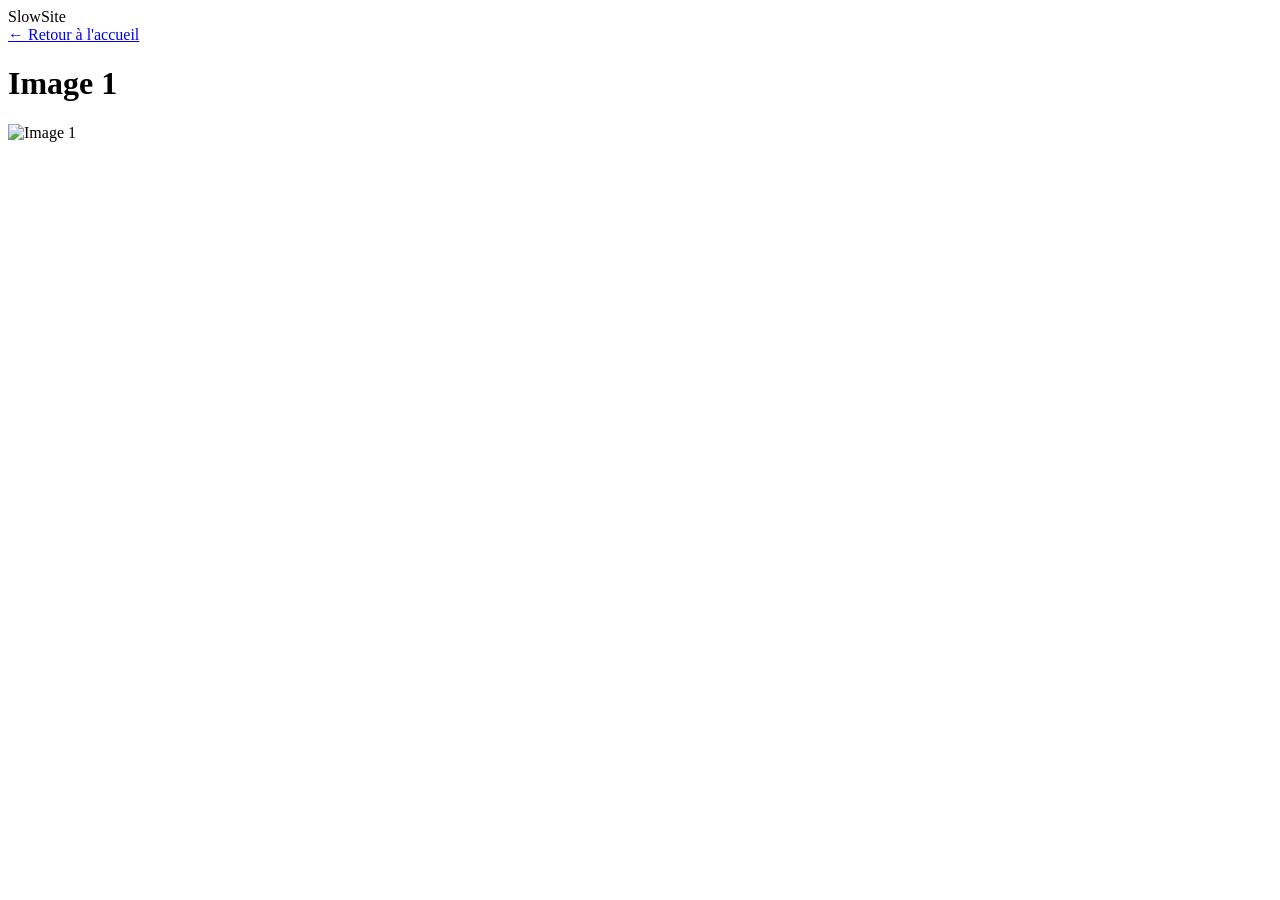
==== img1.html @ 8bd0c9df "update favicon" ====
<!DOCTYPE html>
<html lang="fr">
<head>
  <meta charset="utf-8" />
  <meta name="viewport" content="width=device-width, initial-scale=1" />
  <title>Image 1</title>
  <link rel="icon" type="image/svg+xml" href="img/favicon.svg">
  <link rel="stylesheet" href="css/styles.css">
  <script src="js/vendor/ui-kit.min.js"></script>
  <script src="js/app.js"></script>
</head>
<body>
  <div class="topbar"><div class="container nav"><div class="logo">Slow<span>Site</span></div><div class="menu"><a href="index.html">← Retour à l'accueil</a></div></div></div>
  <div class="section image-page"><div class="container">
    <h1>Image 1</h1>
    <div class="image-wrapper"><img src="img/img1.jpg" alt="Image 1"></div>
  </div></div>
  <script>
    if (new URLSearchParams(location.search).has('perf')) {
      var s = document.createElement('script');
      s.src = 'js/metrics.js'; s.defer = true; document.head.appendChild(s);
    }
  </script>
</body>
</html>
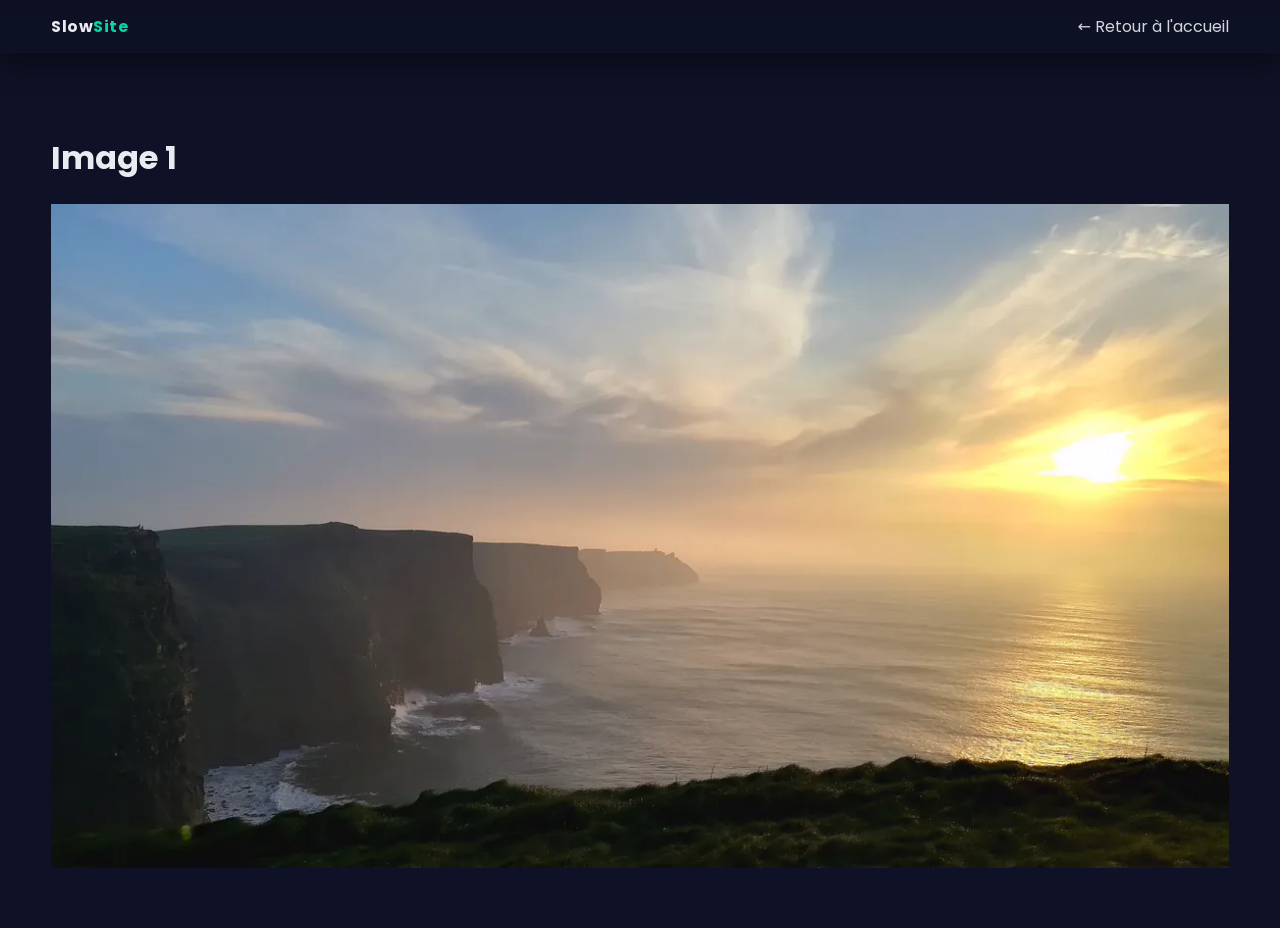
==== commit 24c5b81b: "update pages détail" ====
--- a/img1.html
+++ b/img1.html
@@ -13,7 +13,14 @@
   <div class="topbar"><div class="container nav"><div class="logo">Slow<span>Site</span></div><div class="menu"><a href="index.html">← Retour à l'accueil</a></div></div></div>
   <div class="section image-page"><div class="container">
     <h1>Image 1</h1>
-    <div class="image-wrapper"><img src="img/img1.jpg" alt="Image 1"></div>
+    <div class="image-wrapper">
+      <picture>
+        <source type="image/webp"
+                srcset="img/img1-840.webp 840w, img/img1-1200.webp 1200w, img/img1-2000.webp 2000w"
+                sizes="(max-width:1304px) 92vw, 1200px">
+        <img src="img/img1-840.jpg" alt="Image 1" width="1200" height="677">
+      </picture>
+    </div>
   </div></div>
   <script>
     if (new URLSearchParams(location.search).has('perf')) {
--- a/css/styles.css
+++ b/css/styles.css
@@ -0,0 +1,1260 @@
+@import url('extra.css');
+@import url('https://fonts.googleapis.com/css2?family=Poppins:wght@300;400;600&display=block');
+:root{--bg:#0f1226;--fg:#E8ECF1;--muted:#93A1B1;--primary:#7C5CFF;--accent:#06D6A0;--card:#15193A;--shadow:rgba(0,0,0,0.45)}
+*{box-sizing:border-box}
+html,body{margin:0;padding:0;background:var(--bg);color:var(--fg);font-family:'Poppins',system-ui,Segoe UI,Roboto,Arial,sans-serif}
+.container{width:min(1200px,92%);margin:0 auto}
+a{color:var(--fg);text-decoration:none;opacity:.9}a:hover{opacity:1}
+.topbar{position:sticky;top:0;backdrop-filter:blur(6px);background:linear-gradient(180deg,rgba(13,16,35,.8),rgba(13,16,35,.2));z-index:10;box-shadow:0 10px 30px var(--shadow)}
+.nav{display:flex;align-items:center;justify-content:space-between;padding:14px 0}
+.logo{font-weight:700;letter-spacing:.5px}.logo span{color:var(--accent)}.menu{display:flex;gap:22px}
+.hero{padding:90px 0 40px;background:radial-gradient(1200px 600px at 20% -10%, rgba(124,92,255,.35), transparent 60%), radial-gradient(900px 600px at 100% 0%, rgba(6,214,160,.25), transparent 60%)}
+.hero-inner{display:grid;grid-template-columns:1fr;gap:28px}
+.hero h1{font-size:clamp(28px,4vw,56px);line-height:1.05;margin:0 0 10px}
+.hero p{font-size:clamp(16px,1.8vw,22px);color:var(--muted)}
+.highlight{color:var(--accent)}
+.cta{display:inline-block;margin-top:18px;background:var(--primary);padding:14px 20px;border-radius:12px;box-shadow:0 20px 50px rgba(124,92,255,.35);transition:transform .2s ease, box-shadow .2s ease}
+.cta:hover{transform:translateY(-2px);box-shadow:0 28px 60px rgba(124,92,255,.45)}
+.section{padding:60px 0}.section h2{margin:0 0 20px}
+.gallery .grid{display:grid;grid-template-columns:repeat(3,1fr);gap:18px}
+.card{background:var(--card);border-radius:16px;overflow:hidden;box-shadow:0 20px 60px var(--shadow)}
+.card img{display:block;width:100%;height:auto;opacity:0;transition:opacity .6s ease}
+.card img.loaded{opacity:1}
+.features-grid{display:grid;grid-template-columns:repeat(4,1fr);gap:18px}
+.feature{background:var(--card);padding:18px;border-radius:14px;box-shadow:0 14px 40px var(--shadow)}
+.feature .icon{font-size:28px}
+.challenges ol{line-height:1.7}
+.footer{padding:30px 0;border-top:1px solid rgba(255,255,255,.08);color:#c9d1d9}
+.redundant-1{padding:1px;margin:1px;box-shadow:0 0 1px rgba(0,0,0,.1)}
+.redundant-2{padding:2px;margin:2px;box-shadow:0 0 2px rgba(0,0,0,.2)}
+.redundant-3{padding:3px;margin:3px;box-shadow:0 0 3px rgba(0,0,0,.3)}
+.redundant-4{padding:4px;margin:4px;box-shadow:0 0 4px rgba(0,0,0,.4)}
+.redundant-5{padding:0px;margin:5px;box-shadow:0 0 5px rgba(0,0,0,.5)}
+.redundant-6{padding:1px;margin:6px;box-shadow:0 0 6px rgba(0,0,0,.6)}
+.redundant-7{padding:2px;margin:0px;box-shadow:0 0 7px rgba(0,0,0,.7)}
+.redundant-8{padding:3px;margin:1px;box-shadow:0 0 8px rgba(0,0,0,.8)}
+.redundant-9{padding:4px;margin:2px;box-shadow:0 0 0px rgba(0,0,0,.0)}
+.redundant-10{padding:0px;margin:3px;box-shadow:0 0 1px rgba(0,0,0,.1)}
+.redundant-11{padding:1px;margin:4px;box-shadow:0 0 2px rgba(0,0,0,.2)}
+.redundant-12{padding:2px;margin:5px;box-shadow:0 0 3px rgba(0,0,0,.3)}
+.redundant-13{padding:3px;margin:6px;box-shadow:0 0 4px rgba(0,0,0,.4)}
+.redundant-14{padding:4px;margin:0px;box-shadow:0 0 5px rgba(0,0,0,.5)}
+.redundant-15{padding:0px;margin:1px;box-shadow:0 0 6px rgba(0,0,0,.6)}
+.redundant-16{padding:1px;margin:2px;box-shadow:0 0 7px rgba(0,0,0,.7)}
+.redundant-17{padding:2px;margin:3px;box-shadow:0 0 8px rgba(0,0,0,.8)}
+.redundant-18{padding:3px;margin:4px;box-shadow:0 0 0px rgba(0,0,0,.0)}
+.redundant-19{padding:4px;margin:5px;box-shadow:0 0 1px rgba(0,0,0,.1)}
+.redundant-20{padding:0px;margin:6px;box-shadow:0 0 2px rgba(0,0,0,.2)}
+.redundant-21{padding:1px;margin:0px;box-shadow:0 0 3px rgba(0,0,0,.3)}
+.redundant-22{padding:2px;margin:1px;box-shadow:0 0 4px rgba(0,0,0,.4)}
+.redundant-23{padding:3px;margin:2px;box-shadow:0 0 5px rgba(0,0,0,.5)}
+.redundant-24{padding:4px;margin:3px;box-shadow:0 0 6px rgba(0,0,0,.6)}
+.redundant-25{padding:0px;margin:4px;box-shadow:0 0 7px rgba(0,0,0,.7)}
+.redundant-26{padding:1px;margin:5px;box-shadow:0 0 8px rgba(0,0,0,.8)}
+.redundant-27{padding:2px;margin:6px;box-shadow:0 0 0px rgba(0,0,0,.0)}
+.redundant-28{padding:3px;margin:0px;box-shadow:0 0 1px rgba(0,0,0,.1)}
+.redundant-29{padding:4px;margin:1px;box-shadow:0 0 2px rgba(0,0,0,.2)}
+.redundant-30{padding:0px;margin:2px;box-shadow:0 0 3px rgba(0,0,0,.3)}
+.redundant-31{padding:1px;margin:3px;box-shadow:0 0 4px rgba(0,0,0,.4)}
+.redundant-32{padding:2px;margin:4px;box-shadow:0 0 5px rgba(0,0,0,.5)}
+.redundant-33{padding:3px;margin:5px;box-shadow:0 0 6px rgba(0,0,0,.6)}
+.redundant-34{padding:4px;margin:6px;box-shadow:0 0 7px rgba(0,0,0,.7)}
+.redundant-35{padding:0px;margin:0px;box-shadow:0 0 8px rgba(0,0,0,.8)}
+.redundant-36{padding:1px;margin:1px;box-shadow:0 0 0px rgba(0,0,0,.0)}
+.redundant-37{padding:2px;margin:2px;box-shadow:0 0 1px rgba(0,0,0,.1)}
+.redundant-38{padding:3px;margin:3px;box-shadow:0 0 2px rgba(0,0,0,.2)}
+.redundant-39{padding:4px;margin:4px;box-shadow:0 0 3px rgba(0,0,0,.3)}
+.redundant-40{padding:0px;margin:5px;box-shadow:0 0 4px rgba(0,0,0,.4)}
+.redundant-41{padding:1px;margin:6px;box-shadow:0 0 5px rgba(0,0,0,.5)}
+.redundant-42{padding:2px;margin:0px;box-shadow:0 0 6px rgba(0,0,0,.6)}
+.redundant-43{padding:3px;margin:1px;box-shadow:0 0 7px rgba(0,0,0,.7)}
+.redundant-44{padding:4px;margin:2px;box-shadow:0 0 8px rgba(0,0,0,.8)}
+.redundant-45{padding:0px;margin:3px;box-shadow:0 0 0px rgba(0,0,0,.0)}
+.redundant-46{padding:1px;margin:4px;box-shadow:0 0 1px rgba(0,0,0,.1)}
+.redundant-47{padding:2px;margin:5px;box-shadow:0 0 2px rgba(0,0,0,.2)}
+.redundant-48{padding:3px;margin:6px;box-shadow:0 0 3px rgba(0,0,0,.3)}
+.redundant-49{padding:4px;margin:0px;box-shadow:0 0 4px rgba(0,0,0,.4)}
+.redundant-50{padding:0px;margin:1px;box-shadow:0 0 5px rgba(0,0,0,.5)}
+.redundant-51{padding:1px;margin:2px;box-shadow:0 0 6px rgba(0,0,0,.6)}
+.redundant-52{padding:2px;margin:3px;box-shadow:0 0 7px rgba(0,0,0,.7)}
+.redundant-53{padding:3px;margin:4px;box-shadow:0 0 8px rgba(0,0,0,.8)}
+.redundant-54{padding:4px;margin:5px;box-shadow:0 0 0px rgba(0,0,0,.0)}
+.redundant-55{padding:0px;margin:6px;box-shadow:0 0 1px rgba(0,0,0,.1)}
+.redundant-56{padding:1px;margin:0px;box-shadow:0 0 2px rgba(0,0,0,.2)}
+.redundant-57{padding:2px;margin:1px;box-shadow:0 0 3px rgba(0,0,0,.3)}
+.redundant-58{padding:3px;margin:2px;box-shadow:0 0 4px rgba(0,0,0,.4)}
+.redundant-59{padding:4px;margin:3px;box-shadow:0 0 5px rgba(0,0,0,.5)}
+.redundant-60{padding:0px;margin:4px;box-shadow:0 0 6px rgba(0,0,0,.6)}
+.redundant-61{padding:1px;margin:5px;box-shadow:0 0 7px rgba(0,0,0,.7)}
+.redundant-62{padding:2px;margin:6px;box-shadow:0 0 8px rgba(0,0,0,.8)}
+.redundant-63{padding:3px;margin:0px;box-shadow:0 0 0px rgba(0,0,0,.0)}
+.redundant-64{padding:4px;margin:1px;box-shadow:0 0 1px rgba(0,0,0,.1)}
+.redundant-65{padding:0px;margin:2px;box-shadow:0 0 2px rgba(0,0,0,.2)}
+.redundant-66{padding:1px;margin:3px;box-shadow:0 0 3px rgba(0,0,0,.3)}
+.redundant-67{padding:2px;margin:4px;box-shadow:0 0 4px rgba(0,0,0,.4)}
+.redundant-68{padding:3px;margin:5px;box-shadow:0 0 5px rgba(0,0,0,.5)}
+.redundant-69{padding:4px;margin:6px;box-shadow:0 0 6px rgba(0,0,0,.6)}
+.redundant-70{padding:0px;margin:0px;box-shadow:0 0 7px rgba(0,0,0,.7)}
+.redundant-71{padding:1px;margin:1px;box-shadow:0 0 8px rgba(0,0,0,.8)}
+.redundant-72{padding:2px;margin:2px;box-shadow:0 0 0px rgba(0,0,0,.0)}
+.redundant-73{padding:3px;margin:3px;box-shadow:0 0 1px rgba(0,0,0,.1)}
+.redundant-74{padding:4px;margin:4px;box-shadow:0 0 2px rgba(0,0,0,.2)}
+.redundant-75{padding:0px;margin:5px;box-shadow:0 0 3px rgba(0,0,0,.3)}
+.redundant-76{padding:1px;margin:6px;box-shadow:0 0 4px rgba(0,0,0,.4)}
+.redundant-77{padding:2px;margin:0px;box-shadow:0 0 5px rgba(0,0,0,.5)}
+.redundant-78{padding:3px;margin:1px;box-shadow:0 0 6px rgba(0,0,0,.6)}
+.redundant-79{padding:4px;margin:2px;box-shadow:0 0 7px rgba(0,0,0,.7)}
+.redundant-80{padding:0px;margin:3px;box-shadow:0 0 8px rgba(0,0,0,.8)}
+.redundant-81{padding:1px;margin:4px;box-shadow:0 0 0px rgba(0,0,0,.0)}
+.redundant-82{padding:2px;margin:5px;box-shadow:0 0 1px rgba(0,0,0,.1)}
+.redundant-83{padding:3px;margin:6px;box-shadow:0 0 2px rgba(0,0,0,.2)}
+.redundant-84{padding:4px;margin:0px;box-shadow:0 0 3px rgba(0,0,0,.3)}
+.redundant-85{padding:0px;margin:1px;box-shadow:0 0 4px rgba(0,0,0,.4)}
+.redundant-86{padding:1px;margin:2px;box-shadow:0 0 5px rgba(0,0,0,.5)}
+.redundant-87{padding:2px;margin:3px;box-shadow:0 0 6px rgba(0,0,0,.6)}
+.redundant-88{padding:3px;margin:4px;box-shadow:0 0 7px rgba(0,0,0,.7)}
+.redundant-89{padding:4px;margin:5px;box-shadow:0 0 8px rgba(0,0,0,.8)}
+.redundant-90{padding:0px;margin:6px;box-shadow:0 0 0px rgba(0,0,0,.0)}
+.redundant-91{padding:1px;margin:0px;box-shadow:0 0 1px rgba(0,0,0,.1)}
+.redundant-92{padding:2px;margin:1px;box-shadow:0 0 2px rgba(0,0,0,.2)}
+.redundant-93{padding:3px;margin:2px;box-shadow:0 0 3px rgba(0,0,0,.3)}
+.redundant-94{padding:4px;margin:3px;box-shadow:0 0 4px rgba(0,0,0,.4)}
+.redundant-95{padding:0px;margin:4px;box-shadow:0 0 5px rgba(0,0,0,.5)}
+.redundant-96{padding:1px;margin:5px;box-shadow:0 0 6px rgba(0,0,0,.6)}
+.redundant-97{padding:2px;margin:6px;box-shadow:0 0 7px rgba(0,0,0,.7)}
+.redundant-98{padding:3px;margin:0px;box-shadow:0 0 8px rgba(0,0,0,.8)}
+.redundant-99{padding:4px;margin:1px;box-shadow:0 0 0px rgba(0,0,0,.0)}
+.redundant-100{padding:0px;margin:2px;box-shadow:0 0 1px rgba(0,0,0,.1)}
+.redundant-101{padding:1px;margin:3px;box-shadow:0 0 2px rgba(0,0,0,.2)}
+.redundant-102{padding:2px;margin:4px;box-shadow:0 0 3px rgba(0,0,0,.3)}
+.redundant-103{padding:3px;margin:5px;box-shadow:0 0 4px rgba(0,0,0,.4)}
+.redundant-104{padding:4px;margin:6px;box-shadow:0 0 5px rgba(0,0,0,.5)}
+.redundant-105{padding:0px;margin:0px;box-shadow:0 0 6px rgba(0,0,0,.6)}
+.redundant-106{padding:1px;margin:1px;box-shadow:0 0 7px rgba(0,0,0,.7)}
+.redundant-107{padding:2px;margin:2px;box-shadow:0 0 8px rgba(0,0,0,.8)}
+.redundant-108{padding:3px;margin:3px;box-shadow:0 0 0px rgba(0,0,0,.0)}
+.redundant-109{padding:4px;margin:4px;box-shadow:0 0 1px rgba(0,0,0,.1)}
+.redundant-110{padding:0px;margin:5px;box-shadow:0 0 2px rgba(0,0,0,.2)}
+.redundant-111{padding:1px;margin:6px;box-shadow:0 0 3px rgba(0,0,0,.3)}
+.redundant-112{padding:2px;margin:0px;box-shadow:0 0 4px rgba(0,0,0,.4)}
+.redundant-113{padding:3px;margin:1px;box-shadow:0 0 5px rgba(0,0,0,.5)}
+.redundant-114{padding:4px;margin:2px;box-shadow:0 0 6px rgba(0,0,0,.6)}
+.redundant-115{padding:0px;margin:3px;box-shadow:0 0 7px rgba(0,0,0,.7)}
+.redundant-116{padding:1px;margin:4px;box-shadow:0 0 8px rgba(0,0,0,.8)}
+.redundant-117{padding:2px;margin:5px;box-shadow:0 0 0px rgba(0,0,0,.0)}
+.redundant-118{padding:3px;margin:6px;box-shadow:0 0 1px rgba(0,0,0,.1)}
+.redundant-119{padding:4px;margin:0px;box-shadow:0 0 2px rgba(0,0,0,.2)}
+.redundant-120{padding:0px;margin:1px;box-shadow:0 0 3px rgba(0,0,0,.3)}
+.redundant-121{padding:1px;margin:2px;box-shadow:0 0 4px rgba(0,0,0,.4)}
+.redundant-122{padding:2px;margin:3px;box-shadow:0 0 5px rgba(0,0,0,.5)}
+.redundant-123{padding:3px;margin:4px;box-shadow:0 0 6px rgba(0,0,0,.6)}
+.redundant-124{padding:4px;margin:5px;box-shadow:0 0 7px rgba(0,0,0,.7)}
+.redundant-125{padding:0px;margin:6px;box-shadow:0 0 8px rgba(0,0,0,.8)}
+.redundant-126{padding:1px;margin:0px;box-shadow:0 0 0px rgba(0,0,0,.0)}
+.redundant-127{padding:2px;margin:1px;box-shadow:0 0 1px rgba(0,0,0,.1)}
+.redundant-128{padding:3px;margin:2px;box-shadow:0 0 2px rgba(0,0,0,.2)}
+.redundant-129{padding:4px;margin:3px;box-shadow:0 0 3px rgba(0,0,0,.3)}
+.redundant-130{padding:0px;margin:4px;box-shadow:0 0 4px rgba(0,0,0,.4)}
+.redundant-131{padding:1px;margin:5px;box-shadow:0 0 5px rgba(0,0,0,.5)}
+.redundant-132{padding:2px;margin:6px;box-shadow:0 0 6px rgba(0,0,0,.6)}
+.redundant-133{padding:3px;margin:0px;box-shadow:0 0 7px rgba(0,0,0,.7)}
+.redundant-134{padding:4px;margin:1px;box-shadow:0 0 8px rgba(0,0,0,.8)}
+.redundant-135{padding:0px;margin:2px;box-shadow:0 0 0px rgba(0,0,0,.0)}
+.redundant-136{padding:1px;margin:3px;box-shadow:0 0 1px rgba(0,0,0,.1)}
+.redundant-137{padding:2px;margin:4px;box-shadow:0 0 2px rgba(0,0,0,.2)}
+.redundant-138{padding:3px;margin:5px;box-shadow:0 0 3px rgba(0,0,0,.3)}
+.redundant-139{padding:4px;margin:6px;box-shadow:0 0 4px rgba(0,0,0,.4)}
+.redundant-140{padding:0px;margin:0px;box-shadow:0 0 5px rgba(0,0,0,.5)}
+.redundant-141{padding:1px;margin:1px;box-shadow:0 0 6px rgba(0,0,0,.6)}
+.redundant-142{padding:2px;margin:2px;box-shadow:0 0 7px rgba(0,0,0,.7)}
+.redundant-143{padding:3px;margin:3px;box-shadow:0 0 8px rgba(0,0,0,.8)}
+.redundant-144{padding:4px;margin:4px;box-shadow:0 0 0px rgba(0,0,0,.0)}
+.redundant-145{padding:0px;margin:5px;box-shadow:0 0 1px rgba(0,0,0,.1)}
+.redundant-146{padding:1px;margin:6px;box-shadow:0 0 2px rgba(0,0,0,.2)}
+.redundant-147{padding:2px;margin:0px;box-shadow:0 0 3px rgba(0,0,0,.3)}
+.redundant-148{padding:3px;margin:1px;box-shadow:0 0 4px rgba(0,0,0,.4)}
+.redundant-149{padding:4px;margin:2px;box-shadow:0 0 5px rgba(0,0,0,.5)}
+.redundant-150{padding:0px;margin:3px;box-shadow:0 0 6px rgba(0,0,0,.6)}
+.redundant-151{padding:1px;margin:4px;box-shadow:0 0 7px rgba(0,0,0,.7)}
+.redundant-152{padding:2px;margin:5px;box-shadow:0 0 8px rgba(0,0,0,.8)}
+.redundant-153{padding:3px;margin:6px;box-shadow:0 0 0px rgba(0,0,0,.0)}
+.redundant-154{padding:4px;margin:0px;box-shadow:0 0 1px rgba(0,0,0,.1)}
+.redundant-155{padding:0px;margin:1px;box-shadow:0 0 2px rgba(0,0,0,.2)}
+.redundant-156{padding:1px;margin:2px;box-shadow:0 0 3px rgba(0,0,0,.3)}
+.redundant-157{padding:2px;margin:3px;box-shadow:0 0 4px rgba(0,0,0,.4)}
+.redundant-158{padding:3px;margin:4px;box-shadow:0 0 5px rgba(0,0,0,.5)}
+.redundant-159{padding:4px;margin:5px;box-shadow:0 0 6px rgba(0,0,0,.6)}
+.redundant-160{padding:0px;margin:6px;box-shadow:0 0 7px rgba(0,0,0,.7)}
+.redundant-161{padding:1px;margin:0px;box-shadow:0 0 8px rgba(0,0,0,.8)}
+.redundant-162{padding:2px;margin:1px;box-shadow:0 0 0px rgba(0,0,0,.0)}
+.redundant-163{padding:3px;margin:2px;box-shadow:0 0 1px rgba(0,0,0,.1)}
+.redundant-164{padding:4px;margin:3px;box-shadow:0 0 2px rgba(0,0,0,.2)}
+.redundant-165{padding:0px;margin:4px;box-shadow:0 0 3px rgba(0,0,0,.3)}
+.redundant-166{padding:1px;margin:5px;box-shadow:0 0 4px rgba(0,0,0,.4)}
+.redundant-167{padding:2px;margin:6px;box-shadow:0 0 5px rgba(0,0,0,.5)}
+.redundant-168{padding:3px;margin:0px;box-shadow:0 0 6px rgba(0,0,0,.6)}
+.redundant-169{padding:4px;margin:1px;box-shadow:0 0 7px rgba(0,0,0,.7)}
+.redundant-170{padding:0px;margin:2px;box-shadow:0 0 8px rgba(0,0,0,.8)}
+.redundant-171{padding:1px;margin:3px;box-shadow:0 0 0px rgba(0,0,0,.0)}
+.redundant-172{padding:2px;margin:4px;box-shadow:0 0 1px rgba(0,0,0,.1)}
+.redundant-173{padding:3px;margin:5px;box-shadow:0 0 2px rgba(0,0,0,.2)}
+.redundant-174{padding:4px;margin:6px;box-shadow:0 0 3px rgba(0,0,0,.3)}
+.redundant-175{padding:0px;margin:0px;box-shadow:0 0 4px rgba(0,0,0,.4)}
+.redundant-176{padding:1px;margin:1px;box-shadow:0 0 5px rgba(0,0,0,.5)}
+.redundant-177{padding:2px;margin:2px;box-shadow:0 0 6px rgba(0,0,0,.6)}
+.redundant-178{padding:3px;margin:3px;box-shadow:0 0 7px rgba(0,0,0,.7)}
+.redundant-179{padding:4px;margin:4px;box-shadow:0 0 8px rgba(0,0,0,.8)}
+.redundant-180{padding:0px;margin:5px;box-shadow:0 0 0px rgba(0,0,0,.0)}
+.redundant-181{padding:1px;margin:6px;box-shadow:0 0 1px rgba(0,0,0,.1)}
+.redundant-182{padding:2px;margin:0px;box-shadow:0 0 2px rgba(0,0,0,.2)}
+.redundant-183{padding:3px;margin:1px;box-shadow:0 0 3px rgba(0,0,0,.3)}
+.redundant-184{padding:4px;margin:2px;box-shadow:0 0 4px rgba(0,0,0,.4)}
+.redundant-185{padding:0px;margin:3px;box-shadow:0 0 5px rgba(0,0,0,.5)}
+.redundant-186{padding:1px;margin:4px;box-shadow:0 0 6px rgba(0,0,0,.6)}
+.redundant-187{padding:2px;margin:5px;box-shadow:0 0 7px rgba(0,0,0,.7)}
+.redundant-188{padding:3px;margin:6px;box-shadow:0 0 8px rgba(0,0,0,.8)}
+.redundant-189{padding:4px;margin:0px;box-shadow:0 0 0px rgba(0,0,0,.0)}
+.redundant-190{padding:0px;margin:1px;box-shadow:0 0 1px rgba(0,0,0,.1)}
+.redundant-191{padding:1px;margin:2px;box-shadow:0 0 2px rgba(0,0,0,.2)}
+.redundant-192{padding:2px;margin:3px;box-shadow:0 0 3px rgba(0,0,0,.3)}
+.redundant-193{padding:3px;margin:4px;box-shadow:0 0 4px rgba(0,0,0,.4)}
+.redundant-194{padding:4px;margin:5px;box-shadow:0 0 5px rgba(0,0,0,.5)}
+.redundant-195{padding:0px;margin:6px;box-shadow:0 0 6px rgba(0,0,0,.6)}
+.redundant-196{padding:1px;margin:0px;box-shadow:0 0 7px rgba(0,0,0,.7)}
+.redundant-197{padding:2px;margin:1px;box-shadow:0 0 8px rgba(0,0,0,.8)}
+.redundant-198{padding:3px;margin:2px;box-shadow:0 0 0px rgba(0,0,0,.0)}
+.redundant-199{padding:4px;margin:3px;box-shadow:0 0 1px rgba(0,0,0,.1)}
+.redundant-200{padding:0px;margin:4px;box-shadow:0 0 2px rgba(0,0,0,.2)}
+.redundant-201{padding:1px;margin:5px;box-shadow:0 0 3px rgba(0,0,0,.3)}
+.redundant-202{padding:2px;margin:6px;box-shadow:0 0 4px rgba(0,0,0,.4)}
+.redundant-203{padding:3px;margin:0px;box-shadow:0 0 5px rgba(0,0,0,.5)}
+.redundant-204{padding:4px;margin:1px;box-shadow:0 0 6px rgba(0,0,0,.6)}
+.redundant-205{padding:0px;margin:2px;box-shadow:0 0 7px rgba(0,0,0,.7)}
+.redundant-206{padding:1px;margin:3px;box-shadow:0 0 8px rgba(0,0,0,.8)}
+.redundant-207{padding:2px;margin:4px;box-shadow:0 0 0px rgba(0,0,0,.0)}
+.redundant-208{padding:3px;margin:5px;box-shadow:0 0 1px rgba(0,0,0,.1)}
+.redundant-209{padding:4px;margin:6px;box-shadow:0 0 2px rgba(0,0,0,.2)}
+.redundant-210{padding:0px;margin:0px;box-shadow:0 0 3px rgba(0,0,0,.3)}
+.redundant-211{padding:1px;margin:1px;box-shadow:0 0 4px rgba(0,0,0,.4)}
+.redundant-212{padding:2px;margin:2px;box-shadow:0 0 5px rgba(0,0,0,.5)}
+.redundant-213{padding:3px;margin:3px;box-shadow:0 0 6px rgba(0,0,0,.6)}
+.redundant-214{padding:4px;margin:4px;box-shadow:0 0 7px rgba(0,0,0,.7)}
+.redundant-215{padding:0px;margin:5px;box-shadow:0 0 8px rgba(0,0,0,.8)}
+.redundant-216{padding:1px;margin:6px;box-shadow:0 0 0px rgba(0,0,0,.0)}
+.redundant-217{padding:2px;margin:0px;box-shadow:0 0 1px rgba(0,0,0,.1)}
+.redundant-218{padding:3px;margin:1px;box-shadow:0 0 2px rgba(0,0,0,.2)}
+.redundant-219{padding:4px;margin:2px;box-shadow:0 0 3px rgba(0,0,0,.3)}
+.redundant-220{padding:0px;margin:3px;box-shadow:0 0 4px rgba(0,0,0,.4)}
+.redundant-221{padding:1px;margin:4px;box-shadow:0 0 5px rgba(0,0,0,.5)}
+.redundant-222{padding:2px;margin:5px;box-shadow:0 0 6px rgba(0,0,0,.6)}
+.redundant-223{padding:3px;margin:6px;box-shadow:0 0 7px rgba(0,0,0,.7)}
+.redundant-224{padding:4px;margin:0px;box-shadow:0 0 8px rgba(0,0,0,.8)}
+.redundant-225{padding:0px;margin:1px;box-shadow:0 0 0px rgba(0,0,0,.0)}
+.redundant-226{padding:1px;margin:2px;box-shadow:0 0 1px rgba(0,0,0,.1)}
+.redundant-227{padding:2px;margin:3px;box-shadow:0 0 2px rgba(0,0,0,.2)}
+.redundant-228{padding:3px;margin:4px;box-shadow:0 0 3px rgba(0,0,0,.3)}
+.redundant-229{padding:4px;margin:5px;box-shadow:0 0 4px rgba(0,0,0,.4)}
+.redundant-230{padding:0px;margin:6px;box-shadow:0 0 5px rgba(0,0,0,.5)}
+.redundant-231{padding:1px;margin:0px;box-shadow:0 0 6px rgba(0,0,0,.6)}
+.redundant-232{padding:2px;margin:1px;box-shadow:0 0 7px rgba(0,0,0,.7)}
+.redundant-233{padding:3px;margin:2px;box-shadow:0 0 8px rgba(0,0,0,.8)}
+.redundant-234{padding:4px;margin:3px;box-shadow:0 0 0px rgba(0,0,0,.0)}
+.redundant-235{padding:0px;margin:4px;box-shadow:0 0 1px rgba(0,0,0,.1)}
+.redundant-236{padding:1px;margin:5px;box-shadow:0 0 2px rgba(0,0,0,.2)}
+.redundant-237{padding:2px;margin:6px;box-shadow:0 0 3px rgba(0,0,0,.3)}
+.redundant-238{padding:3px;margin:0px;box-shadow:0 0 4px rgba(0,0,0,.4)}
+.redundant-239{padding:4px;margin:1px;box-shadow:0 0 5px rgba(0,0,0,.5)}
+.redundant-240{padding:0px;margin:2px;box-shadow:0 0 6px rgba(0,0,0,.6)}
+.redundant-241{padding:1px;margin:3px;box-shadow:0 0 7px rgba(0,0,0,.7)}
+.redundant-242{padding:2px;margin:4px;box-shadow:0 0 8px rgba(0,0,0,.8)}
+.redundant-243{padding:3px;margin:5px;box-shadow:0 0 0px rgba(0,0,0,.0)}
+.redundant-244{padding:4px;margin:6px;box-shadow:0 0 1px rgba(0,0,0,.1)}
+.redundant-245{padding:0px;margin:0px;box-shadow:0 0 2px rgba(0,0,0,.2)}
+.redundant-246{padding:1px;margin:1px;box-shadow:0 0 3px rgba(0,0,0,.3)}
+.redundant-247{padding:2px;margin:2px;box-shadow:0 0 4px rgba(0,0,0,.4)}
+.redundant-248{padding:3px;margin:3px;box-shadow:0 0 5px rgba(0,0,0,.5)}
+.redundant-249{padding:4px;margin:4px;box-shadow:0 0 6px rgba(0,0,0,.6)}
+.redundant-250{padding:0px;margin:5px;box-shadow:0 0 7px rgba(0,0,0,.7)}
+.redundant-251{padding:1px;margin:6px;box-shadow:0 0 8px rgba(0,0,0,.8)}
+.redundant-252{padding:2px;margin:0px;box-shadow:0 0 0px rgba(0,0,0,.0)}
+.redundant-253{padding:3px;margin:1px;box-shadow:0 0 1px rgba(0,0,0,.1)}
+.redundant-254{padding:4px;margin:2px;box-shadow:0 0 2px rgba(0,0,0,.2)}
+.redundant-255{padding:0px;margin:3px;box-shadow:0 0 3px rgba(0,0,0,.3)}
+.redundant-256{padding:1px;margin:4px;box-shadow:0 0 4px rgba(0,0,0,.4)}
+.redundant-257{padding:2px;margin:5px;box-shadow:0 0 5px rgba(0,0,0,.5)}
+.redundant-258{padding:3px;margin:6px;box-shadow:0 0 6px rgba(0,0,0,.6)}
+.redundant-259{padding:4px;margin:0px;box-shadow:0 0 7px rgba(0,0,0,.7)}
+.redundant-260{padding:0px;margin:1px;box-shadow:0 0 8px rgba(0,0,0,.8)}
+.redundant-261{padding:1px;margin:2px;box-shadow:0 0 0px rgba(0,0,0,.0)}
+.redundant-262{padding:2px;margin:3px;box-shadow:0 0 1px rgba(0,0,0,.1)}
+.redundant-263{padding:3px;margin:4px;box-shadow:0 0 2px rgba(0,0,0,.2)}
+.redundant-264{padding:4px;margin:5px;box-shadow:0 0 3px rgba(0,0,0,.3)}
+.redundant-265{padding:0px;margin:6px;box-shadow:0 0 4px rgba(0,0,0,.4)}
+.redundant-266{padding:1px;margin:0px;box-shadow:0 0 5px rgba(0,0,0,.5)}
+.redundant-267{padding:2px;margin:1px;box-shadow:0 0 6px rgba(0,0,0,.6)}
+.redundant-268{padding:3px;margin:2px;box-shadow:0 0 7px rgba(0,0,0,.7)}
+.redundant-269{padding:4px;margin:3px;box-shadow:0 0 8px rgba(0,0,0,.8)}
+.redundant-270{padding:0px;margin:4px;box-shadow:0 0 0px rgba(0,0,0,.0)}
+.redundant-271{padding:1px;margin:5px;box-shadow:0 0 1px rgba(0,0,0,.1)}
+.redundant-272{padding:2px;margin:6px;box-shadow:0 0 2px rgba(0,0,0,.2)}
+.redundant-273{padding:3px;margin:0px;box-shadow:0 0 3px rgba(0,0,0,.3)}
+.redundant-274{padding:4px;margin:1px;box-shadow:0 0 4px rgba(0,0,0,.4)}
+.redundant-275{padding:0px;margin:2px;box-shadow:0 0 5px rgba(0,0,0,.5)}
+.redundant-276{padding:1px;margin:3px;box-shadow:0 0 6px rgba(0,0,0,.6)}
+.redundant-277{padding:2px;margin:4px;box-shadow:0 0 7px rgba(0,0,0,.7)}
+.redundant-278{padding:3px;margin:5px;box-shadow:0 0 8px rgba(0,0,0,.8)}
+.redundant-279{padding:4px;margin:6px;box-shadow:0 0 0px rgba(0,0,0,.0)}
+.redundant-280{padding:0px;margin:0px;box-shadow:0 0 1px rgba(0,0,0,.1)}
+.redundant-281{padding:1px;margin:1px;box-shadow:0 0 2px rgba(0,0,0,.2)}
+.redundant-282{padding:2px;margin:2px;box-shadow:0 0 3px rgba(0,0,0,.3)}
+.redundant-283{padding:3px;margin:3px;box-shadow:0 0 4px rgba(0,0,0,.4)}
+.redundant-284{padding:4px;margin:4px;box-shadow:0 0 5px rgba(0,0,0,.5)}
+.redundant-285{padding:0px;margin:5px;box-shadow:0 0 6px rgba(0,0,0,.6)}
+.redundant-286{padding:1px;margin:6px;box-shadow:0 0 7px rgba(0,0,0,.7)}
+.redundant-287{padding:2px;margin:0px;box-shadow:0 0 8px rgba(0,0,0,.8)}
+.redundant-288{padding:3px;margin:1px;box-shadow:0 0 0px rgba(0,0,0,.0)}
+.redundant-289{padding:4px;margin:2px;box-shadow:0 0 1px rgba(0,0,0,.1)}
+.redundant-290{padding:0px;margin:3px;box-shadow:0 0 2px rgba(0,0,0,.2)}
+.redundant-291{padding:1px;margin:4px;box-shadow:0 0 3px rgba(0,0,0,.3)}
+.redundant-292{padding:2px;margin:5px;box-shadow:0 0 4px rgba(0,0,0,.4)}
+.redundant-293{padding:3px;margin:6px;box-shadow:0 0 5px rgba(0,0,0,.5)}
+.redundant-294{padding:4px;margin:0px;box-shadow:0 0 6px rgba(0,0,0,.6)}
+.redundant-295{padding:0px;margin:1px;box-shadow:0 0 7px rgba(0,0,0,.7)}
+.redundant-296{padding:1px;margin:2px;box-shadow:0 0 8px rgba(0,0,0,.8)}
+.redundant-297{padding:2px;margin:3px;box-shadow:0 0 0px rgba(0,0,0,.0)}
+.redundant-298{padding:3px;margin:4px;box-shadow:0 0 1px rgba(0,0,0,.1)}
+.redundant-299{padding:4px;margin:5px;box-shadow:0 0 2px rgba(0,0,0,.2)}
+.redundant-300{padding:0px;margin:6px;box-shadow:0 0 3px rgba(0,0,0,.3)}
+.redundant-301{padding:1px;margin:0px;box-shadow:0 0 4px rgba(0,0,0,.4)}
+.redundant-302{padding:2px;margin:1px;box-shadow:0 0 5px rgba(0,0,0,.5)}
+.redundant-303{padding:3px;margin:2px;box-shadow:0 0 6px rgba(0,0,0,.6)}
+.redundant-304{padding:4px;margin:3px;box-shadow:0 0 7px rgba(0,0,0,.7)}
+.redundant-305{padding:0px;margin:4px;box-shadow:0 0 8px rgba(0,0,0,.8)}
+.redundant-306{padding:1px;margin:5px;box-shadow:0 0 0px rgba(0,0,0,.0)}
+.redundant-307{padding:2px;margin:6px;box-shadow:0 0 1px rgba(0,0,0,.1)}
+.redundant-308{padding:3px;margin:0px;box-shadow:0 0 2px rgba(0,0,0,.2)}
+.redundant-309{padding:4px;margin:1px;box-shadow:0 0 3px rgba(0,0,0,.3)}
+.redundant-310{padding:0px;margin:2px;box-shadow:0 0 4px rgba(0,0,0,.4)}
+.redundant-311{padding:1px;margin:3px;box-shadow:0 0 5px rgba(0,0,0,.5)}
+.redundant-312{padding:2px;margin:4px;box-shadow:0 0 6px rgba(0,0,0,.6)}
+.redundant-313{padding:3px;margin:5px;box-shadow:0 0 7px rgba(0,0,0,.7)}
+.redundant-314{padding:4px;margin:6px;box-shadow:0 0 8px rgba(0,0,0,.8)}
+.redundant-315{padding:0px;margin:0px;box-shadow:0 0 0px rgba(0,0,0,.0)}
+.redundant-316{padding:1px;margin:1px;box-shadow:0 0 1px rgba(0,0,0,.1)}
+.redundant-317{padding:2px;margin:2px;box-shadow:0 0 2px rgba(0,0,0,.2)}
+.redundant-318{padding:3px;margin:3px;box-shadow:0 0 3px rgba(0,0,0,.3)}
+.redundant-319{padding:4px;margin:4px;box-shadow:0 0 4px rgba(0,0,0,.4)}
+.redundant-320{padding:0px;margin:5px;box-shadow:0 0 5px rgba(0,0,0,.5)}
+.redundant-321{padding:1px;margin:6px;box-shadow:0 0 6px rgba(0,0,0,.6)}
+.redundant-322{padding:2px;margin:0px;box-shadow:0 0 7px rgba(0,0,0,.7)}
+.redundant-323{padding:3px;margin:1px;box-shadow:0 0 8px rgba(0,0,0,.8)}
+.redundant-324{padding:4px;margin:2px;box-shadow:0 0 0px rgba(0,0,0,.0)}
+.redundant-325{padding:0px;margin:3px;box-shadow:0 0 1px rgba(0,0,0,.1)}
+.redundant-326{padding:1px;margin:4px;box-shadow:0 0 2px rgba(0,0,0,.2)}
+.redundant-327{padding:2px;margin:5px;box-shadow:0 0 3px rgba(0,0,0,.3)}
+.redundant-328{padding:3px;margin:6px;box-shadow:0 0 4px rgba(0,0,0,.4)}
+.redundant-329{padding:4px;margin:0px;box-shadow:0 0 5px rgba(0,0,0,.5)}
+.redundant-330{padding:0px;margin:1px;box-shadow:0 0 6px rgba(0,0,0,.6)}
+.redundant-331{padding:1px;margin:2px;box-shadow:0 0 7px rgba(0,0,0,.7)}
+.redundant-332{padding:2px;margin:3px;box-shadow:0 0 8px rgba(0,0,0,.8)}
+.redundant-333{padding:3px;margin:4px;box-shadow:0 0 0px rgba(0,0,0,.0)}
+.redundant-334{padding:4px;margin:5px;box-shadow:0 0 1px rgba(0,0,0,.1)}
+.redundant-335{padding:0px;margin:6px;box-shadow:0 0 2px rgba(0,0,0,.2)}
+.redundant-336{padding:1px;margin:0px;box-shadow:0 0 3px rgba(0,0,0,.3)}
+.redundant-337{padding:2px;margin:1px;box-shadow:0 0 4px rgba(0,0,0,.4)}
+.redundant-338{padding:3px;margin:2px;box-shadow:0 0 5px rgba(0,0,0,.5)}
+.redundant-339{padding:4px;margin:3px;box-shadow:0 0 6px rgba(0,0,0,.6)}
+.redundant-340{padding:0px;margin:4px;box-shadow:0 0 7px rgba(0,0,0,.7)}
+.redundant-341{padding:1px;margin:5px;box-shadow:0 0 8px rgba(0,0,0,.8)}
+.redundant-342{padding:2px;margin:6px;box-shadow:0 0 0px rgba(0,0,0,.0)}
+.redundant-343{padding:3px;margin:0px;box-shadow:0 0 1px rgba(0,0,0,.1)}
+.redundant-344{padding:4px;margin:1px;box-shadow:0 0 2px rgba(0,0,0,.2)}
+.redundant-345{padding:0px;margin:2px;box-shadow:0 0 3px rgba(0,0,0,.3)}
+.redundant-346{padding:1px;margin:3px;box-shadow:0 0 4px rgba(0,0,0,.4)}
+.redundant-347{padding:2px;margin:4px;box-shadow:0 0 5px rgba(0,0,0,.5)}
+.redundant-348{padding:3px;margin:5px;box-shadow:0 0 6px rgba(0,0,0,.6)}
+.redundant-349{padding:4px;margin:6px;box-shadow:0 0 7px rgba(0,0,0,.7)}
+.redundant-350{padding:0px;margin:0px;box-shadow:0 0 8px rgba(0,0,0,.8)}
+.redundant-351{padding:1px;margin:1px;box-shadow:0 0 0px rgba(0,0,0,.0)}
+.redundant-352{padding:2px;margin:2px;box-shadow:0 0 1px rgba(0,0,0,.1)}
+.redundant-353{padding:3px;margin:3px;box-shadow:0 0 2px rgba(0,0,0,.2)}
+.redundant-354{padding:4px;margin:4px;box-shadow:0 0 3px rgba(0,0,0,.3)}
+.redundant-355{padding:0px;margin:5px;box-shadow:0 0 4px rgba(0,0,0,.4)}
+.redundant-356{padding:1px;margin:6px;box-shadow:0 0 5px rgba(0,0,0,.5)}
+.redundant-357{padding:2px;margin:0px;box-shadow:0 0 6px rgba(0,0,0,.6)}
+.redundant-358{padding:3px;margin:1px;box-shadow:0 0 7px rgba(0,0,0,.7)}
+.redundant-359{padding:4px;margin:2px;box-shadow:0 0 8px rgba(0,0,0,.8)}
+.redundant-360{padding:0px;margin:3px;box-shadow:0 0 0px rgba(0,0,0,.0)}
+.redundant-361{padding:1px;margin:4px;box-shadow:0 0 1px rgba(0,0,0,.1)}
+.redundant-362{padding:2px;margin:5px;box-shadow:0 0 2px rgba(0,0,0,.2)}
+.redundant-363{padding:3px;margin:6px;box-shadow:0 0 3px rgba(0,0,0,.3)}
+.redundant-364{padding:4px;margin:0px;box-shadow:0 0 4px rgba(0,0,0,.4)}
+.redundant-365{padding:0px;margin:1px;box-shadow:0 0 5px rgba(0,0,0,.5)}
+.redundant-366{padding:1px;margin:2px;box-shadow:0 0 6px rgba(0,0,0,.6)}
+.redundant-367{padding:2px;margin:3px;box-shadow:0 0 7px rgba(0,0,0,.7)}
+.redundant-368{padding:3px;margin:4px;box-shadow:0 0 8px rgba(0,0,0,.8)}
+.redundant-369{padding:4px;margin:5px;box-shadow:0 0 0px rgba(0,0,0,.0)}
+.redundant-370{padding:0px;margin:6px;box-shadow:0 0 1px rgba(0,0,0,.1)}
+.redundant-371{padding:1px;margin:0px;box-shadow:0 0 2px rgba(0,0,0,.2)}
+.redundant-372{padding:2px;margin:1px;box-shadow:0 0 3px rgba(0,0,0,.3)}
+.redundant-373{padding:3px;margin:2px;box-shadow:0 0 4px rgba(0,0,0,.4)}
+.redundant-374{padding:4px;margin:3px;box-shadow:0 0 5px rgba(0,0,0,.5)}
+.redundant-375{padding:0px;margin:4px;box-shadow:0 0 6px rgba(0,0,0,.6)}
+.redundant-376{padding:1px;margin:5px;box-shadow:0 0 7px rgba(0,0,0,.7)}
+.redundant-377{padding:2px;margin:6px;box-shadow:0 0 8px rgba(0,0,0,.8)}
+.redundant-378{padding:3px;margin:0px;box-shadow:0 0 0px rgba(0,0,0,.0)}
+.redundant-379{padding:4px;margin:1px;box-shadow:0 0 1px rgba(0,0,0,.1)}
+.redundant-380{padding:0px;margin:2px;box-shadow:0 0 2px rgba(0,0,0,.2)}
+.redundant-381{padding:1px;margin:3px;box-shadow:0 0 3px rgba(0,0,0,.3)}
+.redundant-382{padding:2px;margin:4px;box-shadow:0 0 4px rgba(0,0,0,.4)}
+.redundant-383{padding:3px;margin:5px;box-shadow:0 0 5px rgba(0,0,0,.5)}
+.redundant-384{padding:4px;margin:6px;box-shadow:0 0 6px rgba(0,0,0,.6)}
+.redundant-385{padding:0px;margin:0px;box-shadow:0 0 7px rgba(0,0,0,.7)}
+.redundant-386{padding:1px;margin:1px;box-shadow:0 0 8px rgba(0,0,0,.8)}
+.redundant-387{padding:2px;margin:2px;box-shadow:0 0 0px rgba(0,0,0,.0)}
+.redundant-388{padding:3px;margin:3px;box-shadow:0 0 1px rgba(0,0,0,.1)}
+.redundant-389{padding:4px;margin:4px;box-shadow:0 0 2px rgba(0,0,0,.2)}
+.redundant-390{padding:0px;margin:5px;box-shadow:0 0 3px rgba(0,0,0,.3)}
+.redundant-391{padding:1px;margin:6px;box-shadow:0 0 4px rgba(0,0,0,.4)}
+.redundant-392{padding:2px;margin:0px;box-shadow:0 0 5px rgba(0,0,0,.5)}
+.redundant-393{padding:3px;margin:1px;box-shadow:0 0 6px rgba(0,0,0,.6)}
+.redundant-394{padding:4px;margin:2px;box-shadow:0 0 7px rgba(0,0,0,.7)}
+.redundant-395{padding:0px;margin:3px;box-shadow:0 0 8px rgba(0,0,0,.8)}
+.redundant-396{padding:1px;margin:4px;box-shadow:0 0 0px rgba(0,0,0,.0)}
+.redundant-397{padding:2px;margin:5px;box-shadow:0 0 1px rgba(0,0,0,.1)}
+.redundant-398{padding:3px;margin:6px;box-shadow:0 0 2px rgba(0,0,0,.2)}
+.redundant-399{padding:4px;margin:0px;box-shadow:0 0 3px rgba(0,0,0,.3)}
+.redundant-400{padding:0px;margin:1px;box-shadow:0 0 4px rgba(0,0,0,.4)}
+.redundant-401{padding:1px;margin:2px;box-shadow:0 0 5px rgba(0,0,0,.5)}
+.redundant-402{padding:2px;margin:3px;box-shadow:0 0 6px rgba(0,0,0,.6)}
+.redundant-403{padding:3px;margin:4px;box-shadow:0 0 7px rgba(0,0,0,.7)}
+.redundant-404{padding:4px;margin:5px;box-shadow:0 0 8px rgba(0,0,0,.8)}
+.redundant-405{padding:0px;margin:6px;box-shadow:0 0 0px rgba(0,0,0,.0)}
+.redundant-406{padding:1px;margin:0px;box-shadow:0 0 1px rgba(0,0,0,.1)}
+.redundant-407{padding:2px;margin:1px;box-shadow:0 0 2px rgba(0,0,0,.2)}
+.redundant-408{padding:3px;margin:2px;box-shadow:0 0 3px rgba(0,0,0,.3)}
+.redundant-409{padding:4px;margin:3px;box-shadow:0 0 4px rgba(0,0,0,.4)}
+.redundant-410{padding:0px;margin:4px;box-shadow:0 0 5px rgba(0,0,0,.5)}
+.redundant-411{padding:1px;margin:5px;box-shadow:0 0 6px rgba(0,0,0,.6)}
+.redundant-412{padding:2px;margin:6px;box-shadow:0 0 7px rgba(0,0,0,.7)}
+.redundant-413{padding:3px;margin:0px;box-shadow:0 0 8px rgba(0,0,0,.8)}
+.redundant-414{padding:4px;margin:1px;box-shadow:0 0 0px rgba(0,0,0,.0)}
+.redundant-415{padding:0px;margin:2px;box-shadow:0 0 1px rgba(0,0,0,.1)}
+.redundant-416{padding:1px;margin:3px;box-shadow:0 0 2px rgba(0,0,0,.2)}
+.redundant-417{padding:2px;margin:4px;box-shadow:0 0 3px rgba(0,0,0,.3)}
+.redundant-418{padding:3px;margin:5px;box-shadow:0 0 4px rgba(0,0,0,.4)}
+.redundant-419{padding:4px;margin:6px;box-shadow:0 0 5px rgba(0,0,0,.5)}
+.redundant-420{padding:0px;margin:0px;box-shadow:0 0 6px rgba(0,0,0,.6)}
+.redundant-421{padding:1px;margin:1px;box-shadow:0 0 7px rgba(0,0,0,.7)}
+.redundant-422{padding:2px;margin:2px;box-shadow:0 0 8px rgba(0,0,0,.8)}
+.redundant-423{padding:3px;margin:3px;box-shadow:0 0 0px rgba(0,0,0,.0)}
+.redundant-424{padding:4px;margin:4px;box-shadow:0 0 1px rgba(0,0,0,.1)}
+.redundant-425{padding:0px;margin:5px;box-shadow:0 0 2px rgba(0,0,0,.2)}
+.redundant-426{padding:1px;margin:6px;box-shadow:0 0 3px rgba(0,0,0,.3)}
+.redundant-427{padding:2px;margin:0px;box-shadow:0 0 4px rgba(0,0,0,.4)}
+.redundant-428{padding:3px;margin:1px;box-shadow:0 0 5px rgba(0,0,0,.5)}
+.redundant-429{padding:4px;margin:2px;box-shadow:0 0 6px rgba(0,0,0,.6)}
+.redundant-430{padding:0px;margin:3px;box-shadow:0 0 7px rgba(0,0,0,.7)}
+.redundant-431{padding:1px;margin:4px;box-shadow:0 0 8px rgba(0,0,0,.8)}
+.redundant-432{padding:2px;margin:5px;box-shadow:0 0 0px rgba(0,0,0,.0)}
+.redundant-433{padding:3px;margin:6px;box-shadow:0 0 1px rgba(0,0,0,.1)}
+.redundant-434{padding:4px;margin:0px;box-shadow:0 0 2px rgba(0,0,0,.2)}
+.redundant-435{padding:0px;margin:1px;box-shadow:0 0 3px rgba(0,0,0,.3)}
+.redundant-436{padding:1px;margin:2px;box-shadow:0 0 4px rgba(0,0,0,.4)}
+.redundant-437{padding:2px;margin:3px;box-shadow:0 0 5px rgba(0,0,0,.5)}
+.redundant-438{padding:3px;margin:4px;box-shadow:0 0 6px rgba(0,0,0,.6)}
+.redundant-439{padding:4px;margin:5px;box-shadow:0 0 7px rgba(0,0,0,.7)}
+.redundant-440{padding:0px;margin:6px;box-shadow:0 0 8px rgba(0,0,0,.8)}
+.redundant-441{padding:1px;margin:0px;box-shadow:0 0 0px rgba(0,0,0,.0)}
+.redundant-442{padding:2px;margin:1px;box-shadow:0 0 1px rgba(0,0,0,.1)}
+.redundant-443{padding:3px;margin:2px;box-shadow:0 0 2px rgba(0,0,0,.2)}
+.redundant-444{padding:4px;margin:3px;box-shadow:0 0 3px rgba(0,0,0,.3)}
+.redundant-445{padding:0px;margin:4px;box-shadow:0 0 4px rgba(0,0,0,.4)}
+.redundant-446{padding:1px;margin:5px;box-shadow:0 0 5px rgba(0,0,0,.5)}
+.redundant-447{padding:2px;margin:6px;box-shadow:0 0 6px rgba(0,0,0,.6)}
+.redundant-448{padding:3px;margin:0px;box-shadow:0 0 7px rgba(0,0,0,.7)}
+.redundant-449{padding:4px;margin:1px;box-shadow:0 0 8px rgba(0,0,0,.8)}
+.redundant-450{padding:0px;margin:2px;box-shadow:0 0 0px rgba(0,0,0,.0)}
+.redundant-451{padding:1px;margin:3px;box-shadow:0 0 1px rgba(0,0,0,.1)}
+.redundant-452{padding:2px;margin:4px;box-shadow:0 0 2px rgba(0,0,0,.2)}
+.redundant-453{padding:3px;margin:5px;box-shadow:0 0 3px rgba(0,0,0,.3)}
+.redundant-454{padding:4px;margin:6px;box-shadow:0 0 4px rgba(0,0,0,.4)}
+.redundant-455{padding:0px;margin:0px;box-shadow:0 0 5px rgba(0,0,0,.5)}
+.redundant-456{padding:1px;margin:1px;box-shadow:0 0 6px rgba(0,0,0,.6)}
+.redundant-457{padding:2px;margin:2px;box-shadow:0 0 7px rgba(0,0,0,.7)}
+.redundant-458{padding:3px;margin:3px;box-shadow:0 0 8px rgba(0,0,0,.8)}
+.redundant-459{padding:4px;margin:4px;box-shadow:0 0 0px rgba(0,0,0,.0)}
+.redundant-460{padding:0px;margin:5px;box-shadow:0 0 1px rgba(0,0,0,.1)}
+.redundant-461{padding:1px;margin:6px;box-shadow:0 0 2px rgba(0,0,0,.2)}
+.redundant-462{padding:2px;margin:0px;box-shadow:0 0 3px rgba(0,0,0,.3)}
+.redundant-463{padding:3px;margin:1px;box-shadow:0 0 4px rgba(0,0,0,.4)}
+.redundant-464{padding:4px;margin:2px;box-shadow:0 0 5px rgba(0,0,0,.5)}
+.redundant-465{padding:0px;margin:3px;box-shadow:0 0 6px rgba(0,0,0,.6)}
+.redundant-466{padding:1px;margin:4px;box-shadow:0 0 7px rgba(0,0,0,.7)}
+.redundant-467{padding:2px;margin:5px;box-shadow:0 0 8px rgba(0,0,0,.8)}
+.redundant-468{padding:3px;margin:6px;box-shadow:0 0 0px rgba(0,0,0,.0)}
+.redundant-469{padding:4px;margin:0px;box-shadow:0 0 1px rgba(0,0,0,.1)}
+.redundant-470{padding:0px;margin:1px;box-shadow:0 0 2px rgba(0,0,0,.2)}
+.redundant-471{padding:1px;margin:2px;box-shadow:0 0 3px rgba(0,0,0,.3)}
+.redundant-472{padding:2px;margin:3px;box-shadow:0 0 4px rgba(0,0,0,.4)}
+.redundant-473{padding:3px;margin:4px;box-shadow:0 0 5px rgba(0,0,0,.5)}
+.redundant-474{padding:4px;margin:5px;box-shadow:0 0 6px rgba(0,0,0,.6)}
+.redundant-475{padding:0px;margin:6px;box-shadow:0 0 7px rgba(0,0,0,.7)}
+.redundant-476{padding:1px;margin:0px;box-shadow:0 0 8px rgba(0,0,0,.8)}
+.redundant-477{padding:2px;margin:1px;box-shadow:0 0 0px rgba(0,0,0,.0)}
+.redundant-478{padding:3px;margin:2px;box-shadow:0 0 1px rgba(0,0,0,.1)}
+.redundant-479{padding:4px;margin:3px;box-shadow:0 0 2px rgba(0,0,0,.2)}
+.redundant-480{padding:0px;margin:4px;box-shadow:0 0 3px rgba(0,0,0,.3)}
+.redundant-481{padding:1px;margin:5px;box-shadow:0 0 4px rgba(0,0,0,.4)}
+.redundant-482{padding:2px;margin:6px;box-shadow:0 0 5px rgba(0,0,0,.5)}
+.redundant-483{padding:3px;margin:0px;box-shadow:0 0 6px rgba(0,0,0,.6)}
+.redundant-484{padding:4px;margin:1px;box-shadow:0 0 7px rgba(0,0,0,.7)}
+.redundant-485{padding:0px;margin:2px;box-shadow:0 0 8px rgba(0,0,0,.8)}
+.redundant-486{padding:1px;margin:3px;box-shadow:0 0 0px rgba(0,0,0,.0)}
+.redundant-487{padding:2px;margin:4px;box-shadow:0 0 1px rgba(0,0,0,.1)}
+.redundant-488{padding:3px;margin:5px;box-shadow:0 0 2px rgba(0,0,0,.2)}
+.redundant-489{padding:4px;margin:6px;box-shadow:0 0 3px rgba(0,0,0,.3)}
+.redundant-490{padding:0px;margin:0px;box-shadow:0 0 4px rgba(0,0,0,.4)}
+.redundant-491{padding:1px;margin:1px;box-shadow:0 0 5px rgba(0,0,0,.5)}
+.redundant-492{padding:2px;margin:2px;box-shadow:0 0 6px rgba(0,0,0,.6)}
+.redundant-493{padding:3px;margin:3px;box-shadow:0 0 7px rgba(0,0,0,.7)}
+.redundant-494{padding:4px;margin:4px;box-shadow:0 0 8px rgba(0,0,0,.8)}
+.redundant-495{padding:0px;margin:5px;box-shadow:0 0 0px rgba(0,0,0,.0)}
+.redundant-496{padding:1px;margin:6px;box-shadow:0 0 1px rgba(0,0,0,.1)}
+.redundant-497{padding:2px;margin:0px;box-shadow:0 0 2px rgba(0,0,0,.2)}
+.redundant-498{padding:3px;margin:1px;box-shadow:0 0 3px rgba(0,0,0,.3)}
+.redundant-499{padding:4px;margin:2px;box-shadow:0 0 4px rgba(0,0,0,.4)}
+.redundant-500{padding:0px;margin:3px;box-shadow:0 0 5px rgba(0,0,0,.5)}
+.redundant-501{padding:1px;margin:4px;box-shadow:0 0 6px rgba(0,0,0,.6)}
+.redundant-502{padding:2px;margin:5px;box-shadow:0 0 7px rgba(0,0,0,.7)}
+.redundant-503{padding:3px;margin:6px;box-shadow:0 0 8px rgba(0,0,0,.8)}
+.redundant-504{padding:4px;margin:0px;box-shadow:0 0 0px rgba(0,0,0,.0)}
+.redundant-505{padding:0px;margin:1px;box-shadow:0 0 1px rgba(0,0,0,.1)}
+.redundant-506{padding:1px;margin:2px;box-shadow:0 0 2px rgba(0,0,0,.2)}
+.redundant-507{padding:2px;margin:3px;box-shadow:0 0 3px rgba(0,0,0,.3)}
+.redundant-508{padding:3px;margin:4px;box-shadow:0 0 4px rgba(0,0,0,.4)}
+.redundant-509{padding:4px;margin:5px;box-shadow:0 0 5px rgba(0,0,0,.5)}
+.redundant-510{padding:0px;margin:6px;box-shadow:0 0 6px rgba(0,0,0,.6)}
+.redundant-511{padding:1px;margin:0px;box-shadow:0 0 7px rgba(0,0,0,.7)}
+.redundant-512{padding:2px;margin:1px;box-shadow:0 0 8px rgba(0,0,0,.8)}
+.redundant-513{padding:3px;margin:2px;box-shadow:0 0 0px rgba(0,0,0,.0)}
+.redundant-514{padding:4px;margin:3px;box-shadow:0 0 1px rgba(0,0,0,.1)}
+.redundant-515{padding:0px;margin:4px;box-shadow:0 0 2px rgba(0,0,0,.2)}
+.redundant-516{padding:1px;margin:5px;box-shadow:0 0 3px rgba(0,0,0,.3)}
+.redundant-517{padding:2px;margin:6px;box-shadow:0 0 4px rgba(0,0,0,.4)}
+.redundant-518{padding:3px;margin:0px;box-shadow:0 0 5px rgba(0,0,0,.5)}
+.redundant-519{padding:4px;margin:1px;box-shadow:0 0 6px rgba(0,0,0,.6)}
+.redundant-520{padding:0px;margin:2px;box-shadow:0 0 7px rgba(0,0,0,.7)}
+.redundant-521{padding:1px;margin:3px;box-shadow:0 0 8px rgba(0,0,0,.8)}
+.redundant-522{padding:2px;margin:4px;box-shadow:0 0 0px rgba(0,0,0,.0)}
+.redundant-523{padding:3px;margin:5px;box-shadow:0 0 1px rgba(0,0,0,.1)}
+.redundant-524{padding:4px;margin:6px;box-shadow:0 0 2px rgba(0,0,0,.2)}
+.redundant-525{padding:0px;margin:0px;box-shadow:0 0 3px rgba(0,0,0,.3)}
+.redundant-526{padding:1px;margin:1px;box-shadow:0 0 4px rgba(0,0,0,.4)}
+.redundant-527{padding:2px;margin:2px;box-shadow:0 0 5px rgba(0,0,0,.5)}
+.redundant-528{padding:3px;margin:3px;box-shadow:0 0 6px rgba(0,0,0,.6)}
+.redundant-529{padding:4px;margin:4px;box-shadow:0 0 7px rgba(0,0,0,.7)}
+.redundant-530{padding:0px;margin:5px;box-shadow:0 0 8px rgba(0,0,0,.8)}
+.redundant-531{padding:1px;margin:6px;box-shadow:0 0 0px rgba(0,0,0,.0)}
+.redundant-532{padding:2px;margin:0px;box-shadow:0 0 1px rgba(0,0,0,.1)}
+.redundant-533{padding:3px;margin:1px;box-shadow:0 0 2px rgba(0,0,0,.2)}
+.redundant-534{padding:4px;margin:2px;box-shadow:0 0 3px rgba(0,0,0,.3)}
+.redundant-535{padding:0px;margin:3px;box-shadow:0 0 4px rgba(0,0,0,.4)}
+.redundant-536{padding:1px;margin:4px;box-shadow:0 0 5px rgba(0,0,0,.5)}
+.redundant-537{padding:2px;margin:5px;box-shadow:0 0 6px rgba(0,0,0,.6)}
+.redundant-538{padding:3px;margin:6px;box-shadow:0 0 7px rgba(0,0,0,.7)}
+.redundant-539{padding:4px;margin:0px;box-shadow:0 0 8px rgba(0,0,0,.8)}
+.redundant-540{padding:0px;margin:1px;box-shadow:0 0 0px rgba(0,0,0,.0)}
+.redundant-541{padding:1px;margin:2px;box-shadow:0 0 1px rgba(0,0,0,.1)}
+.redundant-542{padding:2px;margin:3px;box-shadow:0 0 2px rgba(0,0,0,.2)}
+.redundant-543{padding:3px;margin:4px;box-shadow:0 0 3px rgba(0,0,0,.3)}
+.redundant-544{padding:4px;margin:5px;box-shadow:0 0 4px rgba(0,0,0,.4)}
+.redundant-545{padding:0px;margin:6px;box-shadow:0 0 5px rgba(0,0,0,.5)}
+.redundant-546{padding:1px;margin:0px;box-shadow:0 0 6px rgba(0,0,0,.6)}
+.redundant-547{padding:2px;margin:1px;box-shadow:0 0 7px rgba(0,0,0,.7)}
+.redundant-548{padding:3px;margin:2px;box-shadow:0 0 8px rgba(0,0,0,.8)}
+.redundant-549{padding:4px;margin:3px;box-shadow:0 0 0px rgba(0,0,0,.0)}
+.redundant-550{padding:0px;margin:4px;box-shadow:0 0 1px rgba(0,0,0,.1)}
+.redundant-551{padding:1px;margin:5px;box-shadow:0 0 2px rgba(0,0,0,.2)}
+.redundant-552{padding:2px;margin:6px;box-shadow:0 0 3px rgba(0,0,0,.3)}
+.redundant-553{padding:3px;margin:0px;box-shadow:0 0 4px rgba(0,0,0,.4)}
+.redundant-554{padding:4px;margin:1px;box-shadow:0 0 5px rgba(0,0,0,.5)}
+.redundant-555{padding:0px;margin:2px;box-shadow:0 0 6px rgba(0,0,0,.6)}
+.redundant-556{padding:1px;margin:3px;box-shadow:0 0 7px rgba(0,0,0,.7)}
+.redundant-557{padding:2px;margin:4px;box-shadow:0 0 8px rgba(0,0,0,.8)}
+.redundant-558{padding:3px;margin:5px;box-shadow:0 0 0px rgba(0,0,0,.0)}
+.redundant-559{padding:4px;margin:6px;box-shadow:0 0 1px rgba(0,0,0,.1)}
+.redundant-560{padding:0px;margin:0px;box-shadow:0 0 2px rgba(0,0,0,.2)}
+.redundant-561{padding:1px;margin:1px;box-shadow:0 0 3px rgba(0,0,0,.3)}
+.redundant-562{padding:2px;margin:2px;box-shadow:0 0 4px rgba(0,0,0,.4)}
+.redundant-563{padding:3px;margin:3px;box-shadow:0 0 5px rgba(0,0,0,.5)}
+.redundant-564{padding:4px;margin:4px;box-shadow:0 0 6px rgba(0,0,0,.6)}
+.redundant-565{padding:0px;margin:5px;box-shadow:0 0 7px rgba(0,0,0,.7)}
+.redundant-566{padding:1px;margin:6px;box-shadow:0 0 8px rgba(0,0,0,.8)}
+.redundant-567{padding:2px;margin:0px;box-shadow:0 0 0px rgba(0,0,0,.0)}
+.redundant-568{padding:3px;margin:1px;box-shadow:0 0 1px rgba(0,0,0,.1)}
+.redundant-569{padding:4px;margin:2px;box-shadow:0 0 2px rgba(0,0,0,.2)}
+.redundant-570{padding:0px;margin:3px;box-shadow:0 0 3px rgba(0,0,0,.3)}
+.redundant-571{padding:1px;margin:4px;box-shadow:0 0 4px rgba(0,0,0,.4)}
+.redundant-572{padding:2px;margin:5px;box-shadow:0 0 5px rgba(0,0,0,.5)}
+.redundant-573{padding:3px;margin:6px;box-shadow:0 0 6px rgba(0,0,0,.6)}
+.redundant-574{padding:4px;margin:0px;box-shadow:0 0 7px rgba(0,0,0,.7)}
+.redundant-575{padding:0px;margin:1px;box-shadow:0 0 8px rgba(0,0,0,.8)}
+.redundant-576{padding:1px;margin:2px;box-shadow:0 0 0px rgba(0,0,0,.0)}
+.redundant-577{padding:2px;margin:3px;box-shadow:0 0 1px rgba(0,0,0,.1)}
+.redundant-578{padding:3px;margin:4px;box-shadow:0 0 2px rgba(0,0,0,.2)}
+.redundant-579{padding:4px;margin:5px;box-shadow:0 0 3px rgba(0,0,0,.3)}
+.redundant-580{padding:0px;margin:6px;box-shadow:0 0 4px rgba(0,0,0,.4)}
+.redundant-581{padding:1px;margin:0px;box-shadow:0 0 5px rgba(0,0,0,.5)}
+.redundant-582{padding:2px;margin:1px;box-shadow:0 0 6px rgba(0,0,0,.6)}
+.redundant-583{padding:3px;margin:2px;box-shadow:0 0 7px rgba(0,0,0,.7)}
+.redundant-584{padding:4px;margin:3px;box-shadow:0 0 8px rgba(0,0,0,.8)}
+.redundant-585{padding:0px;margin:4px;box-shadow:0 0 0px rgba(0,0,0,.0)}
+.redundant-586{padding:1px;margin:5px;box-shadow:0 0 1px rgba(0,0,0,.1)}
+.redundant-587{padding:2px;margin:6px;box-shadow:0 0 2px rgba(0,0,0,.2)}
+.redundant-588{padding:3px;margin:0px;box-shadow:0 0 3px rgba(0,0,0,.3)}
+.redundant-589{padding:4px;margin:1px;box-shadow:0 0 4px rgba(0,0,0,.4)}
+.redundant-590{padding:0px;margin:2px;box-shadow:0 0 5px rgba(0,0,0,.5)}
+.redundant-591{padding:1px;margin:3px;box-shadow:0 0 6px rgba(0,0,0,.6)}
+.redundant-592{padding:2px;margin:4px;box-shadow:0 0 7px rgba(0,0,0,.7)}
+.redundant-593{padding:3px;margin:5px;box-shadow:0 0 8px rgba(0,0,0,.8)}
+.redundant-594{padding:4px;margin:6px;box-shadow:0 0 0px rgba(0,0,0,.0)}
+.redundant-595{padding:0px;margin:0px;box-shadow:0 0 1px rgba(0,0,0,.1)}
+.redundant-596{padding:1px;margin:1px;box-shadow:0 0 2px rgba(0,0,0,.2)}
+.redundant-597{padding:2px;margin:2px;box-shadow:0 0 3px rgba(0,0,0,.3)}
+.redundant-598{padding:3px;margin:3px;box-shadow:0 0 4px rgba(0,0,0,.4)}
+.redundant-599{padding:4px;margin:4px;box-shadow:0 0 5px rgba(0,0,0,.5)}
+.redundant-600{padding:0px;margin:5px;box-shadow:0 0 6px rgba(0,0,0,.6)}
+.redundant-601{padding:1px;margin:6px;box-shadow:0 0 7px rgba(0,0,0,.7)}
+.redundant-602{padding:2px;margin:0px;box-shadow:0 0 8px rgba(0,0,0,.8)}
+.redundant-603{padding:3px;margin:1px;box-shadow:0 0 0px rgba(0,0,0,.0)}
+.redundant-604{padding:4px;margin:2px;box-shadow:0 0 1px rgba(0,0,0,.1)}
+.redundant-605{padding:0px;margin:3px;box-shadow:0 0 2px rgba(0,0,0,.2)}
+.redundant-606{padding:1px;margin:4px;box-shadow:0 0 3px rgba(0,0,0,.3)}
+.redundant-607{padding:2px;margin:5px;box-shadow:0 0 4px rgba(0,0,0,.4)}
+.redundant-608{padding:3px;margin:6px;box-shadow:0 0 5px rgba(0,0,0,.5)}
+.redundant-609{padding:4px;margin:0px;box-shadow:0 0 6px rgba(0,0,0,.6)}
+.redundant-610{padding:0px;margin:1px;box-shadow:0 0 7px rgba(0,0,0,.7)}
+.redundant-611{padding:1px;margin:2px;box-shadow:0 0 8px rgba(0,0,0,.8)}
+.redundant-612{padding:2px;margin:3px;box-shadow:0 0 0px rgba(0,0,0,.0)}
+.redundant-613{padding:3px;margin:4px;box-shadow:0 0 1px rgba(0,0,0,.1)}
+.redundant-614{padding:4px;margin:5px;box-shadow:0 0 2px rgba(0,0,0,.2)}
+.redundant-615{padding:0px;margin:6px;box-shadow:0 0 3px rgba(0,0,0,.3)}
+.redundant-616{padding:1px;margin:0px;box-shadow:0 0 4px rgba(0,0,0,.4)}
+.redundant-617{padding:2px;margin:1px;box-shadow:0 0 5px rgba(0,0,0,.5)}
+.redundant-618{padding:3px;margin:2px;box-shadow:0 0 6px rgba(0,0,0,.6)}
+.redundant-619{padding:4px;margin:3px;box-shadow:0 0 7px rgba(0,0,0,.7)}
+.redundant-620{padding:0px;margin:4px;box-shadow:0 0 8px rgba(0,0,0,.8)}
+.redundant-621{padding:1px;margin:5px;box-shadow:0 0 0px rgba(0,0,0,.0)}
+.redundant-622{padding:2px;margin:6px;box-shadow:0 0 1px rgba(0,0,0,.1)}
+.redundant-623{padding:3px;margin:0px;box-shadow:0 0 2px rgba(0,0,0,.2)}
+.redundant-624{padding:4px;margin:1px;box-shadow:0 0 3px rgba(0,0,0,.3)}
+.redundant-625{padding:0px;margin:2px;box-shadow:0 0 4px rgba(0,0,0,.4)}
+.redundant-626{padding:1px;margin:3px;box-shadow:0 0 5px rgba(0,0,0,.5)}
+.redundant-627{padding:2px;margin:4px;box-shadow:0 0 6px rgba(0,0,0,.6)}
+.redundant-628{padding:3px;margin:5px;box-shadow:0 0 7px rgba(0,0,0,.7)}
+.redundant-629{padding:4px;margin:6px;box-shadow:0 0 8px rgba(0,0,0,.8)}
+.redundant-630{padding:0px;margin:0px;box-shadow:0 0 0px rgba(0,0,0,.0)}
+.redundant-631{padding:1px;margin:1px;box-shadow:0 0 1px rgba(0,0,0,.1)}
+.redundant-632{padding:2px;margin:2px;box-shadow:0 0 2px rgba(0,0,0,.2)}
+.redundant-633{padding:3px;margin:3px;box-shadow:0 0 3px rgba(0,0,0,.3)}
+.redundant-634{padding:4px;margin:4px;box-shadow:0 0 4px rgba(0,0,0,.4)}
+.redundant-635{padding:0px;margin:5px;box-shadow:0 0 5px rgba(0,0,0,.5)}
+.redundant-636{padding:1px;margin:6px;box-shadow:0 0 6px rgba(0,0,0,.6)}
+.redundant-637{padding:2px;margin:0px;box-shadow:0 0 7px rgba(0,0,0,.7)}
+.redundant-638{padding:3px;margin:1px;box-shadow:0 0 8px rgba(0,0,0,.8)}
+.redundant-639{padding:4px;margin:2px;box-shadow:0 0 0px rgba(0,0,0,.0)}
+.redundant-640{padding:0px;margin:3px;box-shadow:0 0 1px rgba(0,0,0,.1)}
+.redundant-641{padding:1px;margin:4px;box-shadow:0 0 2px rgba(0,0,0,.2)}
+.redundant-642{padding:2px;margin:5px;box-shadow:0 0 3px rgba(0,0,0,.3)}
+.redundant-643{padding:3px;margin:6px;box-shadow:0 0 4px rgba(0,0,0,.4)}
+.redundant-644{padding:4px;margin:0px;box-shadow:0 0 5px rgba(0,0,0,.5)}
+.redundant-645{padding:0px;margin:1px;box-shadow:0 0 6px rgba(0,0,0,.6)}
+.redundant-646{padding:1px;margin:2px;box-shadow:0 0 7px rgba(0,0,0,.7)}
+.redundant-647{padding:2px;margin:3px;box-shadow:0 0 8px rgba(0,0,0,.8)}
+.redundant-648{padding:3px;margin:4px;box-shadow:0 0 0px rgba(0,0,0,.0)}
+.redundant-649{padding:4px;margin:5px;box-shadow:0 0 1px rgba(0,0,0,.1)}
+.redundant-650{padding:0px;margin:6px;box-shadow:0 0 2px rgba(0,0,0,.2)}
+.redundant-651{padding:1px;margin:0px;box-shadow:0 0 3px rgba(0,0,0,.3)}
+.redundant-652{padding:2px;margin:1px;box-shadow:0 0 4px rgba(0,0,0,.4)}
+.redundant-653{padding:3px;margin:2px;box-shadow:0 0 5px rgba(0,0,0,.5)}
+.redundant-654{padding:4px;margin:3px;box-shadow:0 0 6px rgba(0,0,0,.6)}
+.redundant-655{padding:0px;margin:4px;box-shadow:0 0 7px rgba(0,0,0,.7)}
+.redundant-656{padding:1px;margin:5px;box-shadow:0 0 8px rgba(0,0,0,.8)}
+.redundant-657{padding:2px;margin:6px;box-shadow:0 0 0px rgba(0,0,0,.0)}
+.redundant-658{padding:3px;margin:0px;box-shadow:0 0 1px rgba(0,0,0,.1)}
+.redundant-659{padding:4px;margin:1px;box-shadow:0 0 2px rgba(0,0,0,.2)}
+.redundant-660{padding:0px;margin:2px;box-shadow:0 0 3px rgba(0,0,0,.3)}
+.redundant-661{padding:1px;margin:3px;box-shadow:0 0 4px rgba(0,0,0,.4)}
+.redundant-662{padding:2px;margin:4px;box-shadow:0 0 5px rgba(0,0,0,.5)}
+.redundant-663{padding:3px;margin:5px;box-shadow:0 0 6px rgba(0,0,0,.6)}
+.redundant-664{padding:4px;margin:6px;box-shadow:0 0 7px rgba(0,0,0,.7)}
+.redundant-665{padding:0px;margin:0px;box-shadow:0 0 8px rgba(0,0,0,.8)}
+.redundant-666{padding:1px;margin:1px;box-shadow:0 0 0px rgba(0,0,0,.0)}
+.redundant-667{padding:2px;margin:2px;box-shadow:0 0 1px rgba(0,0,0,.1)}
+.redundant-668{padding:3px;margin:3px;box-shadow:0 0 2px rgba(0,0,0,.2)}
+.redundant-669{padding:4px;margin:4px;box-shadow:0 0 3px rgba(0,0,0,.3)}
+.redundant-670{padding:0px;margin:5px;box-shadow:0 0 4px rgba(0,0,0,.4)}
+.redundant-671{padding:1px;margin:6px;box-shadow:0 0 5px rgba(0,0,0,.5)}
+.redundant-672{padding:2px;margin:0px;box-shadow:0 0 6px rgba(0,0,0,.6)}
+.redundant-673{padding:3px;margin:1px;box-shadow:0 0 7px rgba(0,0,0,.7)}
+.redundant-674{padding:4px;margin:2px;box-shadow:0 0 8px rgba(0,0,0,.8)}
+.redundant-675{padding:0px;margin:3px;box-shadow:0 0 0px rgba(0,0,0,.0)}
+.redundant-676{padding:1px;margin:4px;box-shadow:0 0 1px rgba(0,0,0,.1)}
+.redundant-677{padding:2px;margin:5px;box-shadow:0 0 2px rgba(0,0,0,.2)}
+.redundant-678{padding:3px;margin:6px;box-shadow:0 0 3px rgba(0,0,0,.3)}
+.redundant-679{padding:4px;margin:0px;box-shadow:0 0 4px rgba(0,0,0,.4)}
+.redundant-680{padding:0px;margin:1px;box-shadow:0 0 5px rgba(0,0,0,.5)}
+.redundant-681{padding:1px;margin:2px;box-shadow:0 0 6px rgba(0,0,0,.6)}
+.redundant-682{padding:2px;margin:3px;box-shadow:0 0 7px rgba(0,0,0,.7)}
+.redundant-683{padding:3px;margin:4px;box-shadow:0 0 8px rgba(0,0,0,.8)}
+.redundant-684{padding:4px;margin:5px;box-shadow:0 0 0px rgba(0,0,0,.0)}
+.redundant-685{padding:0px;margin:6px;box-shadow:0 0 1px rgba(0,0,0,.1)}
+.redundant-686{padding:1px;margin:0px;box-shadow:0 0 2px rgba(0,0,0,.2)}
+.redundant-687{padding:2px;margin:1px;box-shadow:0 0 3px rgba(0,0,0,.3)}
+.redundant-688{padding:3px;margin:2px;box-shadow:0 0 4px rgba(0,0,0,.4)}
+.redundant-689{padding:4px;margin:3px;box-shadow:0 0 5px rgba(0,0,0,.5)}
+.redundant-690{padding:0px;margin:4px;box-shadow:0 0 6px rgba(0,0,0,.6)}
+.redundant-691{padding:1px;margin:5px;box-shadow:0 0 7px rgba(0,0,0,.7)}
+.redundant-692{padding:2px;margin:6px;box-shadow:0 0 8px rgba(0,0,0,.8)}
+.redundant-693{padding:3px;margin:0px;box-shadow:0 0 0px rgba(0,0,0,.0)}
+.redundant-694{padding:4px;margin:1px;box-shadow:0 0 1px rgba(0,0,0,.1)}
+.redundant-695{padding:0px;margin:2px;box-shadow:0 0 2px rgba(0,0,0,.2)}
+.redundant-696{padding:1px;margin:3px;box-shadow:0 0 3px rgba(0,0,0,.3)}
+.redundant-697{padding:2px;margin:4px;box-shadow:0 0 4px rgba(0,0,0,.4)}
+.redundant-698{padding:3px;margin:5px;box-shadow:0 0 5px rgba(0,0,0,.5)}
+.redundant-699{padding:4px;margin:6px;box-shadow:0 0 6px rgba(0,0,0,.6)}
+.redundant-700{padding:0px;margin:0px;box-shadow:0 0 7px rgba(0,0,0,.7)}
+.redundant-701{padding:1px;margin:1px;box-shadow:0 0 8px rgba(0,0,0,.8)}
+.redundant-702{padding:2px;margin:2px;box-shadow:0 0 0px rgba(0,0,0,.0)}
+.redundant-703{padding:3px;margin:3px;box-shadow:0 0 1px rgba(0,0,0,.1)}
+.redundant-704{padding:4px;margin:4px;box-shadow:0 0 2px rgba(0,0,0,.2)}
+.redundant-705{padding:0px;margin:5px;box-shadow:0 0 3px rgba(0,0,0,.3)}
+.redundant-706{padding:1px;margin:6px;box-shadow:0 0 4px rgba(0,0,0,.4)}
+.redundant-707{padding:2px;margin:0px;box-shadow:0 0 5px rgba(0,0,0,.5)}
+.redundant-708{padding:3px;margin:1px;box-shadow:0 0 6px rgba(0,0,0,.6)}
+.redundant-709{padding:4px;margin:2px;box-shadow:0 0 7px rgba(0,0,0,.7)}
+.redundant-710{padding:0px;margin:3px;box-shadow:0 0 8px rgba(0,0,0,.8)}
+.redundant-711{padding:1px;margin:4px;box-shadow:0 0 0px rgba(0,0,0,.0)}
+.redundant-712{padding:2px;margin:5px;box-shadow:0 0 1px rgba(0,0,0,.1)}
+.redundant-713{padding:3px;margin:6px;box-shadow:0 0 2px rgba(0,0,0,.2)}
+.redundant-714{padding:4px;margin:0px;box-shadow:0 0 3px rgba(0,0,0,.3)}
+.redundant-715{padding:0px;margin:1px;box-shadow:0 0 4px rgba(0,0,0,.4)}
+.redundant-716{padding:1px;margin:2px;box-shadow:0 0 5px rgba(0,0,0,.5)}
+.redundant-717{padding:2px;margin:3px;box-shadow:0 0 6px rgba(0,0,0,.6)}
+.redundant-718{padding:3px;margin:4px;box-shadow:0 0 7px rgba(0,0,0,.7)}
+.redundant-719{padding:4px;margin:5px;box-shadow:0 0 8px rgba(0,0,0,.8)}
+.redundant-720{padding:0px;margin:6px;box-shadow:0 0 0px rgba(0,0,0,.0)}
+.redundant-721{padding:1px;margin:0px;box-shadow:0 0 1px rgba(0,0,0,.1)}
+.redundant-722{padding:2px;margin:1px;box-shadow:0 0 2px rgba(0,0,0,.2)}
+.redundant-723{padding:3px;margin:2px;box-shadow:0 0 3px rgba(0,0,0,.3)}
+.redundant-724{padding:4px;margin:3px;box-shadow:0 0 4px rgba(0,0,0,.4)}
+.redundant-725{padding:0px;margin:4px;box-shadow:0 0 5px rgba(0,0,0,.5)}
+.redundant-726{padding:1px;margin:5px;box-shadow:0 0 6px rgba(0,0,0,.6)}
+.redundant-727{padding:2px;margin:6px;box-shadow:0 0 7px rgba(0,0,0,.7)}
+.redundant-728{padding:3px;margin:0px;box-shadow:0 0 8px rgba(0,0,0,.8)}
+.redundant-729{padding:4px;margin:1px;box-shadow:0 0 0px rgba(0,0,0,.0)}
+.redundant-730{padding:0px;margin:2px;box-shadow:0 0 1px rgba(0,0,0,.1)}
+.redundant-731{padding:1px;margin:3px;box-shadow:0 0 2px rgba(0,0,0,.2)}
+.redundant-732{padding:2px;margin:4px;box-shadow:0 0 3px rgba(0,0,0,.3)}
+.redundant-733{padding:3px;margin:5px;box-shadow:0 0 4px rgba(0,0,0,.4)}
+.redundant-734{padding:4px;margin:6px;box-shadow:0 0 5px rgba(0,0,0,.5)}
+.redundant-735{padding:0px;margin:0px;box-shadow:0 0 6px rgba(0,0,0,.6)}
+.redundant-736{padding:1px;margin:1px;box-shadow:0 0 7px rgba(0,0,0,.7)}
+.redundant-737{padding:2px;margin:2px;box-shadow:0 0 8px rgba(0,0,0,.8)}
+.redundant-738{padding:3px;margin:3px;box-shadow:0 0 0px rgba(0,0,0,.0)}
+.redundant-739{padding:4px;margin:4px;box-shadow:0 0 1px rgba(0,0,0,.1)}
+.redundant-740{padding:0px;margin:5px;box-shadow:0 0 2px rgba(0,0,0,.2)}
+.redundant-741{padding:1px;margin:6px;box-shadow:0 0 3px rgba(0,0,0,.3)}
+.redundant-742{padding:2px;margin:0px;box-shadow:0 0 4px rgba(0,0,0,.4)}
+.redundant-743{padding:3px;margin:1px;box-shadow:0 0 5px rgba(0,0,0,.5)}
+.redundant-744{padding:4px;margin:2px;box-shadow:0 0 6px rgba(0,0,0,.6)}
+.redundant-745{padding:0px;margin:3px;box-shadow:0 0 7px rgba(0,0,0,.7)}
+.redundant-746{padding:1px;margin:4px;box-shadow:0 0 8px rgba(0,0,0,.8)}
+.redundant-747{padding:2px;margin:5px;box-shadow:0 0 0px rgba(0,0,0,.0)}
+.redundant-748{padding:3px;margin:6px;box-shadow:0 0 1px rgba(0,0,0,.1)}
+.redundant-749{padding:4px;margin:0px;box-shadow:0 0 2px rgba(0,0,0,.2)}
+.redundant-750{padding:0px;margin:1px;box-shadow:0 0 3px rgba(0,0,0,.3)}
+.redundant-751{padding:1px;margin:2px;box-shadow:0 0 4px rgba(0,0,0,.4)}
+.redundant-752{padding:2px;margin:3px;box-shadow:0 0 5px rgba(0,0,0,.5)}
+.redundant-753{padding:3px;margin:4px;box-shadow:0 0 6px rgba(0,0,0,.6)}
+.redundant-754{padding:4px;margin:5px;box-shadow:0 0 7px rgba(0,0,0,.7)}
+.redundant-755{padding:0px;margin:6px;box-shadow:0 0 8px rgba(0,0,0,.8)}
+.redundant-756{padding:1px;margin:0px;box-shadow:0 0 0px rgba(0,0,0,.0)}
+.redundant-757{padding:2px;margin:1px;box-shadow:0 0 1px rgba(0,0,0,.1)}
+.redundant-758{padding:3px;margin:2px;box-shadow:0 0 2px rgba(0,0,0,.2)}
+.redundant-759{padding:4px;margin:3px;box-shadow:0 0 3px rgba(0,0,0,.3)}
+.redundant-760{padding:0px;margin:4px;box-shadow:0 0 4px rgba(0,0,0,.4)}
+.redundant-761{padding:1px;margin:5px;box-shadow:0 0 5px rgba(0,0,0,.5)}
+.redundant-762{padding:2px;margin:6px;box-shadow:0 0 6px rgba(0,0,0,.6)}
+.redundant-763{padding:3px;margin:0px;box-shadow:0 0 7px rgba(0,0,0,.7)}
+.redundant-764{padding:4px;margin:1px;box-shadow:0 0 8px rgba(0,0,0,.8)}
+.redundant-765{padding:0px;margin:2px;box-shadow:0 0 0px rgba(0,0,0,.0)}
+.redundant-766{padding:1px;margin:3px;box-shadow:0 0 1px rgba(0,0,0,.1)}
+.redundant-767{padding:2px;margin:4px;box-shadow:0 0 2px rgba(0,0,0,.2)}
+.redundant-768{padding:3px;margin:5px;box-shadow:0 0 3px rgba(0,0,0,.3)}
+.redundant-769{padding:4px;margin:6px;box-shadow:0 0 4px rgba(0,0,0,.4)}
+.redundant-770{padding:0px;margin:0px;box-shadow:0 0 5px rgba(0,0,0,.5)}
+.redundant-771{padding:1px;margin:1px;box-shadow:0 0 6px rgba(0,0,0,.6)}
+.redundant-772{padding:2px;margin:2px;box-shadow:0 0 7px rgba(0,0,0,.7)}
+.redundant-773{padding:3px;margin:3px;box-shadow:0 0 8px rgba(0,0,0,.8)}
+.redundant-774{padding:4px;margin:4px;box-shadow:0 0 0px rgba(0,0,0,.0)}
+.redundant-775{padding:0px;margin:5px;box-shadow:0 0 1px rgba(0,0,0,.1)}
+.redundant-776{padding:1px;margin:6px;box-shadow:0 0 2px rgba(0,0,0,.2)}
+.redundant-777{padding:2px;margin:0px;box-shadow:0 0 3px rgba(0,0,0,.3)}
+.redundant-778{padding:3px;margin:1px;box-shadow:0 0 4px rgba(0,0,0,.4)}
+.redundant-779{padding:4px;margin:2px;box-shadow:0 0 5px rgba(0,0,0,.5)}
+.redundant-780{padding:0px;margin:3px;box-shadow:0 0 6px rgba(0,0,0,.6)}
+.redundant-781{padding:1px;margin:4px;box-shadow:0 0 7px rgba(0,0,0,.7)}
+.redundant-782{padding:2px;margin:5px;box-shadow:0 0 8px rgba(0,0,0,.8)}
+.redundant-783{padding:3px;margin:6px;box-shadow:0 0 0px rgba(0,0,0,.0)}
+.redundant-784{padding:4px;margin:0px;box-shadow:0 0 1px rgba(0,0,0,.1)}
+.redundant-785{padding:0px;margin:1px;box-shadow:0 0 2px rgba(0,0,0,.2)}
+.redundant-786{padding:1px;margin:2px;box-shadow:0 0 3px rgba(0,0,0,.3)}
+.redundant-787{padding:2px;margin:3px;box-shadow:0 0 4px rgba(0,0,0,.4)}
+.redundant-788{padding:3px;margin:4px;box-shadow:0 0 5px rgba(0,0,0,.5)}
+.redundant-789{padding:4px;margin:5px;box-shadow:0 0 6px rgba(0,0,0,.6)}
+.redundant-790{padding:0px;margin:6px;box-shadow:0 0 7px rgba(0,0,0,.7)}
+.redundant-791{padding:1px;margin:0px;box-shadow:0 0 8px rgba(0,0,0,.8)}
+.redundant-792{padding:2px;margin:1px;box-shadow:0 0 0px rgba(0,0,0,.0)}
+.redundant-793{padding:3px;margin:2px;box-shadow:0 0 1px rgba(0,0,0,.1)}
+.redundant-794{padding:4px;margin:3px;box-shadow:0 0 2px rgba(0,0,0,.2)}
+.redundant-795{padding:0px;margin:4px;box-shadow:0 0 3px rgba(0,0,0,.3)}
+.redundant-796{padding:1px;margin:5px;box-shadow:0 0 4px rgba(0,0,0,.4)}
+.redundant-797{padding:2px;margin:6px;box-shadow:0 0 5px rgba(0,0,0,.5)}
+.redundant-798{padding:3px;margin:0px;box-shadow:0 0 6px rgba(0,0,0,.6)}
+.redundant-799{padding:4px;margin:1px;box-shadow:0 0 7px rgba(0,0,0,.7)}
+.redundant-800{padding:0px;margin:2px;box-shadow:0 0 8px rgba(0,0,0,.8)}
+.redundant-801{padding:1px;margin:3px;box-shadow:0 0 0px rgba(0,0,0,.0)}
+.redundant-802{padding:2px;margin:4px;box-shadow:0 0 1px rgba(0,0,0,.1)}
+.redundant-803{padding:3px;margin:5px;box-shadow:0 0 2px rgba(0,0,0,.2)}
+.redundant-804{padding:4px;margin:6px;box-shadow:0 0 3px rgba(0,0,0,.3)}
+.redundant-805{padding:0px;margin:0px;box-shadow:0 0 4px rgba(0,0,0,.4)}
+.redundant-806{padding:1px;margin:1px;box-shadow:0 0 5px rgba(0,0,0,.5)}
+.redundant-807{padding:2px;margin:2px;box-shadow:0 0 6px rgba(0,0,0,.6)}
+.redundant-808{padding:3px;margin:3px;box-shadow:0 0 7px rgba(0,0,0,.7)}
+.redundant-809{padding:4px;margin:4px;box-shadow:0 0 8px rgba(0,0,0,.8)}
+.redundant-810{padding:0px;margin:5px;box-shadow:0 0 0px rgba(0,0,0,.0)}
+.redundant-811{padding:1px;margin:6px;box-shadow:0 0 1px rgba(0,0,0,.1)}
+.redundant-812{padding:2px;margin:0px;box-shadow:0 0 2px rgba(0,0,0,.2)}
+.redundant-813{padding:3px;margin:1px;box-shadow:0 0 3px rgba(0,0,0,.3)}
+.redundant-814{padding:4px;margin:2px;box-shadow:0 0 4px rgba(0,0,0,.4)}
+.redundant-815{padding:0px;margin:3px;box-shadow:0 0 5px rgba(0,0,0,.5)}
+.redundant-816{padding:1px;margin:4px;box-shadow:0 0 6px rgba(0,0,0,.6)}
+.redundant-817{padding:2px;margin:5px;box-shadow:0 0 7px rgba(0,0,0,.7)}
+.redundant-818{padding:3px;margin:6px;box-shadow:0 0 8px rgba(0,0,0,.8)}
+.redundant-819{padding:4px;margin:0px;box-shadow:0 0 0px rgba(0,0,0,.0)}
+.redundant-820{padding:0px;margin:1px;box-shadow:0 0 1px rgba(0,0,0,.1)}
+.redundant-821{padding:1px;margin:2px;box-shadow:0 0 2px rgba(0,0,0,.2)}
+.redundant-822{padding:2px;margin:3px;box-shadow:0 0 3px rgba(0,0,0,.3)}
+.redundant-823{padding:3px;margin:4px;box-shadow:0 0 4px rgba(0,0,0,.4)}
+.redundant-824{padding:4px;margin:5px;box-shadow:0 0 5px rgba(0,0,0,.5)}
+.redundant-825{padding:0px;margin:6px;box-shadow:0 0 6px rgba(0,0,0,.6)}
+.redundant-826{padding:1px;margin:0px;box-shadow:0 0 7px rgba(0,0,0,.7)}
+.redundant-827{padding:2px;margin:1px;box-shadow:0 0 8px rgba(0,0,0,.8)}
+.redundant-828{padding:3px;margin:2px;box-shadow:0 0 0px rgba(0,0,0,.0)}
+.redundant-829{padding:4px;margin:3px;box-shadow:0 0 1px rgba(0,0,0,.1)}
+.redundant-830{padding:0px;margin:4px;box-shadow:0 0 2px rgba(0,0,0,.2)}
+.redundant-831{padding:1px;margin:5px;box-shadow:0 0 3px rgba(0,0,0,.3)}
+.redundant-832{padding:2px;margin:6px;box-shadow:0 0 4px rgba(0,0,0,.4)}
+.redundant-833{padding:3px;margin:0px;box-shadow:0 0 5px rgba(0,0,0,.5)}
+.redundant-834{padding:4px;margin:1px;box-shadow:0 0 6px rgba(0,0,0,.6)}
+.redundant-835{padding:0px;margin:2px;box-shadow:0 0 7px rgba(0,0,0,.7)}
+.redundant-836{padding:1px;margin:3px;box-shadow:0 0 8px rgba(0,0,0,.8)}
+.redundant-837{padding:2px;margin:4px;box-shadow:0 0 0px rgba(0,0,0,.0)}
+.redundant-838{padding:3px;margin:5px;box-shadow:0 0 1px rgba(0,0,0,.1)}
+.redundant-839{padding:4px;margin:6px;box-shadow:0 0 2px rgba(0,0,0,.2)}
+.redundant-840{padding:0px;margin:0px;box-shadow:0 0 3px rgba(0,0,0,.3)}
+.redundant-841{padding:1px;margin:1px;box-shadow:0 0 4px rgba(0,0,0,.4)}
+.redundant-842{padding:2px;margin:2px;box-shadow:0 0 5px rgba(0,0,0,.5)}
+.redundant-843{padding:3px;margin:3px;box-shadow:0 0 6px rgba(0,0,0,.6)}
+.redundant-844{padding:4px;margin:4px;box-shadow:0 0 7px rgba(0,0,0,.7)}
+.redundant-845{padding:0px;margin:5px;box-shadow:0 0 8px rgba(0,0,0,.8)}
+.redundant-846{padding:1px;margin:6px;box-shadow:0 0 0px rgba(0,0,0,.0)}
+.redundant-847{padding:2px;margin:0px;box-shadow:0 0 1px rgba(0,0,0,.1)}
+.redundant-848{padding:3px;margin:1px;box-shadow:0 0 2px rgba(0,0,0,.2)}
+.redundant-849{padding:4px;margin:2px;box-shadow:0 0 3px rgba(0,0,0,.3)}
+.redundant-850{padding:0px;margin:3px;box-shadow:0 0 4px rgba(0,0,0,.4)}
+.redundant-851{padding:1px;margin:4px;box-shadow:0 0 5px rgba(0,0,0,.5)}
+.redundant-852{padding:2px;margin:5px;box-shadow:0 0 6px rgba(0,0,0,.6)}
+.redundant-853{padding:3px;margin:6px;box-shadow:0 0 7px rgba(0,0,0,.7)}
+.redundant-854{padding:4px;margin:0px;box-shadow:0 0 8px rgba(0,0,0,.8)}
+.redundant-855{padding:0px;margin:1px;box-shadow:0 0 0px rgba(0,0,0,.0)}
+.redundant-856{padding:1px;margin:2px;box-shadow:0 0 1px rgba(0,0,0,.1)}
+.redundant-857{padding:2px;margin:3px;box-shadow:0 0 2px rgba(0,0,0,.2)}
+.redundant-858{padding:3px;margin:4px;box-shadow:0 0 3px rgba(0,0,0,.3)}
+.redundant-859{padding:4px;margin:5px;box-shadow:0 0 4px rgba(0,0,0,.4)}
+.redundant-860{padding:0px;margin:6px;box-shadow:0 0 5px rgba(0,0,0,.5)}
+.redundant-861{padding:1px;margin:0px;box-shadow:0 0 6px rgba(0,0,0,.6)}
+.redundant-862{padding:2px;margin:1px;box-shadow:0 0 7px rgba(0,0,0,.7)}
+.redundant-863{padding:3px;margin:2px;box-shadow:0 0 8px rgba(0,0,0,.8)}
+.redundant-864{padding:4px;margin:3px;box-shadow:0 0 0px rgba(0,0,0,.0)}
+.redundant-865{padding:0px;margin:4px;box-shadow:0 0 1px rgba(0,0,0,.1)}
+.redundant-866{padding:1px;margin:5px;box-shadow:0 0 2px rgba(0,0,0,.2)}
+.redundant-867{padding:2px;margin:6px;box-shadow:0 0 3px rgba(0,0,0,.3)}
+.redundant-868{padding:3px;margin:0px;box-shadow:0 0 4px rgba(0,0,0,.4)}
+.redundant-869{padding:4px;margin:1px;box-shadow:0 0 5px rgba(0,0,0,.5)}
+.redundant-870{padding:0px;margin:2px;box-shadow:0 0 6px rgba(0,0,0,.6)}
+.redundant-871{padding:1px;margin:3px;box-shadow:0 0 7px rgba(0,0,0,.7)}
+.redundant-872{padding:2px;margin:4px;box-shadow:0 0 8px rgba(0,0,0,.8)}
+.redundant-873{padding:3px;margin:5px;box-shadow:0 0 0px rgba(0,0,0,.0)}
+.redundant-874{padding:4px;margin:6px;box-shadow:0 0 1px rgba(0,0,0,.1)}
+.redundant-875{padding:0px;margin:0px;box-shadow:0 0 2px rgba(0,0,0,.2)}
+.redundant-876{padding:1px;margin:1px;box-shadow:0 0 3px rgba(0,0,0,.3)}
+.redundant-877{padding:2px;margin:2px;box-shadow:0 0 4px rgba(0,0,0,.4)}
+.redundant-878{padding:3px;margin:3px;box-shadow:0 0 5px rgba(0,0,0,.5)}
+.redundant-879{padding:4px;margin:4px;box-shadow:0 0 6px rgba(0,0,0,.6)}
+.redundant-880{padding:0px;margin:5px;box-shadow:0 0 7px rgba(0,0,0,.7)}
+.redundant-881{padding:1px;margin:6px;box-shadow:0 0 8px rgba(0,0,0,.8)}
+.redundant-882{padding:2px;margin:0px;box-shadow:0 0 0px rgba(0,0,0,.0)}
+.redundant-883{padding:3px;margin:1px;box-shadow:0 0 1px rgba(0,0,0,.1)}
+.redundant-884{padding:4px;margin:2px;box-shadow:0 0 2px rgba(0,0,0,.2)}
+.redundant-885{padding:0px;margin:3px;box-shadow:0 0 3px rgba(0,0,0,.3)}
+.redundant-886{padding:1px;margin:4px;box-shadow:0 0 4px rgba(0,0,0,.4)}
+.redundant-887{padding:2px;margin:5px;box-shadow:0 0 5px rgba(0,0,0,.5)}
+.redundant-888{padding:3px;margin:6px;box-shadow:0 0 6px rgba(0,0,0,.6)}
+.redundant-889{padding:4px;margin:0px;box-shadow:0 0 7px rgba(0,0,0,.7)}
+.redundant-890{padding:0px;margin:1px;box-shadow:0 0 8px rgba(0,0,0,.8)}
+.redundant-891{padding:1px;margin:2px;box-shadow:0 0 0px rgba(0,0,0,.0)}
+.redundant-892{padding:2px;margin:3px;box-shadow:0 0 1px rgba(0,0,0,.1)}
+.redundant-893{padding:3px;margin:4px;box-shadow:0 0 2px rgba(0,0,0,.2)}
+.redundant-894{padding:4px;margin:5px;box-shadow:0 0 3px rgba(0,0,0,.3)}
+.redundant-895{padding:0px;margin:6px;box-shadow:0 0 4px rgba(0,0,0,.4)}
+.redundant-896{padding:1px;margin:0px;box-shadow:0 0 5px rgba(0,0,0,.5)}
+.redundant-897{padding:2px;margin:1px;box-shadow:0 0 6px rgba(0,0,0,.6)}
+.redundant-898{padding:3px;margin:2px;box-shadow:0 0 7px rgba(0,0,0,.7)}
+.redundant-899{padding:4px;margin:3px;box-shadow:0 0 8px rgba(0,0,0,.8)}
+.redundant-900{padding:0px;margin:4px;box-shadow:0 0 0px rgba(0,0,0,.0)}
+.redundant-901{padding:1px;margin:5px;box-shadow:0 0 1px rgba(0,0,0,.1)}
+.redundant-902{padding:2px;margin:6px;box-shadow:0 0 2px rgba(0,0,0,.2)}
+.redundant-903{padding:3px;margin:0px;box-shadow:0 0 3px rgba(0,0,0,.3)}
+.redundant-904{padding:4px;margin:1px;box-shadow:0 0 4px rgba(0,0,0,.4)}
+.redundant-905{padding:0px;margin:2px;box-shadow:0 0 5px rgba(0,0,0,.5)}
+.redundant-906{padding:1px;margin:3px;box-shadow:0 0 6px rgba(0,0,0,.6)}
+.redundant-907{padding:2px;margin:4px;box-shadow:0 0 7px rgba(0,0,0,.7)}
+.redundant-908{padding:3px;margin:5px;box-shadow:0 0 8px rgba(0,0,0,.8)}
+.redundant-909{padding:4px;margin:6px;box-shadow:0 0 0px rgba(0,0,0,.0)}
+.redundant-910{padding:0px;margin:0px;box-shadow:0 0 1px rgba(0,0,0,.1)}
+.redundant-911{padding:1px;margin:1px;box-shadow:0 0 2px rgba(0,0,0,.2)}
+.redundant-912{padding:2px;margin:2px;box-shadow:0 0 3px rgba(0,0,0,.3)}
+.redundant-913{padding:3px;margin:3px;box-shadow:0 0 4px rgba(0,0,0,.4)}
+.redundant-914{padding:4px;margin:4px;box-shadow:0 0 5px rgba(0,0,0,.5)}
+.redundant-915{padding:0px;margin:5px;box-shadow:0 0 6px rgba(0,0,0,.6)}
+.redundant-916{padding:1px;margin:6px;box-shadow:0 0 7px rgba(0,0,0,.7)}
+.redundant-917{padding:2px;margin:0px;box-shadow:0 0 8px rgba(0,0,0,.8)}
+.redundant-918{padding:3px;margin:1px;box-shadow:0 0 0px rgba(0,0,0,.0)}
+.redundant-919{padding:4px;margin:2px;box-shadow:0 0 1px rgba(0,0,0,.1)}
+.redundant-920{padding:0px;margin:3px;box-shadow:0 0 2px rgba(0,0,0,.2)}
+.redundant-921{padding:1px;margin:4px;box-shadow:0 0 3px rgba(0,0,0,.3)}
+.redundant-922{padding:2px;margin:5px;box-shadow:0 0 4px rgba(0,0,0,.4)}
+.redundant-923{padding:3px;margin:6px;box-shadow:0 0 5px rgba(0,0,0,.5)}
+.redundant-924{padding:4px;margin:0px;box-shadow:0 0 6px rgba(0,0,0,.6)}
+.redundant-925{padding:0px;margin:1px;box-shadow:0 0 7px rgba(0,0,0,.7)}
+.redundant-926{padding:1px;margin:2px;box-shadow:0 0 8px rgba(0,0,0,.8)}
+.redundant-927{padding:2px;margin:3px;box-shadow:0 0 0px rgba(0,0,0,.0)}
+.redundant-928{padding:3px;margin:4px;box-shadow:0 0 1px rgba(0,0,0,.1)}
+.redundant-929{padding:4px;margin:5px;box-shadow:0 0 2px rgba(0,0,0,.2)}
+.redundant-930{padding:0px;margin:6px;box-shadow:0 0 3px rgba(0,0,0,.3)}
+.redundant-931{padding:1px;margin:0px;box-shadow:0 0 4px rgba(0,0,0,.4)}
+.redundant-932{padding:2px;margin:1px;box-shadow:0 0 5px rgba(0,0,0,.5)}
+.redundant-933{padding:3px;margin:2px;box-shadow:0 0 6px rgba(0,0,0,.6)}
+.redundant-934{padding:4px;margin:3px;box-shadow:0 0 7px rgba(0,0,0,.7)}
+.redundant-935{padding:0px;margin:4px;box-shadow:0 0 8px rgba(0,0,0,.8)}
+.redundant-936{padding:1px;margin:5px;box-shadow:0 0 0px rgba(0,0,0,.0)}
+.redundant-937{padding:2px;margin:6px;box-shadow:0 0 1px rgba(0,0,0,.1)}
+.redundant-938{padding:3px;margin:0px;box-shadow:0 0 2px rgba(0,0,0,.2)}
+.redundant-939{padding:4px;margin:1px;box-shadow:0 0 3px rgba(0,0,0,.3)}
+.redundant-940{padding:0px;margin:2px;box-shadow:0 0 4px rgba(0,0,0,.4)}
+.redundant-941{padding:1px;margin:3px;box-shadow:0 0 5px rgba(0,0,0,.5)}
+.redundant-942{padding:2px;margin:4px;box-shadow:0 0 6px rgba(0,0,0,.6)}
+.redundant-943{padding:3px;margin:5px;box-shadow:0 0 7px rgba(0,0,0,.7)}
+.redundant-944{padding:4px;margin:6px;box-shadow:0 0 8px rgba(0,0,0,.8)}
+.redundant-945{padding:0px;margin:0px;box-shadow:0 0 0px rgba(0,0,0,.0)}
+.redundant-946{padding:1px;margin:1px;box-shadow:0 0 1px rgba(0,0,0,.1)}
+.redundant-947{padding:2px;margin:2px;box-shadow:0 0 2px rgba(0,0,0,.2)}
+.redundant-948{padding:3px;margin:3px;box-shadow:0 0 3px rgba(0,0,0,.3)}
+.redundant-949{padding:4px;margin:4px;box-shadow:0 0 4px rgba(0,0,0,.4)}
+.redundant-950{padding:0px;margin:5px;box-shadow:0 0 5px rgba(0,0,0,.5)}
+.redundant-951{padding:1px;margin:6px;box-shadow:0 0 6px rgba(0,0,0,.6)}
+.redundant-952{padding:2px;margin:0px;box-shadow:0 0 7px rgba(0,0,0,.7)}
+.redundant-953{padding:3px;margin:1px;box-shadow:0 0 8px rgba(0,0,0,.8)}
+.redundant-954{padding:4px;margin:2px;box-shadow:0 0 0px rgba(0,0,0,.0)}
+.redundant-955{padding:0px;margin:3px;box-shadow:0 0 1px rgba(0,0,0,.1)}
+.redundant-956{padding:1px;margin:4px;box-shadow:0 0 2px rgba(0,0,0,.2)}
+.redundant-957{padding:2px;margin:5px;box-shadow:0 0 3px rgba(0,0,0,.3)}
+.redundant-958{padding:3px;margin:6px;box-shadow:0 0 4px rgba(0,0,0,.4)}
+.redundant-959{padding:4px;margin:0px;box-shadow:0 0 5px rgba(0,0,0,.5)}
+.redundant-960{padding:0px;margin:1px;box-shadow:0 0 6px rgba(0,0,0,.6)}
+.redundant-961{padding:1px;margin:2px;box-shadow:0 0 7px rgba(0,0,0,.7)}
+.redundant-962{padding:2px;margin:3px;box-shadow:0 0 8px rgba(0,0,0,.8)}
+.redundant-963{padding:3px;margin:4px;box-shadow:0 0 0px rgba(0,0,0,.0)}
+.redundant-964{padding:4px;margin:5px;box-shadow:0 0 1px rgba(0,0,0,.1)}
+.redundant-965{padding:0px;margin:6px;box-shadow:0 0 2px rgba(0,0,0,.2)}
+.redundant-966{padding:1px;margin:0px;box-shadow:0 0 3px rgba(0,0,0,.3)}
+.redundant-967{padding:2px;margin:1px;box-shadow:0 0 4px rgba(0,0,0,.4)}
+.redundant-968{padding:3px;margin:2px;box-shadow:0 0 5px rgba(0,0,0,.5)}
+.redundant-969{padding:4px;margin:3px;box-shadow:0 0 6px rgba(0,0,0,.6)}
+.redundant-970{padding:0px;margin:4px;box-shadow:0 0 7px rgba(0,0,0,.7)}
+.redundant-971{padding:1px;margin:5px;box-shadow:0 0 8px rgba(0,0,0,.8)}
+.redundant-972{padding:2px;margin:6px;box-shadow:0 0 0px rgba(0,0,0,.0)}
+.redundant-973{padding:3px;margin:0px;box-shadow:0 0 1px rgba(0,0,0,.1)}
+.redundant-974{padding:4px;margin:1px;box-shadow:0 0 2px rgba(0,0,0,.2)}
+.redundant-975{padding:0px;margin:2px;box-shadow:0 0 3px rgba(0,0,0,.3)}
+.redundant-976{padding:1px;margin:3px;box-shadow:0 0 4px rgba(0,0,0,.4)}
+.redundant-977{padding:2px;margin:4px;box-shadow:0 0 5px rgba(0,0,0,.5)}
+.redundant-978{padding:3px;margin:5px;box-shadow:0 0 6px rgba(0,0,0,.6)}
+.redundant-979{padding:4px;margin:6px;box-shadow:0 0 7px rgba(0,0,0,.7)}
+.redundant-980{padding:0px;margin:0px;box-shadow:0 0 8px rgba(0,0,0,.8)}
+.redundant-981{padding:1px;margin:1px;box-shadow:0 0 0px rgba(0,0,0,.0)}
+.redundant-982{padding:2px;margin:2px;box-shadow:0 0 1px rgba(0,0,0,.1)}
+.redundant-983{padding:3px;margin:3px;box-shadow:0 0 2px rgba(0,0,0,.2)}
+.redundant-984{padding:4px;margin:4px;box-shadow:0 0 3px rgba(0,0,0,.3)}
+.redundant-985{padding:0px;margin:5px;box-shadow:0 0 4px rgba(0,0,0,.4)}
+.redundant-986{padding:1px;margin:6px;box-shadow:0 0 5px rgba(0,0,0,.5)}
+.redundant-987{padding:2px;margin:0px;box-shadow:0 0 6px rgba(0,0,0,.6)}
+.redundant-988{padding:3px;margin:1px;box-shadow:0 0 7px rgba(0,0,0,.7)}
+.redundant-989{padding:4px;margin:2px;box-shadow:0 0 8px rgba(0,0,0,.8)}
+.redundant-990{padding:0px;margin:3px;box-shadow:0 0 0px rgba(0,0,0,.0)}
+.redundant-991{padding:1px;margin:4px;box-shadow:0 0 1px rgba(0,0,0,.1)}
+.redundant-992{padding:2px;margin:5px;box-shadow:0 0 2px rgba(0,0,0,.2)}
+.redundant-993{padding:3px;margin:6px;box-shadow:0 0 3px rgba(0,0,0,.3)}
+.redundant-994{padding:4px;margin:0px;box-shadow:0 0 4px rgba(0,0,0,.4)}
+.redundant-995{padding:0px;margin:1px;box-shadow:0 0 5px rgba(0,0,0,.5)}
+.redundant-996{padding:1px;margin:2px;box-shadow:0 0 6px rgba(0,0,0,.6)}
+.redundant-997{padding:2px;margin:3px;box-shadow:0 0 7px rgba(0,0,0,.7)}
+.redundant-998{padding:3px;margin:4px;box-shadow:0 0 8px rgba(0,0,0,.8)}
+.redundant-999{padding:4px;margin:5px;box-shadow:0 0 0px rgba(0,0,0,.0)}
+.redundant-1000{padding:0px;margin:6px;box-shadow:0 0 1px rgba(0,0,0,.1)}
+.redundant-1001{padding:1px;margin:0px;box-shadow:0 0 2px rgba(0,0,0,.2)}
+.redundant-1002{padding:2px;margin:1px;box-shadow:0 0 3px rgba(0,0,0,.3)}
+.redundant-1003{padding:3px;margin:2px;box-shadow:0 0 4px rgba(0,0,0,.4)}
+.redundant-1004{padding:4px;margin:3px;box-shadow:0 0 5px rgba(0,0,0,.5)}
+.redundant-1005{padding:0px;margin:4px;box-shadow:0 0 6px rgba(0,0,0,.6)}
+.redundant-1006{padding:1px;margin:5px;box-shadow:0 0 7px rgba(0,0,0,.7)}
+.redundant-1007{padding:2px;margin:6px;box-shadow:0 0 8px rgba(0,0,0,.8)}
+.redundant-1008{padding:3px;margin:0px;box-shadow:0 0 0px rgba(0,0,0,.0)}
+.redundant-1009{padding:4px;margin:1px;box-shadow:0 0 1px rgba(0,0,0,.1)}
+.redundant-1010{padding:0px;margin:2px;box-shadow:0 0 2px rgba(0,0,0,.2)}
+.redundant-1011{padding:1px;margin:3px;box-shadow:0 0 3px rgba(0,0,0,.3)}
+.redundant-1012{padding:2px;margin:4px;box-shadow:0 0 4px rgba(0,0,0,.4)}
+.redundant-1013{padding:3px;margin:5px;box-shadow:0 0 5px rgba(0,0,0,.5)}
+.redundant-1014{padding:4px;margin:6px;box-shadow:0 0 6px rgba(0,0,0,.6)}
+.redundant-1015{padding:0px;margin:0px;box-shadow:0 0 7px rgba(0,0,0,.7)}
+.redundant-1016{padding:1px;margin:1px;box-shadow:0 0 8px rgba(0,0,0,.8)}
+.redundant-1017{padding:2px;margin:2px;box-shadow:0 0 0px rgba(0,0,0,.0)}
+.redundant-1018{padding:3px;margin:3px;box-shadow:0 0 1px rgba(0,0,0,.1)}
+.redundant-1019{padding:4px;margin:4px;box-shadow:0 0 2px rgba(0,0,0,.2)}
+.redundant-1020{padding:0px;margin:5px;box-shadow:0 0 3px rgba(0,0,0,.3)}
+.redundant-1021{padding:1px;margin:6px;box-shadow:0 0 4px rgba(0,0,0,.4)}
+.redundant-1022{padding:2px;margin:0px;box-shadow:0 0 5px rgba(0,0,0,.5)}
+.redundant-1023{padding:3px;margin:1px;box-shadow:0 0 6px rgba(0,0,0,.6)}
+.redundant-1024{padding:4px;margin:2px;box-shadow:0 0 7px rgba(0,0,0,.7)}
+.redundant-1025{padding:0px;margin:3px;box-shadow:0 0 8px rgba(0,0,0,.8)}
+.redundant-1026{padding:1px;margin:4px;box-shadow:0 0 0px rgba(0,0,0,.0)}
+.redundant-1027{padding:2px;margin:5px;box-shadow:0 0 1px rgba(0,0,0,.1)}
+.redundant-1028{padding:3px;margin:6px;box-shadow:0 0 2px rgba(0,0,0,.2)}
+.redundant-1029{padding:4px;margin:0px;box-shadow:0 0 3px rgba(0,0,0,.3)}
+.redundant-1030{padding:0px;margin:1px;box-shadow:0 0 4px rgba(0,0,0,.4)}
+.redundant-1031{padding:1px;margin:2px;box-shadow:0 0 5px rgba(0,0,0,.5)}
+.redundant-1032{padding:2px;margin:3px;box-shadow:0 0 6px rgba(0,0,0,.6)}
+.redundant-1033{padding:3px;margin:4px;box-shadow:0 0 7px rgba(0,0,0,.7)}
+.redundant-1034{padding:4px;margin:5px;box-shadow:0 0 8px rgba(0,0,0,.8)}
+.redundant-1035{padding:0px;margin:6px;box-shadow:0 0 0px rgba(0,0,0,.0)}
+.redundant-1036{padding:1px;margin:0px;box-shadow:0 0 1px rgba(0,0,0,.1)}
+.redundant-1037{padding:2px;margin:1px;box-shadow:0 0 2px rgba(0,0,0,.2)}
+.redundant-1038{padding:3px;margin:2px;box-shadow:0 0 3px rgba(0,0,0,.3)}
+.redundant-1039{padding:4px;margin:3px;box-shadow:0 0 4px rgba(0,0,0,.4)}
+.redundant-1040{padding:0px;margin:4px;box-shadow:0 0 5px rgba(0,0,0,.5)}
+.redundant-1041{padding:1px;margin:5px;box-shadow:0 0 6px rgba(0,0,0,.6)}
+.redundant-1042{padding:2px;margin:6px;box-shadow:0 0 7px rgba(0,0,0,.7)}
+.redundant-1043{padding:3px;margin:0px;box-shadow:0 0 8px rgba(0,0,0,.8)}
+.redundant-1044{padding:4px;margin:1px;box-shadow:0 0 0px rgba(0,0,0,.0)}
+.redundant-1045{padding:0px;margin:2px;box-shadow:0 0 1px rgba(0,0,0,.1)}
+.redundant-1046{padding:1px;margin:3px;box-shadow:0 0 2px rgba(0,0,0,.2)}
+.redundant-1047{padding:2px;margin:4px;box-shadow:0 0 3px rgba(0,0,0,.3)}
+.redundant-1048{padding:3px;margin:5px;box-shadow:0 0 4px rgba(0,0,0,.4)}
+.redundant-1049{padding:4px;margin:6px;box-shadow:0 0 5px rgba(0,0,0,.5)}
+.redundant-1050{padding:0px;margin:0px;box-shadow:0 0 6px rgba(0,0,0,.6)}
+.redundant-1051{padding:1px;margin:1px;box-shadow:0 0 7px rgba(0,0,0,.7)}
+.redundant-1052{padding:2px;margin:2px;box-shadow:0 0 8px rgba(0,0,0,.8)}
+.redundant-1053{padding:3px;margin:3px;box-shadow:0 0 0px rgba(0,0,0,.0)}
+.redundant-1054{padding:4px;margin:4px;box-shadow:0 0 1px rgba(0,0,0,.1)}
+.redundant-1055{padding:0px;margin:5px;box-shadow:0 0 2px rgba(0,0,0,.2)}
+.redundant-1056{padding:1px;margin:6px;box-shadow:0 0 3px rgba(0,0,0,.3)}
+.redundant-1057{padding:2px;margin:0px;box-shadow:0 0 4px rgba(0,0,0,.4)}
+.redundant-1058{padding:3px;margin:1px;box-shadow:0 0 5px rgba(0,0,0,.5)}
+.redundant-1059{padding:4px;margin:2px;box-shadow:0 0 6px rgba(0,0,0,.6)}
+.redundant-1060{padding:0px;margin:3px;box-shadow:0 0 7px rgba(0,0,0,.7)}
+.redundant-1061{padding:1px;margin:4px;box-shadow:0 0 8px rgba(0,0,0,.8)}
+.redundant-1062{padding:2px;margin:5px;box-shadow:0 0 0px rgba(0,0,0,.0)}
+.redundant-1063{padding:3px;margin:6px;box-shadow:0 0 1px rgba(0,0,0,.1)}
+.redundant-1064{padding:4px;margin:0px;box-shadow:0 0 2px rgba(0,0,0,.2)}
+.redundant-1065{padding:0px;margin:1px;box-shadow:0 0 3px rgba(0,0,0,.3)}
+.redundant-1066{padding:1px;margin:2px;box-shadow:0 0 4px rgba(0,0,0,.4)}
+.redundant-1067{padding:2px;margin:3px;box-shadow:0 0 5px rgba(0,0,0,.5)}
+.redundant-1068{padding:3px;margin:4px;box-shadow:0 0 6px rgba(0,0,0,.6)}
+.redundant-1069{padding:4px;margin:5px;box-shadow:0 0 7px rgba(0,0,0,.7)}
+.redundant-1070{padding:0px;margin:6px;box-shadow:0 0 8px rgba(0,0,0,.8)}
+.redundant-1071{padding:1px;margin:0px;box-shadow:0 0 0px rgba(0,0,0,.0)}
+.redundant-1072{padding:2px;margin:1px;box-shadow:0 0 1px rgba(0,0,0,.1)}
+.redundant-1073{padding:3px;margin:2px;box-shadow:0 0 2px rgba(0,0,0,.2)}
+.redundant-1074{padding:4px;margin:3px;box-shadow:0 0 3px rgba(0,0,0,.3)}
+.redundant-1075{padding:0px;margin:4px;box-shadow:0 0 4px rgba(0,0,0,.4)}
+.redundant-1076{padding:1px;margin:5px;box-shadow:0 0 5px rgba(0,0,0,.5)}
+.redundant-1077{padding:2px;margin:6px;box-shadow:0 0 6px rgba(0,0,0,.6)}
+.redundant-1078{padding:3px;margin:0px;box-shadow:0 0 7px rgba(0,0,0,.7)}
+.redundant-1079{padding:4px;margin:1px;box-shadow:0 0 8px rgba(0,0,0,.8)}
+.redundant-1080{padding:0px;margin:2px;box-shadow:0 0 0px rgba(0,0,0,.0)}
+.redundant-1081{padding:1px;margin:3px;box-shadow:0 0 1px rgba(0,0,0,.1)}
+.redundant-1082{padding:2px;margin:4px;box-shadow:0 0 2px rgba(0,0,0,.2)}
+.redundant-1083{padding:3px;margin:5px;box-shadow:0 0 3px rgba(0,0,0,.3)}
+.redundant-1084{padding:4px;margin:6px;box-shadow:0 0 4px rgba(0,0,0,.4)}
+.redundant-1085{padding:0px;margin:0px;box-shadow:0 0 5px rgba(0,0,0,.5)}
+.redundant-1086{padding:1px;margin:1px;box-shadow:0 0 6px rgba(0,0,0,.6)}
+.redundant-1087{padding:2px;margin:2px;box-shadow:0 0 7px rgba(0,0,0,.7)}
+.redundant-1088{padding:3px;margin:3px;box-shadow:0 0 8px rgba(0,0,0,.8)}
+.redundant-1089{padding:4px;margin:4px;box-shadow:0 0 0px rgba(0,0,0,.0)}
+.redundant-1090{padding:0px;margin:5px;box-shadow:0 0 1px rgba(0,0,0,.1)}
+.redundant-1091{padding:1px;margin:6px;box-shadow:0 0 2px rgba(0,0,0,.2)}
+.redundant-1092{padding:2px;margin:0px;box-shadow:0 0 3px rgba(0,0,0,.3)}
+.redundant-1093{padding:3px;margin:1px;box-shadow:0 0 4px rgba(0,0,0,.4)}
+.redundant-1094{padding:4px;margin:2px;box-shadow:0 0 5px rgba(0,0,0,.5)}
+.redundant-1095{padding:0px;margin:3px;box-shadow:0 0 6px rgba(0,0,0,.6)}
+.redundant-1096{padding:1px;margin:4px;box-shadow:0 0 7px rgba(0,0,0,.7)}
+.redundant-1097{padding:2px;margin:5px;box-shadow:0 0 8px rgba(0,0,0,.8)}
+.redundant-1098{padding:3px;margin:6px;box-shadow:0 0 0px rgba(0,0,0,.0)}
+.redundant-1099{padding:4px;margin:0px;box-shadow:0 0 1px rgba(0,0,0,.1)}
+.redundant-1100{padding:0px;margin:1px;box-shadow:0 0 2px rgba(0,0,0,.2)}
+.redundant-1101{padding:1px;margin:2px;box-shadow:0 0 3px rgba(0,0,0,.3)}
+.redundant-1102{padding:2px;margin:3px;box-shadow:0 0 4px rgba(0,0,0,.4)}
+.redundant-1103{padding:3px;margin:4px;box-shadow:0 0 5px rgba(0,0,0,.5)}
+.redundant-1104{padding:4px;margin:5px;box-shadow:0 0 6px rgba(0,0,0,.6)}
+.redundant-1105{padding:0px;margin:6px;box-shadow:0 0 7px rgba(0,0,0,.7)}
+.redundant-1106{padding:1px;margin:0px;box-shadow:0 0 8px rgba(0,0,0,.8)}
+.redundant-1107{padding:2px;margin:1px;box-shadow:0 0 0px rgba(0,0,0,.0)}
+.redundant-1108{padding:3px;margin:2px;box-shadow:0 0 1px rgba(0,0,0,.1)}
+.redundant-1109{padding:4px;margin:3px;box-shadow:0 0 2px rgba(0,0,0,.2)}
+.redundant-1110{padding:0px;margin:4px;box-shadow:0 0 3px rgba(0,0,0,.3)}
+.redundant-1111{padding:1px;margin:5px;box-shadow:0 0 4px rgba(0,0,0,.4)}
+.redundant-1112{padding:2px;margin:6px;box-shadow:0 0 5px rgba(0,0,0,.5)}
+.redundant-1113{padding:3px;margin:0px;box-shadow:0 0 6px rgba(0,0,0,.6)}
+.redundant-1114{padding:4px;margin:1px;box-shadow:0 0 7px rgba(0,0,0,.7)}
+.redundant-1115{padding:0px;margin:2px;box-shadow:0 0 8px rgba(0,0,0,.8)}
+.redundant-1116{padding:1px;margin:3px;box-shadow:0 0 0px rgba(0,0,0,.0)}
+.redundant-1117{padding:2px;margin:4px;box-shadow:0 0 1px rgba(0,0,0,.1)}
+.redundant-1118{padding:3px;margin:5px;box-shadow:0 0 2px rgba(0,0,0,.2)}
+.redundant-1119{padding:4px;margin:6px;box-shadow:0 0 3px rgba(0,0,0,.3)}
+.redundant-1120{padding:0px;margin:0px;box-shadow:0 0 4px rgba(0,0,0,.4)}
+.redundant-1121{padding:1px;margin:1px;box-shadow:0 0 5px rgba(0,0,0,.5)}
+.redundant-1122{padding:2px;margin:2px;box-shadow:0 0 6px rgba(0,0,0,.6)}
+.redundant-1123{padding:3px;margin:3px;box-shadow:0 0 7px rgba(0,0,0,.7)}
+.redundant-1124{padding:4px;margin:4px;box-shadow:0 0 8px rgba(0,0,0,.8)}
+.redundant-1125{padding:0px;margin:5px;box-shadow:0 0 0px rgba(0,0,0,.0)}
+.redundant-1126{padding:1px;margin:6px;box-shadow:0 0 1px rgba(0,0,0,.1)}
+.redundant-1127{padding:2px;margin:0px;box-shadow:0 0 2px rgba(0,0,0,.2)}
+.redundant-1128{padding:3px;margin:1px;box-shadow:0 0 3px rgba(0,0,0,.3)}
+.redundant-1129{padding:4px;margin:2px;box-shadow:0 0 4px rgba(0,0,0,.4)}
+.redundant-1130{padding:0px;margin:3px;box-shadow:0 0 5px rgba(0,0,0,.5)}
+.redundant-1131{padding:1px;margin:4px;box-shadow:0 0 6px rgba(0,0,0,.6)}
+.redundant-1132{padding:2px;margin:5px;box-shadow:0 0 7px rgba(0,0,0,.7)}
+.redundant-1133{padding:3px;margin:6px;box-shadow:0 0 8px rgba(0,0,0,.8)}
+.redundant-1134{padding:4px;margin:0px;box-shadow:0 0 0px rgba(0,0,0,.0)}
+.redundant-1135{padding:0px;margin:1px;box-shadow:0 0 1px rgba(0,0,0,.1)}
+.redundant-1136{padding:1px;margin:2px;box-shadow:0 0 2px rgba(0,0,0,.2)}
+.redundant-1137{padding:2px;margin:3px;box-shadow:0 0 3px rgba(0,0,0,.3)}
+.redundant-1138{padding:3px;margin:4px;box-shadow:0 0 4px rgba(0,0,0,.4)}
+.redundant-1139{padding:4px;margin:5px;box-shadow:0 0 5px rgba(0,0,0,.5)}
+.redundant-1140{padding:0px;margin:6px;box-shadow:0 0 6px rgba(0,0,0,.6)}
+.redundant-1141{padding:1px;margin:0px;box-shadow:0 0 7px rgba(0,0,0,.7)}
+.redundant-1142{padding:2px;margin:1px;box-shadow:0 0 8px rgba(0,0,0,.8)}
+.redundant-1143{padding:3px;margin:2px;box-shadow:0 0 0px rgba(0,0,0,.0)}
+.redundant-1144{padding:4px;margin:3px;box-shadow:0 0 1px rgba(0,0,0,.1)}
+.redundant-1145{padding:0px;margin:4px;box-shadow:0 0 2px rgba(0,0,0,.2)}
+.redundant-1146{padding:1px;margin:5px;box-shadow:0 0 3px rgba(0,0,0,.3)}
+.redundant-1147{padding:2px;margin:6px;box-shadow:0 0 4px rgba(0,0,0,.4)}
+.redundant-1148{padding:3px;margin:0px;box-shadow:0 0 5px rgba(0,0,0,.5)}
+.redundant-1149{padding:4px;margin:1px;box-shadow:0 0 6px rgba(0,0,0,.6)}
+.redundant-1150{padding:0px;margin:2px;box-shadow:0 0 7px rgba(0,0,0,.7)}
+.redundant-1151{padding:1px;margin:3px;box-shadow:0 0 8px rgba(0,0,0,.8)}
+.redundant-1152{padding:2px;margin:4px;box-shadow:0 0 0px rgba(0,0,0,.0)}
+.redundant-1153{padding:3px;margin:5px;box-shadow:0 0 1px rgba(0,0,0,.1)}
+.redundant-1154{padding:4px;margin:6px;box-shadow:0 0 2px rgba(0,0,0,.2)}
+.redundant-1155{padding:0px;margin:0px;box-shadow:0 0 3px rgba(0,0,0,.3)}
+.redundant-1156{padding:1px;margin:1px;box-shadow:0 0 4px rgba(0,0,0,.4)}
+.redundant-1157{padding:2px;margin:2px;box-shadow:0 0 5px rgba(0,0,0,.5)}
+.redundant-1158{padding:3px;margin:3px;box-shadow:0 0 6px rgba(0,0,0,.6)}
+.redundant-1159{padding:4px;margin:4px;box-shadow:0 0 7px rgba(0,0,0,.7)}
+.redundant-1160{padding:0px;margin:5px;box-shadow:0 0 8px rgba(0,0,0,.8)}
+.redundant-1161{padding:1px;margin:6px;box-shadow:0 0 0px rgba(0,0,0,.0)}
+.redundant-1162{padding:2px;margin:0px;box-shadow:0 0 1px rgba(0,0,0,.1)}
+.redundant-1163{padding:3px;margin:1px;box-shadow:0 0 2px rgba(0,0,0,.2)}
+.redundant-1164{padding:4px;margin:2px;box-shadow:0 0 3px rgba(0,0,0,.3)}
+.redundant-1165{padding:0px;margin:3px;box-shadow:0 0 4px rgba(0,0,0,.4)}
+.redundant-1166{padding:1px;margin:4px;box-shadow:0 0 5px rgba(0,0,0,.5)}
+.redundant-1167{padding:2px;margin:5px;box-shadow:0 0 6px rgba(0,0,0,.6)}
+.redundant-1168{padding:3px;margin:6px;box-shadow:0 0 7px rgba(0,0,0,.7)}
+.redundant-1169{padding:4px;margin:0px;box-shadow:0 0 8px rgba(0,0,0,.8)}
+.redundant-1170{padding:0px;margin:1px;box-shadow:0 0 0px rgba(0,0,0,.0)}
+.redundant-1171{padding:1px;margin:2px;box-shadow:0 0 1px rgba(0,0,0,.1)}
+.redundant-1172{padding:2px;margin:3px;box-shadow:0 0 2px rgba(0,0,0,.2)}
+.redundant-1173{padding:3px;margin:4px;box-shadow:0 0 3px rgba(0,0,0,.3)}
+.redundant-1174{padding:4px;margin:5px;box-shadow:0 0 4px rgba(0,0,0,.4)}
+.redundant-1175{padding:0px;margin:6px;box-shadow:0 0 5px rgba(0,0,0,.5)}
+.redundant-1176{padding:1px;margin:0px;box-shadow:0 0 6px rgba(0,0,0,.6)}
+.redundant-1177{padding:2px;margin:1px;box-shadow:0 0 7px rgba(0,0,0,.7)}
+.redundant-1178{padding:3px;margin:2px;box-shadow:0 0 8px rgba(0,0,0,.8)}
+.redundant-1179{padding:4px;margin:3px;box-shadow:0 0 0px rgba(0,0,0,.0)}
+.redundant-1180{padding:0px;margin:4px;box-shadow:0 0 1px rgba(0,0,0,.1)}
+.redundant-1181{padding:1px;margin:5px;box-shadow:0 0 2px rgba(0,0,0,.2)}
+.redundant-1182{padding:2px;margin:6px;box-shadow:0 0 3px rgba(0,0,0,.3)}
+.redundant-1183{padding:3px;margin:0px;box-shadow:0 0 4px rgba(0,0,0,.4)}
+.redundant-1184{padding:4px;margin:1px;box-shadow:0 0 5px rgba(0,0,0,.5)}
+.redundant-1185{padding:0px;margin:2px;box-shadow:0 0 6px rgba(0,0,0,.6)}
+.redundant-1186{padding:1px;margin:3px;box-shadow:0 0 7px rgba(0,0,0,.7)}
+.redundant-1187{padding:2px;margin:4px;box-shadow:0 0 8px rgba(0,0,0,.8)}
+.redundant-1188{padding:3px;margin:5px;box-shadow:0 0 0px rgba(0,0,0,.0)}
+.redundant-1189{padding:4px;margin:6px;box-shadow:0 0 1px rgba(0,0,0,.1)}
+.redundant-1190{padding:0px;margin:0px;box-shadow:0 0 2px rgba(0,0,0,.2)}
+.redundant-1191{padding:1px;margin:1px;box-shadow:0 0 3px rgba(0,0,0,.3)}
+.redundant-1192{padding:2px;margin:2px;box-shadow:0 0 4px rgba(0,0,0,.4)}
+.redundant-1193{padding:3px;margin:3px;box-shadow:0 0 5px rgba(0,0,0,.5)}
+.redundant-1194{padding:4px;margin:4px;box-shadow:0 0 6px rgba(0,0,0,.6)}
+.redundant-1195{padding:0px;margin:5px;box-shadow:0 0 7px rgba(0,0,0,.7)}
+.redundant-1196{padding:1px;margin:6px;box-shadow:0 0 8px rgba(0,0,0,.8)}
+.redundant-1197{padding:2px;margin:0px;box-shadow:0 0 0px rgba(0,0,0,.0)}
+.redundant-1198{padding:3px;margin:1px;box-shadow:0 0 1px rgba(0,0,0,.1)}
+.redundant-1199{padding:4px;margin:2px;box-shadow:0 0 2px rgba(0,0,0,.2)}
+@media (max-width:900px){.features-grid{grid-template-columns:repeat(2,1fr)}.gallery .grid{grid-template-columns:repeat(2,1fr)}}
+@media (max-width:560px){.features-grid{grid-template-columns:1fr}.gallery .grid{grid-template-columns:1fr}}
+
+.gallery-filter{display:flex;align-items:center;flex-wrap:wrap;gap:10px;margin-top:26px}
+.gallery-filter label{color:var(--muted);font-size:14px}
+.gallery-filter input{background:var(--card);color:var(--fg);border:1px solid rgba(255,255,255,.14);
+  border-radius:10px;padding:9px 12px;min-width:min(320px,100%);font:inherit;font-size:14px}
+.gallery-filter input:focus{outline:2px solid var(--primary);outline-offset:1px}
+.filter-info{margin:0;color:var(--muted);font-size:13px}
+.card{transform:translateY(24px);transition:transform .35s ease}
+.card.visible{transform:translateY(0)}
+
+.activity{margin-top:34px}
+.activity-title{margin:0 0 2px;font-size:18px}
+.activity-sub{margin:0 0 12px;color:var(--muted);font-size:14px}
+.activity-scroll{overflow-x:auto;padding-bottom:4px}
+.calendar{display:grid;grid-auto-flow:column;grid-template-rows:repeat(7,11px);
+  grid-auto-columns:11px;gap:3px;width:max-content}
+.cal-day{border-radius:2px;background:var(--lvl0);transition:opacity .25s linear}
+:root{--lvl0:#1b1f44;--lvl1:#3a2f7a;--lvl2:#55439f;--lvl3:#6f57c6;--lvl4:#8f7bff}
+.cal-day[data-n="1"]{background:var(--lvl1)}
+.cal-day[data-n="2"]{background:var(--lvl2)}
+.cal-day[data-n="3"]{background:var(--lvl3)}
+.cal-day[data-n="4"]{background:var(--lvl4)}
+.activity-legend{display:flex;align-items:center;gap:4px;margin:10px 0 0;
+  color:var(--muted);font-size:12px}
+.activity-legend .lvl{width:11px;height:11px;border-radius:2px;display:inline-block}
+.activity-legend .lvl-0{background:var(--lvl0)}.activity-legend .lvl-1{background:var(--lvl1)}
+.activity-legend .lvl-2{background:var(--lvl2)}.activity-legend .lvl-3{background:var(--lvl3)}
+.activity-legend .lvl-4{background:var(--lvl4)}
+.activity-legend span:first-child{margin-right:2px}
+.activity-legend span:last-child{margin-left:2px}
+
+.image-wrapper img{display:block;width:100%;height:auto}
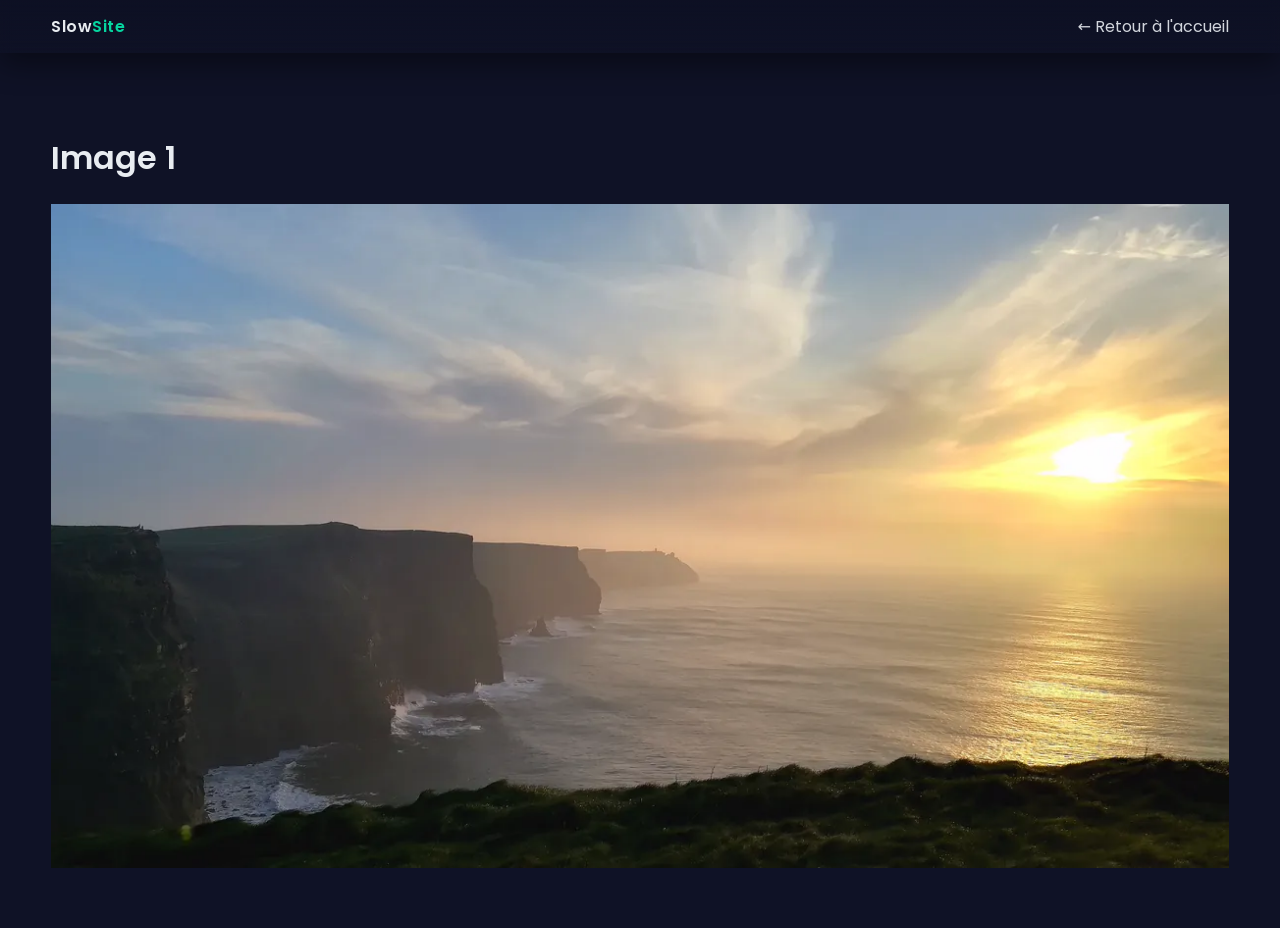
==== commit 12f28814: "update polices locales" ====
--- a/img1.html
+++ b/img1.html
@@ -5,9 +5,9 @@
   <meta name="viewport" content="width=device-width, initial-scale=1" />
   <title>Image 1</title>
   <link rel="icon" type="image/svg+xml" href="img/favicon.svg">
+  <link rel="preload" as="font" type="font/woff2" href="fonts/poppins-400.woff2" crossorigin>
+  <link rel="preload" as="font" type="font/woff2" href="fonts/poppins-600.woff2" crossorigin>
   <link rel="stylesheet" href="css/styles.css">
-  <script src="js/vendor/ui-kit.min.js"></script>
-  <script src="js/app.js"></script>
 </head>
 <body>
   <div class="topbar"><div class="container nav"><div class="logo">Slow<span>Site</span></div><div class="menu"><a href="index.html">← Retour à l'accueil</a></div></div></div>
--- a/css/styles.css
+++ b/css/styles.css
@@ -1,5 +1,5 @@
-@import url('extra.css');
-@import url('https://fonts.googleapis.com/css2?family=Poppins:wght@300;400;600&display=block');
+@font-face{font-family:'Poppins';font-style:normal;font-weight:400;font-display:swap;src:url('../fonts/poppins-400.woff2') format('woff2');unicode-range:U+0000-00FF,U+0131,U+0152-0153,U+02BB-02BC,U+02C6,U+02DA,U+02DC,U+0304,U+0308,U+0329,U+2000-206F,U+20AC,U+2122,U+2191,U+2193,U+2212,U+2215,U+FEFF,U+FFFD}
+@font-face{font-family:'Poppins';font-style:normal;font-weight:600;font-display:swap;src:url('../fonts/poppins-600.woff2') format('woff2');unicode-range:U+0000-00FF,U+0131,U+0152-0153,U+02BB-02BC,U+02C6,U+02DA,U+02DC,U+0304,U+0308,U+0329,U+2000-206F,U+20AC,U+2122,U+2191,U+2193,U+2212,U+2215,U+FEFF,U+FFFD}
 :root{--bg:#0f1226;--fg:#E8ECF1;--muted:#93A1B1;--primary:#7C5CFF;--accent:#06D6A0;--card:#15193A;--shadow:rgba(0,0,0,0.45)}
 *{box-sizing:border-box}
 html,body{margin:0;padding:0;background:var(--bg);color:var(--fg);font-family:'Poppins',system-ui,Segoe UI,Roboto,Arial,sans-serif}
@@ -8,11 +8,11 @@
 .topbar{position:sticky;top:0;backdrop-filter:blur(6px);background:linear-gradient(180deg,rgba(13,16,35,.8),rgba(13,16,35,.2));z-index:10;box-shadow:0 10px 30px var(--shadow)}
 .nav{display:flex;align-items:center;justify-content:space-between;padding:14px 0}
 .logo{font-weight:700;letter-spacing:.5px}.logo span{color:var(--accent)}.menu{display:flex;gap:22px}
-.hero{padding:90px 0 40px;background:radial-gradient(1200px 600px at 20% -10%, rgba(124,92,255,.35), transparent 60%), radial-gradient(900px 600px at 100% 0%, rgba(6,214,160,.25), transparent 60%)}
-.hero-inner{display:grid;grid-template-columns:1fr;gap:28px}
+.hero{position:relative;overflow:hidden;padding:90px 0 40px;box-shadow:0 2px 4px rgba(0,0,0,.14),0 8px 24px rgba(0,0,0,.22),0 24px 60px rgba(0,0,0,.18);background:radial-gradient(1200px 600px at 20% -10%, rgba(124,92,255,.35), transparent 60%), radial-gradient(900px 600px at 100% 0%, rgba(6,214,160,.25), transparent 60%)}
+.hero::before{content:"";position:absolute;inset:0;background:url('../img/hero-bg.webp') center / cover no-repeat;opacity:.04;pointer-events:none}
+.hero-inner{position:relative;z-index:1;display:grid;grid-template-columns:1fr;gap:28px}
 .hero h1{font-size:clamp(28px,4vw,56px);line-height:1.05;margin:0 0 10px}
 .hero p{font-size:clamp(16px,1.8vw,22px);color:var(--muted)}
-.highlight{color:var(--accent)}
 .cta{display:inline-block;margin-top:18px;background:var(--primary);padding:14px 20px;border-radius:12px;box-shadow:0 20px 50px rgba(124,92,255,.35);transition:transform .2s ease, box-shadow .2s ease}
 .cta:hover{transform:translateY(-2px);box-shadow:0 28px 60px rgba(124,92,255,.45)}
 .section{padding:60px 0}.section h2{margin:0 0 20px}
@@ -25,1205 +25,6 @@
 .feature .icon{font-size:28px}
 .challenges ol{line-height:1.7}
 .footer{padding:30px 0;border-top:1px solid rgba(255,255,255,.08);color:#c9d1d9}
-.redundant-1{padding:1px;margin:1px;box-shadow:0 0 1px rgba(0,0,0,.1)}
-.redundant-2{padding:2px;margin:2px;box-shadow:0 0 2px rgba(0,0,0,.2)}
-.redundant-3{padding:3px;margin:3px;box-shadow:0 0 3px rgba(0,0,0,.3)}
-.redundant-4{padding:4px;margin:4px;box-shadow:0 0 4px rgba(0,0,0,.4)}
-.redundant-5{padding:0px;margin:5px;box-shadow:0 0 5px rgba(0,0,0,.5)}
-.redundant-6{padding:1px;margin:6px;box-shadow:0 0 6px rgba(0,0,0,.6)}
-.redundant-7{padding:2px;margin:0px;box-shadow:0 0 7px rgba(0,0,0,.7)}
-.redundant-8{padding:3px;margin:1px;box-shadow:0 0 8px rgba(0,0,0,.8)}
-.redundant-9{padding:4px;margin:2px;box-shadow:0 0 0px rgba(0,0,0,.0)}
-.redundant-10{padding:0px;margin:3px;box-shadow:0 0 1px rgba(0,0,0,.1)}
-.redundant-11{padding:1px;margin:4px;box-shadow:0 0 2px rgba(0,0,0,.2)}
-.redundant-12{padding:2px;margin:5px;box-shadow:0 0 3px rgba(0,0,0,.3)}
-.redundant-13{padding:3px;margin:6px;box-shadow:0 0 4px rgba(0,0,0,.4)}
-.redundant-14{padding:4px;margin:0px;box-shadow:0 0 5px rgba(0,0,0,.5)}
-.redundant-15{padding:0px;margin:1px;box-shadow:0 0 6px rgba(0,0,0,.6)}
-.redundant-16{padding:1px;margin:2px;box-shadow:0 0 7px rgba(0,0,0,.7)}
-.redundant-17{padding:2px;margin:3px;box-shadow:0 0 8px rgba(0,0,0,.8)}
-.redundant-18{padding:3px;margin:4px;box-shadow:0 0 0px rgba(0,0,0,.0)}
-.redundant-19{padding:4px;margin:5px;box-shadow:0 0 1px rgba(0,0,0,.1)}
-.redundant-20{padding:0px;margin:6px;box-shadow:0 0 2px rgba(0,0,0,.2)}
-.redundant-21{padding:1px;margin:0px;box-shadow:0 0 3px rgba(0,0,0,.3)}
-.redundant-22{padding:2px;margin:1px;box-shadow:0 0 4px rgba(0,0,0,.4)}
-.redundant-23{padding:3px;margin:2px;box-shadow:0 0 5px rgba(0,0,0,.5)}
-.redundant-24{padding:4px;margin:3px;box-shadow:0 0 6px rgba(0,0,0,.6)}
-.redundant-25{padding:0px;margin:4px;box-shadow:0 0 7px rgba(0,0,0,.7)}
-.redundant-26{padding:1px;margin:5px;box-shadow:0 0 8px rgba(0,0,0,.8)}
-.redundant-27{padding:2px;margin:6px;box-shadow:0 0 0px rgba(0,0,0,.0)}
-.redundant-28{padding:3px;margin:0px;box-shadow:0 0 1px rgba(0,0,0,.1)}
-.redundant-29{padding:4px;margin:1px;box-shadow:0 0 2px rgba(0,0,0,.2)}
-.redundant-30{padding:0px;margin:2px;box-shadow:0 0 3px rgba(0,0,0,.3)}
-.redundant-31{padding:1px;margin:3px;box-shadow:0 0 4px rgba(0,0,0,.4)}
-.redundant-32{padding:2px;margin:4px;box-shadow:0 0 5px rgba(0,0,0,.5)}
-.redundant-33{padding:3px;margin:5px;box-shadow:0 0 6px rgba(0,0,0,.6)}
-.redundant-34{padding:4px;margin:6px;box-shadow:0 0 7px rgba(0,0,0,.7)}
-.redundant-35{padding:0px;margin:0px;box-shadow:0 0 8px rgba(0,0,0,.8)}
-.redundant-36{padding:1px;margin:1px;box-shadow:0 0 0px rgba(0,0,0,.0)}
-.redundant-37{padding:2px;margin:2px;box-shadow:0 0 1px rgba(0,0,0,.1)}
-.redundant-38{padding:3px;margin:3px;box-shadow:0 0 2px rgba(0,0,0,.2)}
-.redundant-39{padding:4px;margin:4px;box-shadow:0 0 3px rgba(0,0,0,.3)}
-.redundant-40{padding:0px;margin:5px;box-shadow:0 0 4px rgba(0,0,0,.4)}
-.redundant-41{padding:1px;margin:6px;box-shadow:0 0 5px rgba(0,0,0,.5)}
-.redundant-42{padding:2px;margin:0px;box-shadow:0 0 6px rgba(0,0,0,.6)}
-.redundant-43{padding:3px;margin:1px;box-shadow:0 0 7px rgba(0,0,0,.7)}
-.redundant-44{padding:4px;margin:2px;box-shadow:0 0 8px rgba(0,0,0,.8)}
-.redundant-45{padding:0px;margin:3px;box-shadow:0 0 0px rgba(0,0,0,.0)}
-.redundant-46{padding:1px;margin:4px;box-shadow:0 0 1px rgba(0,0,0,.1)}
-.redundant-47{padding:2px;margin:5px;box-shadow:0 0 2px rgba(0,0,0,.2)}
-.redundant-48{padding:3px;margin:6px;box-shadow:0 0 3px rgba(0,0,0,.3)}
-.redundant-49{padding:4px;margin:0px;box-shadow:0 0 4px rgba(0,0,0,.4)}
-.redundant-50{padding:0px;margin:1px;box-shadow:0 0 5px rgba(0,0,0,.5)}
-.redundant-51{padding:1px;margin:2px;box-shadow:0 0 6px rgba(0,0,0,.6)}
-.redundant-52{padding:2px;margin:3px;box-shadow:0 0 7px rgba(0,0,0,.7)}
-.redundant-53{padding:3px;margin:4px;box-shadow:0 0 8px rgba(0,0,0,.8)}
-.redundant-54{padding:4px;margin:5px;box-shadow:0 0 0px rgba(0,0,0,.0)}
-.redundant-55{padding:0px;margin:6px;box-shadow:0 0 1px rgba(0,0,0,.1)}
-.redundant-56{padding:1px;margin:0px;box-shadow:0 0 2px rgba(0,0,0,.2)}
-.redundant-57{padding:2px;margin:1px;box-shadow:0 0 3px rgba(0,0,0,.3)}
-.redundant-58{padding:3px;margin:2px;box-shadow:0 0 4px rgba(0,0,0,.4)}
-.redundant-59{padding:4px;margin:3px;box-shadow:0 0 5px rgba(0,0,0,.5)}
-.redundant-60{padding:0px;margin:4px;box-shadow:0 0 6px rgba(0,0,0,.6)}
-.redundant-61{padding:1px;margin:5px;box-shadow:0 0 7px rgba(0,0,0,.7)}
-.redundant-62{padding:2px;margin:6px;box-shadow:0 0 8px rgba(0,0,0,.8)}
-.redundant-63{padding:3px;margin:0px;box-shadow:0 0 0px rgba(0,0,0,.0)}
-.redundant-64{padding:4px;margin:1px;box-shadow:0 0 1px rgba(0,0,0,.1)}
-.redundant-65{padding:0px;margin:2px;box-shadow:0 0 2px rgba(0,0,0,.2)}
-.redundant-66{padding:1px;margin:3px;box-shadow:0 0 3px rgba(0,0,0,.3)}
-.redundant-67{padding:2px;margin:4px;box-shadow:0 0 4px rgba(0,0,0,.4)}
-.redundant-68{padding:3px;margin:5px;box-shadow:0 0 5px rgba(0,0,0,.5)}
-.redundant-69{padding:4px;margin:6px;box-shadow:0 0 6px rgba(0,0,0,.6)}
-.redundant-70{padding:0px;margin:0px;box-shadow:0 0 7px rgba(0,0,0,.7)}
-.redundant-71{padding:1px;margin:1px;box-shadow:0 0 8px rgba(0,0,0,.8)}
-.redundant-72{padding:2px;margin:2px;box-shadow:0 0 0px rgba(0,0,0,.0)}
-.redundant-73{padding:3px;margin:3px;box-shadow:0 0 1px rgba(0,0,0,.1)}
-.redundant-74{padding:4px;margin:4px;box-shadow:0 0 2px rgba(0,0,0,.2)}
-.redundant-75{padding:0px;margin:5px;box-shadow:0 0 3px rgba(0,0,0,.3)}
-.redundant-76{padding:1px;margin:6px;box-shadow:0 0 4px rgba(0,0,0,.4)}
-.redundant-77{padding:2px;margin:0px;box-shadow:0 0 5px rgba(0,0,0,.5)}
-.redundant-78{padding:3px;margin:1px;box-shadow:0 0 6px rgba(0,0,0,.6)}
-.redundant-79{padding:4px;margin:2px;box-shadow:0 0 7px rgba(0,0,0,.7)}
-.redundant-80{padding:0px;margin:3px;box-shadow:0 0 8px rgba(0,0,0,.8)}
-.redundant-81{padding:1px;margin:4px;box-shadow:0 0 0px rgba(0,0,0,.0)}
-.redundant-82{padding:2px;margin:5px;box-shadow:0 0 1px rgba(0,0,0,.1)}
-.redundant-83{padding:3px;margin:6px;box-shadow:0 0 2px rgba(0,0,0,.2)}
-.redundant-84{padding:4px;margin:0px;box-shadow:0 0 3px rgba(0,0,0,.3)}
-.redundant-85{padding:0px;margin:1px;box-shadow:0 0 4px rgba(0,0,0,.4)}
-.redundant-86{padding:1px;margin:2px;box-shadow:0 0 5px rgba(0,0,0,.5)}
-.redundant-87{padding:2px;margin:3px;box-shadow:0 0 6px rgba(0,0,0,.6)}
-.redundant-88{padding:3px;margin:4px;box-shadow:0 0 7px rgba(0,0,0,.7)}
-.redundant-89{padding:4px;margin:5px;box-shadow:0 0 8px rgba(0,0,0,.8)}
-.redundant-90{padding:0px;margin:6px;box-shadow:0 0 0px rgba(0,0,0,.0)}
-.redundant-91{padding:1px;margin:0px;box-shadow:0 0 1px rgba(0,0,0,.1)}
-.redundant-92{padding:2px;margin:1px;box-shadow:0 0 2px rgba(0,0,0,.2)}
-.redundant-93{padding:3px;margin:2px;box-shadow:0 0 3px rgba(0,0,0,.3)}
-.redundant-94{padding:4px;margin:3px;box-shadow:0 0 4px rgba(0,0,0,.4)}
-.redundant-95{padding:0px;margin:4px;box-shadow:0 0 5px rgba(0,0,0,.5)}
-.redundant-96{padding:1px;margin:5px;box-shadow:0 0 6px rgba(0,0,0,.6)}
-.redundant-97{padding:2px;margin:6px;box-shadow:0 0 7px rgba(0,0,0,.7)}
-.redundant-98{padding:3px;margin:0px;box-shadow:0 0 8px rgba(0,0,0,.8)}
-.redundant-99{padding:4px;margin:1px;box-shadow:0 0 0px rgba(0,0,0,.0)}
-.redundant-100{padding:0px;margin:2px;box-shadow:0 0 1px rgba(0,0,0,.1)}
-.redundant-101{padding:1px;margin:3px;box-shadow:0 0 2px rgba(0,0,0,.2)}
-.redundant-102{padding:2px;margin:4px;box-shadow:0 0 3px rgba(0,0,0,.3)}
-.redundant-103{padding:3px;margin:5px;box-shadow:0 0 4px rgba(0,0,0,.4)}
-.redundant-104{padding:4px;margin:6px;box-shadow:0 0 5px rgba(0,0,0,.5)}
-.redundant-105{padding:0px;margin:0px;box-shadow:0 0 6px rgba(0,0,0,.6)}
-.redundant-106{padding:1px;margin:1px;box-shadow:0 0 7px rgba(0,0,0,.7)}
-.redundant-107{padding:2px;margin:2px;box-shadow:0 0 8px rgba(0,0,0,.8)}
-.redundant-108{padding:3px;margin:3px;box-shadow:0 0 0px rgba(0,0,0,.0)}
-.redundant-109{padding:4px;margin:4px;box-shadow:0 0 1px rgba(0,0,0,.1)}
-.redundant-110{padding:0px;margin:5px;box-shadow:0 0 2px rgba(0,0,0,.2)}
-.redundant-111{padding:1px;margin:6px;box-shadow:0 0 3px rgba(0,0,0,.3)}
-.redundant-112{padding:2px;margin:0px;box-shadow:0 0 4px rgba(0,0,0,.4)}
-.redundant-113{padding:3px;margin:1px;box-shadow:0 0 5px rgba(0,0,0,.5)}
-.redundant-114{padding:4px;margin:2px;box-shadow:0 0 6px rgba(0,0,0,.6)}
-.redundant-115{padding:0px;margin:3px;box-shadow:0 0 7px rgba(0,0,0,.7)}
-.redundant-116{padding:1px;margin:4px;box-shadow:0 0 8px rgba(0,0,0,.8)}
-.redundant-117{padding:2px;margin:5px;box-shadow:0 0 0px rgba(0,0,0,.0)}
-.redundant-118{padding:3px;margin:6px;box-shadow:0 0 1px rgba(0,0,0,.1)}
-.redundant-119{padding:4px;margin:0px;box-shadow:0 0 2px rgba(0,0,0,.2)}
-.redundant-120{padding:0px;margin:1px;box-shadow:0 0 3px rgba(0,0,0,.3)}
-.redundant-121{padding:1px;margin:2px;box-shadow:0 0 4px rgba(0,0,0,.4)}
-.redundant-122{padding:2px;margin:3px;box-shadow:0 0 5px rgba(0,0,0,.5)}
-.redundant-123{padding:3px;margin:4px;box-shadow:0 0 6px rgba(0,0,0,.6)}
-.redundant-124{padding:4px;margin:5px;box-shadow:0 0 7px rgba(0,0,0,.7)}
-.redundant-125{padding:0px;margin:6px;box-shadow:0 0 8px rgba(0,0,0,.8)}
-.redundant-126{padding:1px;margin:0px;box-shadow:0 0 0px rgba(0,0,0,.0)}
-.redundant-127{padding:2px;margin:1px;box-shadow:0 0 1px rgba(0,0,0,.1)}
-.redundant-128{padding:3px;margin:2px;box-shadow:0 0 2px rgba(0,0,0,.2)}
-.redundant-129{padding:4px;margin:3px;box-shadow:0 0 3px rgba(0,0,0,.3)}
-.redundant-130{padding:0px;margin:4px;box-shadow:0 0 4px rgba(0,0,0,.4)}
-.redundant-131{padding:1px;margin:5px;box-shadow:0 0 5px rgba(0,0,0,.5)}
-.redundant-132{padding:2px;margin:6px;box-shadow:0 0 6px rgba(0,0,0,.6)}
-.redundant-133{padding:3px;margin:0px;box-shadow:0 0 7px rgba(0,0,0,.7)}
-.redundant-134{padding:4px;margin:1px;box-shadow:0 0 8px rgba(0,0,0,.8)}
-.redundant-135{padding:0px;margin:2px;box-shadow:0 0 0px rgba(0,0,0,.0)}
-.redundant-136{padding:1px;margin:3px;box-shadow:0 0 1px rgba(0,0,0,.1)}
-.redundant-137{padding:2px;margin:4px;box-shadow:0 0 2px rgba(0,0,0,.2)}
-.redundant-138{padding:3px;margin:5px;box-shadow:0 0 3px rgba(0,0,0,.3)}
-.redundant-139{padding:4px;margin:6px;box-shadow:0 0 4px rgba(0,0,0,.4)}
-.redundant-140{padding:0px;margin:0px;box-shadow:0 0 5px rgba(0,0,0,.5)}
-.redundant-141{padding:1px;margin:1px;box-shadow:0 0 6px rgba(0,0,0,.6)}
-.redundant-142{padding:2px;margin:2px;box-shadow:0 0 7px rgba(0,0,0,.7)}
-.redundant-143{padding:3px;margin:3px;box-shadow:0 0 8px rgba(0,0,0,.8)}
-.redundant-144{padding:4px;margin:4px;box-shadow:0 0 0px rgba(0,0,0,.0)}
-.redundant-145{padding:0px;margin:5px;box-shadow:0 0 1px rgba(0,0,0,.1)}
-.redundant-146{padding:1px;margin:6px;box-shadow:0 0 2px rgba(0,0,0,.2)}
-.redundant-147{padding:2px;margin:0px;box-shadow:0 0 3px rgba(0,0,0,.3)}
-.redundant-148{padding:3px;margin:1px;box-shadow:0 0 4px rgba(0,0,0,.4)}
-.redundant-149{padding:4px;margin:2px;box-shadow:0 0 5px rgba(0,0,0,.5)}
-.redundant-150{padding:0px;margin:3px;box-shadow:0 0 6px rgba(0,0,0,.6)}
-.redundant-151{padding:1px;margin:4px;box-shadow:0 0 7px rgba(0,0,0,.7)}
-.redundant-152{padding:2px;margin:5px;box-shadow:0 0 8px rgba(0,0,0,.8)}
-.redundant-153{padding:3px;margin:6px;box-shadow:0 0 0px rgba(0,0,0,.0)}
-.redundant-154{padding:4px;margin:0px;box-shadow:0 0 1px rgba(0,0,0,.1)}
-.redundant-155{padding:0px;margin:1px;box-shadow:0 0 2px rgba(0,0,0,.2)}
-.redundant-156{padding:1px;margin:2px;box-shadow:0 0 3px rgba(0,0,0,.3)}
-.redundant-157{padding:2px;margin:3px;box-shadow:0 0 4px rgba(0,0,0,.4)}
-.redundant-158{padding:3px;margin:4px;box-shadow:0 0 5px rgba(0,0,0,.5)}
-.redundant-159{padding:4px;margin:5px;box-shadow:0 0 6px rgba(0,0,0,.6)}
-.redundant-160{padding:0px;margin:6px;box-shadow:0 0 7px rgba(0,0,0,.7)}
-.redundant-161{padding:1px;margin:0px;box-shadow:0 0 8px rgba(0,0,0,.8)}
-.redundant-162{padding:2px;margin:1px;box-shadow:0 0 0px rgba(0,0,0,.0)}
-.redundant-163{padding:3px;margin:2px;box-shadow:0 0 1px rgba(0,0,0,.1)}
-.redundant-164{padding:4px;margin:3px;box-shadow:0 0 2px rgba(0,0,0,.2)}
-.redundant-165{padding:0px;margin:4px;box-shadow:0 0 3px rgba(0,0,0,.3)}
-.redundant-166{padding:1px;margin:5px;box-shadow:0 0 4px rgba(0,0,0,.4)}
-.redundant-167{padding:2px;margin:6px;box-shadow:0 0 5px rgba(0,0,0,.5)}
-.redundant-168{padding:3px;margin:0px;box-shadow:0 0 6px rgba(0,0,0,.6)}
-.redundant-169{padding:4px;margin:1px;box-shadow:0 0 7px rgba(0,0,0,.7)}
-.redundant-170{padding:0px;margin:2px;box-shadow:0 0 8px rgba(0,0,0,.8)}
-.redundant-171{padding:1px;margin:3px;box-shadow:0 0 0px rgba(0,0,0,.0)}
-.redundant-172{padding:2px;margin:4px;box-shadow:0 0 1px rgba(0,0,0,.1)}
-.redundant-173{padding:3px;margin:5px;box-shadow:0 0 2px rgba(0,0,0,.2)}
-.redundant-174{padding:4px;margin:6px;box-shadow:0 0 3px rgba(0,0,0,.3)}
-.redundant-175{padding:0px;margin:0px;box-shadow:0 0 4px rgba(0,0,0,.4)}
-.redundant-176{padding:1px;margin:1px;box-shadow:0 0 5px rgba(0,0,0,.5)}
-.redundant-177{padding:2px;margin:2px;box-shadow:0 0 6px rgba(0,0,0,.6)}
-.redundant-178{padding:3px;margin:3px;box-shadow:0 0 7px rgba(0,0,0,.7)}
-.redundant-179{padding:4px;margin:4px;box-shadow:0 0 8px rgba(0,0,0,.8)}
-.redundant-180{padding:0px;margin:5px;box-shadow:0 0 0px rgba(0,0,0,.0)}
-.redundant-181{padding:1px;margin:6px;box-shadow:0 0 1px rgba(0,0,0,.1)}
-.redundant-182{padding:2px;margin:0px;box-shadow:0 0 2px rgba(0,0,0,.2)}
-.redundant-183{padding:3px;margin:1px;box-shadow:0 0 3px rgba(0,0,0,.3)}
-.redundant-184{padding:4px;margin:2px;box-shadow:0 0 4px rgba(0,0,0,.4)}
-.redundant-185{padding:0px;margin:3px;box-shadow:0 0 5px rgba(0,0,0,.5)}
-.redundant-186{padding:1px;margin:4px;box-shadow:0 0 6px rgba(0,0,0,.6)}
-.redundant-187{padding:2px;margin:5px;box-shadow:0 0 7px rgba(0,0,0,.7)}
-.redundant-188{padding:3px;margin:6px;box-shadow:0 0 8px rgba(0,0,0,.8)}
-.redundant-189{padding:4px;margin:0px;box-shadow:0 0 0px rgba(0,0,0,.0)}
-.redundant-190{padding:0px;margin:1px;box-shadow:0 0 1px rgba(0,0,0,.1)}
-.redundant-191{padding:1px;margin:2px;box-shadow:0 0 2px rgba(0,0,0,.2)}
-.redundant-192{padding:2px;margin:3px;box-shadow:0 0 3px rgba(0,0,0,.3)}
-.redundant-193{padding:3px;margin:4px;box-shadow:0 0 4px rgba(0,0,0,.4)}
-.redundant-194{padding:4px;margin:5px;box-shadow:0 0 5px rgba(0,0,0,.5)}
-.redundant-195{padding:0px;margin:6px;box-shadow:0 0 6px rgba(0,0,0,.6)}
-.redundant-196{padding:1px;margin:0px;box-shadow:0 0 7px rgba(0,0,0,.7)}
-.redundant-197{padding:2px;margin:1px;box-shadow:0 0 8px rgba(0,0,0,.8)}
-.redundant-198{padding:3px;margin:2px;box-shadow:0 0 0px rgba(0,0,0,.0)}
-.redundant-199{padding:4px;margin:3px;box-shadow:0 0 1px rgba(0,0,0,.1)}
-.redundant-200{padding:0px;margin:4px;box-shadow:0 0 2px rgba(0,0,0,.2)}
-.redundant-201{padding:1px;margin:5px;box-shadow:0 0 3px rgba(0,0,0,.3)}
-.redundant-202{padding:2px;margin:6px;box-shadow:0 0 4px rgba(0,0,0,.4)}
-.redundant-203{padding:3px;margin:0px;box-shadow:0 0 5px rgba(0,0,0,.5)}
-.redundant-204{padding:4px;margin:1px;box-shadow:0 0 6px rgba(0,0,0,.6)}
-.redundant-205{padding:0px;margin:2px;box-shadow:0 0 7px rgba(0,0,0,.7)}
-.redundant-206{padding:1px;margin:3px;box-shadow:0 0 8px rgba(0,0,0,.8)}
-.redundant-207{padding:2px;margin:4px;box-shadow:0 0 0px rgba(0,0,0,.0)}
-.redundant-208{padding:3px;margin:5px;box-shadow:0 0 1px rgba(0,0,0,.1)}
-.redundant-209{padding:4px;margin:6px;box-shadow:0 0 2px rgba(0,0,0,.2)}
-.redundant-210{padding:0px;margin:0px;box-shadow:0 0 3px rgba(0,0,0,.3)}
-.redundant-211{padding:1px;margin:1px;box-shadow:0 0 4px rgba(0,0,0,.4)}
-.redundant-212{padding:2px;margin:2px;box-shadow:0 0 5px rgba(0,0,0,.5)}
-.redundant-213{padding:3px;margin:3px;box-shadow:0 0 6px rgba(0,0,0,.6)}
-.redundant-214{padding:4px;margin:4px;box-shadow:0 0 7px rgba(0,0,0,.7)}
-.redundant-215{padding:0px;margin:5px;box-shadow:0 0 8px rgba(0,0,0,.8)}
-.redundant-216{padding:1px;margin:6px;box-shadow:0 0 0px rgba(0,0,0,.0)}
-.redundant-217{padding:2px;margin:0px;box-shadow:0 0 1px rgba(0,0,0,.1)}
-.redundant-218{padding:3px;margin:1px;box-shadow:0 0 2px rgba(0,0,0,.2)}
-.redundant-219{padding:4px;margin:2px;box-shadow:0 0 3px rgba(0,0,0,.3)}
-.redundant-220{padding:0px;margin:3px;box-shadow:0 0 4px rgba(0,0,0,.4)}
-.redundant-221{padding:1px;margin:4px;box-shadow:0 0 5px rgba(0,0,0,.5)}
-.redundant-222{padding:2px;margin:5px;box-shadow:0 0 6px rgba(0,0,0,.6)}
-.redundant-223{padding:3px;margin:6px;box-shadow:0 0 7px rgba(0,0,0,.7)}
-.redundant-224{padding:4px;margin:0px;box-shadow:0 0 8px rgba(0,0,0,.8)}
-.redundant-225{padding:0px;margin:1px;box-shadow:0 0 0px rgba(0,0,0,.0)}
-.redundant-226{padding:1px;margin:2px;box-shadow:0 0 1px rgba(0,0,0,.1)}
-.redundant-227{padding:2px;margin:3px;box-shadow:0 0 2px rgba(0,0,0,.2)}
-.redundant-228{padding:3px;margin:4px;box-shadow:0 0 3px rgba(0,0,0,.3)}
-.redundant-229{padding:4px;margin:5px;box-shadow:0 0 4px rgba(0,0,0,.4)}
-.redundant-230{padding:0px;margin:6px;box-shadow:0 0 5px rgba(0,0,0,.5)}
-.redundant-231{padding:1px;margin:0px;box-shadow:0 0 6px rgba(0,0,0,.6)}
-.redundant-232{padding:2px;margin:1px;box-shadow:0 0 7px rgba(0,0,0,.7)}
-.redundant-233{padding:3px;margin:2px;box-shadow:0 0 8px rgba(0,0,0,.8)}
-.redundant-234{padding:4px;margin:3px;box-shadow:0 0 0px rgba(0,0,0,.0)}
-.redundant-235{padding:0px;margin:4px;box-shadow:0 0 1px rgba(0,0,0,.1)}
-.redundant-236{padding:1px;margin:5px;box-shadow:0 0 2px rgba(0,0,0,.2)}
-.redundant-237{padding:2px;margin:6px;box-shadow:0 0 3px rgba(0,0,0,.3)}
-.redundant-238{padding:3px;margin:0px;box-shadow:0 0 4px rgba(0,0,0,.4)}
-.redundant-239{padding:4px;margin:1px;box-shadow:0 0 5px rgba(0,0,0,.5)}
-.redundant-240{padding:0px;margin:2px;box-shadow:0 0 6px rgba(0,0,0,.6)}
-.redundant-241{padding:1px;margin:3px;box-shadow:0 0 7px rgba(0,0,0,.7)}
-.redundant-242{padding:2px;margin:4px;box-shadow:0 0 8px rgba(0,0,0,.8)}
-.redundant-243{padding:3px;margin:5px;box-shadow:0 0 0px rgba(0,0,0,.0)}
-.redundant-244{padding:4px;margin:6px;box-shadow:0 0 1px rgba(0,0,0,.1)}
-.redundant-245{padding:0px;margin:0px;box-shadow:0 0 2px rgba(0,0,0,.2)}
-.redundant-246{padding:1px;margin:1px;box-shadow:0 0 3px rgba(0,0,0,.3)}
-.redundant-247{padding:2px;margin:2px;box-shadow:0 0 4px rgba(0,0,0,.4)}
-.redundant-248{padding:3px;margin:3px;box-shadow:0 0 5px rgba(0,0,0,.5)}
-.redundant-249{padding:4px;margin:4px;box-shadow:0 0 6px rgba(0,0,0,.6)}
-.redundant-250{padding:0px;margin:5px;box-shadow:0 0 7px rgba(0,0,0,.7)}
-.redundant-251{padding:1px;margin:6px;box-shadow:0 0 8px rgba(0,0,0,.8)}
-.redundant-252{padding:2px;margin:0px;box-shadow:0 0 0px rgba(0,0,0,.0)}
-.redundant-253{padding:3px;margin:1px;box-shadow:0 0 1px rgba(0,0,0,.1)}
-.redundant-254{padding:4px;margin:2px;box-shadow:0 0 2px rgba(0,0,0,.2)}
-.redundant-255{padding:0px;margin:3px;box-shadow:0 0 3px rgba(0,0,0,.3)}
-.redundant-256{padding:1px;margin:4px;box-shadow:0 0 4px rgba(0,0,0,.4)}
-.redundant-257{padding:2px;margin:5px;box-shadow:0 0 5px rgba(0,0,0,.5)}
-.redundant-258{padding:3px;margin:6px;box-shadow:0 0 6px rgba(0,0,0,.6)}
-.redundant-259{padding:4px;margin:0px;box-shadow:0 0 7px rgba(0,0,0,.7)}
-.redundant-260{padding:0px;margin:1px;box-shadow:0 0 8px rgba(0,0,0,.8)}
-.redundant-261{padding:1px;margin:2px;box-shadow:0 0 0px rgba(0,0,0,.0)}
-.redundant-262{padding:2px;margin:3px;box-shadow:0 0 1px rgba(0,0,0,.1)}
-.redundant-263{padding:3px;margin:4px;box-shadow:0 0 2px rgba(0,0,0,.2)}
-.redundant-264{padding:4px;margin:5px;box-shadow:0 0 3px rgba(0,0,0,.3)}
-.redundant-265{padding:0px;margin:6px;box-shadow:0 0 4px rgba(0,0,0,.4)}
-.redundant-266{padding:1px;margin:0px;box-shadow:0 0 5px rgba(0,0,0,.5)}
-.redundant-267{padding:2px;margin:1px;box-shadow:0 0 6px rgba(0,0,0,.6)}
-.redundant-268{padding:3px;margin:2px;box-shadow:0 0 7px rgba(0,0,0,.7)}
-.redundant-269{padding:4px;margin:3px;box-shadow:0 0 8px rgba(0,0,0,.8)}
-.redundant-270{padding:0px;margin:4px;box-shadow:0 0 0px rgba(0,0,0,.0)}
-.redundant-271{padding:1px;margin:5px;box-shadow:0 0 1px rgba(0,0,0,.1)}
-.redundant-272{padding:2px;margin:6px;box-shadow:0 0 2px rgba(0,0,0,.2)}
-.redundant-273{padding:3px;margin:0px;box-shadow:0 0 3px rgba(0,0,0,.3)}
-.redundant-274{padding:4px;margin:1px;box-shadow:0 0 4px rgba(0,0,0,.4)}
-.redundant-275{padding:0px;margin:2px;box-shadow:0 0 5px rgba(0,0,0,.5)}
-.redundant-276{padding:1px;margin:3px;box-shadow:0 0 6px rgba(0,0,0,.6)}
-.redundant-277{padding:2px;margin:4px;box-shadow:0 0 7px rgba(0,0,0,.7)}
-.redundant-278{padding:3px;margin:5px;box-shadow:0 0 8px rgba(0,0,0,.8)}
-.redundant-279{padding:4px;margin:6px;box-shadow:0 0 0px rgba(0,0,0,.0)}
-.redundant-280{padding:0px;margin:0px;box-shadow:0 0 1px rgba(0,0,0,.1)}
-.redundant-281{padding:1px;margin:1px;box-shadow:0 0 2px rgba(0,0,0,.2)}
-.redundant-282{padding:2px;margin:2px;box-shadow:0 0 3px rgba(0,0,0,.3)}
-.redundant-283{padding:3px;margin:3px;box-shadow:0 0 4px rgba(0,0,0,.4)}
-.redundant-284{padding:4px;margin:4px;box-shadow:0 0 5px rgba(0,0,0,.5)}
-.redundant-285{padding:0px;margin:5px;box-shadow:0 0 6px rgba(0,0,0,.6)}
-.redundant-286{padding:1px;margin:6px;box-shadow:0 0 7px rgba(0,0,0,.7)}
-.redundant-287{padding:2px;margin:0px;box-shadow:0 0 8px rgba(0,0,0,.8)}
-.redundant-288{padding:3px;margin:1px;box-shadow:0 0 0px rgba(0,0,0,.0)}
-.redundant-289{padding:4px;margin:2px;box-shadow:0 0 1px rgba(0,0,0,.1)}
-.redundant-290{padding:0px;margin:3px;box-shadow:0 0 2px rgba(0,0,0,.2)}
-.redundant-291{padding:1px;margin:4px;box-shadow:0 0 3px rgba(0,0,0,.3)}
-.redundant-292{padding:2px;margin:5px;box-shadow:0 0 4px rgba(0,0,0,.4)}
-.redundant-293{padding:3px;margin:6px;box-shadow:0 0 5px rgba(0,0,0,.5)}
-.redundant-294{padding:4px;margin:0px;box-shadow:0 0 6px rgba(0,0,0,.6)}
-.redundant-295{padding:0px;margin:1px;box-shadow:0 0 7px rgba(0,0,0,.7)}
-.redundant-296{padding:1px;margin:2px;box-shadow:0 0 8px rgba(0,0,0,.8)}
-.redundant-297{padding:2px;margin:3px;box-shadow:0 0 0px rgba(0,0,0,.0)}
-.redundant-298{padding:3px;margin:4px;box-shadow:0 0 1px rgba(0,0,0,.1)}
-.redundant-299{padding:4px;margin:5px;box-shadow:0 0 2px rgba(0,0,0,.2)}
-.redundant-300{padding:0px;margin:6px;box-shadow:0 0 3px rgba(0,0,0,.3)}
-.redundant-301{padding:1px;margin:0px;box-shadow:0 0 4px rgba(0,0,0,.4)}
-.redundant-302{padding:2px;margin:1px;box-shadow:0 0 5px rgba(0,0,0,.5)}
-.redundant-303{padding:3px;margin:2px;box-shadow:0 0 6px rgba(0,0,0,.6)}
-.redundant-304{padding:4px;margin:3px;box-shadow:0 0 7px rgba(0,0,0,.7)}
-.redundant-305{padding:0px;margin:4px;box-shadow:0 0 8px rgba(0,0,0,.8)}
-.redundant-306{padding:1px;margin:5px;box-shadow:0 0 0px rgba(0,0,0,.0)}
-.redundant-307{padding:2px;margin:6px;box-shadow:0 0 1px rgba(0,0,0,.1)}
-.redundant-308{padding:3px;margin:0px;box-shadow:0 0 2px rgba(0,0,0,.2)}
-.redundant-309{padding:4px;margin:1px;box-shadow:0 0 3px rgba(0,0,0,.3)}
-.redundant-310{padding:0px;margin:2px;box-shadow:0 0 4px rgba(0,0,0,.4)}
-.redundant-311{padding:1px;margin:3px;box-shadow:0 0 5px rgba(0,0,0,.5)}
-.redundant-312{padding:2px;margin:4px;box-shadow:0 0 6px rgba(0,0,0,.6)}
-.redundant-313{padding:3px;margin:5px;box-shadow:0 0 7px rgba(0,0,0,.7)}
-.redundant-314{padding:4px;margin:6px;box-shadow:0 0 8px rgba(0,0,0,.8)}
-.redundant-315{padding:0px;margin:0px;box-shadow:0 0 0px rgba(0,0,0,.0)}
-.redundant-316{padding:1px;margin:1px;box-shadow:0 0 1px rgba(0,0,0,.1)}
-.redundant-317{padding:2px;margin:2px;box-shadow:0 0 2px rgba(0,0,0,.2)}
-.redundant-318{padding:3px;margin:3px;box-shadow:0 0 3px rgba(0,0,0,.3)}
-.redundant-319{padding:4px;margin:4px;box-shadow:0 0 4px rgba(0,0,0,.4)}
-.redundant-320{padding:0px;margin:5px;box-shadow:0 0 5px rgba(0,0,0,.5)}
-.redundant-321{padding:1px;margin:6px;box-shadow:0 0 6px rgba(0,0,0,.6)}
-.redundant-322{padding:2px;margin:0px;box-shadow:0 0 7px rgba(0,0,0,.7)}
-.redundant-323{padding:3px;margin:1px;box-shadow:0 0 8px rgba(0,0,0,.8)}
-.redundant-324{padding:4px;margin:2px;box-shadow:0 0 0px rgba(0,0,0,.0)}
-.redundant-325{padding:0px;margin:3px;box-shadow:0 0 1px rgba(0,0,0,.1)}
-.redundant-326{padding:1px;margin:4px;box-shadow:0 0 2px rgba(0,0,0,.2)}
-.redundant-327{padding:2px;margin:5px;box-shadow:0 0 3px rgba(0,0,0,.3)}
-.redundant-328{padding:3px;margin:6px;box-shadow:0 0 4px rgba(0,0,0,.4)}
-.redundant-329{padding:4px;margin:0px;box-shadow:0 0 5px rgba(0,0,0,.5)}
-.redundant-330{padding:0px;margin:1px;box-shadow:0 0 6px rgba(0,0,0,.6)}
-.redundant-331{padding:1px;margin:2px;box-shadow:0 0 7px rgba(0,0,0,.7)}
-.redundant-332{padding:2px;margin:3px;box-shadow:0 0 8px rgba(0,0,0,.8)}
-.redundant-333{padding:3px;margin:4px;box-shadow:0 0 0px rgba(0,0,0,.0)}
-.redundant-334{padding:4px;margin:5px;box-shadow:0 0 1px rgba(0,0,0,.1)}
-.redundant-335{padding:0px;margin:6px;box-shadow:0 0 2px rgba(0,0,0,.2)}
-.redundant-336{padding:1px;margin:0px;box-shadow:0 0 3px rgba(0,0,0,.3)}
-.redundant-337{padding:2px;margin:1px;box-shadow:0 0 4px rgba(0,0,0,.4)}
-.redundant-338{padding:3px;margin:2px;box-shadow:0 0 5px rgba(0,0,0,.5)}
-.redundant-339{padding:4px;margin:3px;box-shadow:0 0 6px rgba(0,0,0,.6)}
-.redundant-340{padding:0px;margin:4px;box-shadow:0 0 7px rgba(0,0,0,.7)}
-.redundant-341{padding:1px;margin:5px;box-shadow:0 0 8px rgba(0,0,0,.8)}
-.redundant-342{padding:2px;margin:6px;box-shadow:0 0 0px rgba(0,0,0,.0)}
-.redundant-343{padding:3px;margin:0px;box-shadow:0 0 1px rgba(0,0,0,.1)}
-.redundant-344{padding:4px;margin:1px;box-shadow:0 0 2px rgba(0,0,0,.2)}
-.redundant-345{padding:0px;margin:2px;box-shadow:0 0 3px rgba(0,0,0,.3)}
-.redundant-346{padding:1px;margin:3px;box-shadow:0 0 4px rgba(0,0,0,.4)}
-.redundant-347{padding:2px;margin:4px;box-shadow:0 0 5px rgba(0,0,0,.5)}
-.redundant-348{padding:3px;margin:5px;box-shadow:0 0 6px rgba(0,0,0,.6)}
-.redundant-349{padding:4px;margin:6px;box-shadow:0 0 7px rgba(0,0,0,.7)}
-.redundant-350{padding:0px;margin:0px;box-shadow:0 0 8px rgba(0,0,0,.8)}
-.redundant-351{padding:1px;margin:1px;box-shadow:0 0 0px rgba(0,0,0,.0)}
-.redundant-352{padding:2px;margin:2px;box-shadow:0 0 1px rgba(0,0,0,.1)}
-.redundant-353{padding:3px;margin:3px;box-shadow:0 0 2px rgba(0,0,0,.2)}
-.redundant-354{padding:4px;margin:4px;box-shadow:0 0 3px rgba(0,0,0,.3)}
-.redundant-355{padding:0px;margin:5px;box-shadow:0 0 4px rgba(0,0,0,.4)}
-.redundant-356{padding:1px;margin:6px;box-shadow:0 0 5px rgba(0,0,0,.5)}
-.redundant-357{padding:2px;margin:0px;box-shadow:0 0 6px rgba(0,0,0,.6)}
-.redundant-358{padding:3px;margin:1px;box-shadow:0 0 7px rgba(0,0,0,.7)}
-.redundant-359{padding:4px;margin:2px;box-shadow:0 0 8px rgba(0,0,0,.8)}
-.redundant-360{padding:0px;margin:3px;box-shadow:0 0 0px rgba(0,0,0,.0)}
-.redundant-361{padding:1px;margin:4px;box-shadow:0 0 1px rgba(0,0,0,.1)}
-.redundant-362{padding:2px;margin:5px;box-shadow:0 0 2px rgba(0,0,0,.2)}
-.redundant-363{padding:3px;margin:6px;box-shadow:0 0 3px rgba(0,0,0,.3)}
-.redundant-364{padding:4px;margin:0px;box-shadow:0 0 4px rgba(0,0,0,.4)}
-.redundant-365{padding:0px;margin:1px;box-shadow:0 0 5px rgba(0,0,0,.5)}
-.redundant-366{padding:1px;margin:2px;box-shadow:0 0 6px rgba(0,0,0,.6)}
-.redundant-367{padding:2px;margin:3px;box-shadow:0 0 7px rgba(0,0,0,.7)}
-.redundant-368{padding:3px;margin:4px;box-shadow:0 0 8px rgba(0,0,0,.8)}
-.redundant-369{padding:4px;margin:5px;box-shadow:0 0 0px rgba(0,0,0,.0)}
-.redundant-370{padding:0px;margin:6px;box-shadow:0 0 1px rgba(0,0,0,.1)}
-.redundant-371{padding:1px;margin:0px;box-shadow:0 0 2px rgba(0,0,0,.2)}
-.redundant-372{padding:2px;margin:1px;box-shadow:0 0 3px rgba(0,0,0,.3)}
-.redundant-373{padding:3px;margin:2px;box-shadow:0 0 4px rgba(0,0,0,.4)}
-.redundant-374{padding:4px;margin:3px;box-shadow:0 0 5px rgba(0,0,0,.5)}
-.redundant-375{padding:0px;margin:4px;box-shadow:0 0 6px rgba(0,0,0,.6)}
-.redundant-376{padding:1px;margin:5px;box-shadow:0 0 7px rgba(0,0,0,.7)}
-.redundant-377{padding:2px;margin:6px;box-shadow:0 0 8px rgba(0,0,0,.8)}
-.redundant-378{padding:3px;margin:0px;box-shadow:0 0 0px rgba(0,0,0,.0)}
-.redundant-379{padding:4px;margin:1px;box-shadow:0 0 1px rgba(0,0,0,.1)}
-.redundant-380{padding:0px;margin:2px;box-shadow:0 0 2px rgba(0,0,0,.2)}
-.redundant-381{padding:1px;margin:3px;box-shadow:0 0 3px rgba(0,0,0,.3)}
-.redundant-382{padding:2px;margin:4px;box-shadow:0 0 4px rgba(0,0,0,.4)}
-.redundant-383{padding:3px;margin:5px;box-shadow:0 0 5px rgba(0,0,0,.5)}
-.redundant-384{padding:4px;margin:6px;box-shadow:0 0 6px rgba(0,0,0,.6)}
-.redundant-385{padding:0px;margin:0px;box-shadow:0 0 7px rgba(0,0,0,.7)}
-.redundant-386{padding:1px;margin:1px;box-shadow:0 0 8px rgba(0,0,0,.8)}
-.redundant-387{padding:2px;margin:2px;box-shadow:0 0 0px rgba(0,0,0,.0)}
-.redundant-388{padding:3px;margin:3px;box-shadow:0 0 1px rgba(0,0,0,.1)}
-.redundant-389{padding:4px;margin:4px;box-shadow:0 0 2px rgba(0,0,0,.2)}
-.redundant-390{padding:0px;margin:5px;box-shadow:0 0 3px rgba(0,0,0,.3)}
-.redundant-391{padding:1px;margin:6px;box-shadow:0 0 4px rgba(0,0,0,.4)}
-.redundant-392{padding:2px;margin:0px;box-shadow:0 0 5px rgba(0,0,0,.5)}
-.redundant-393{padding:3px;margin:1px;box-shadow:0 0 6px rgba(0,0,0,.6)}
-.redundant-394{padding:4px;margin:2px;box-shadow:0 0 7px rgba(0,0,0,.7)}
-.redundant-395{padding:0px;margin:3px;box-shadow:0 0 8px rgba(0,0,0,.8)}
-.redundant-396{padding:1px;margin:4px;box-shadow:0 0 0px rgba(0,0,0,.0)}
-.redundant-397{padding:2px;margin:5px;box-shadow:0 0 1px rgba(0,0,0,.1)}
-.redundant-398{padding:3px;margin:6px;box-shadow:0 0 2px rgba(0,0,0,.2)}
-.redundant-399{padding:4px;margin:0px;box-shadow:0 0 3px rgba(0,0,0,.3)}
-.redundant-400{padding:0px;margin:1px;box-shadow:0 0 4px rgba(0,0,0,.4)}
-.redundant-401{padding:1px;margin:2px;box-shadow:0 0 5px rgba(0,0,0,.5)}
-.redundant-402{padding:2px;margin:3px;box-shadow:0 0 6px rgba(0,0,0,.6)}
-.redundant-403{padding:3px;margin:4px;box-shadow:0 0 7px rgba(0,0,0,.7)}
-.redundant-404{padding:4px;margin:5px;box-shadow:0 0 8px rgba(0,0,0,.8)}
-.redundant-405{padding:0px;margin:6px;box-shadow:0 0 0px rgba(0,0,0,.0)}
-.redundant-406{padding:1px;margin:0px;box-shadow:0 0 1px rgba(0,0,0,.1)}
-.redundant-407{padding:2px;margin:1px;box-shadow:0 0 2px rgba(0,0,0,.2)}
-.redundant-408{padding:3px;margin:2px;box-shadow:0 0 3px rgba(0,0,0,.3)}
-.redundant-409{padding:4px;margin:3px;box-shadow:0 0 4px rgba(0,0,0,.4)}
-.redundant-410{padding:0px;margin:4px;box-shadow:0 0 5px rgba(0,0,0,.5)}
-.redundant-411{padding:1px;margin:5px;box-shadow:0 0 6px rgba(0,0,0,.6)}
-.redundant-412{padding:2px;margin:6px;box-shadow:0 0 7px rgba(0,0,0,.7)}
-.redundant-413{padding:3px;margin:0px;box-shadow:0 0 8px rgba(0,0,0,.8)}
-.redundant-414{padding:4px;margin:1px;box-shadow:0 0 0px rgba(0,0,0,.0)}
-.redundant-415{padding:0px;margin:2px;box-shadow:0 0 1px rgba(0,0,0,.1)}
-.redundant-416{padding:1px;margin:3px;box-shadow:0 0 2px rgba(0,0,0,.2)}
-.redundant-417{padding:2px;margin:4px;box-shadow:0 0 3px rgba(0,0,0,.3)}
-.redundant-418{padding:3px;margin:5px;box-shadow:0 0 4px rgba(0,0,0,.4)}
-.redundant-419{padding:4px;margin:6px;box-shadow:0 0 5px rgba(0,0,0,.5)}
-.redundant-420{padding:0px;margin:0px;box-shadow:0 0 6px rgba(0,0,0,.6)}
-.redundant-421{padding:1px;margin:1px;box-shadow:0 0 7px rgba(0,0,0,.7)}
-.redundant-422{padding:2px;margin:2px;box-shadow:0 0 8px rgba(0,0,0,.8)}
-.redundant-423{padding:3px;margin:3px;box-shadow:0 0 0px rgba(0,0,0,.0)}
-.redundant-424{padding:4px;margin:4px;box-shadow:0 0 1px rgba(0,0,0,.1)}
-.redundant-425{padding:0px;margin:5px;box-shadow:0 0 2px rgba(0,0,0,.2)}
-.redundant-426{padding:1px;margin:6px;box-shadow:0 0 3px rgba(0,0,0,.3)}
-.redundant-427{padding:2px;margin:0px;box-shadow:0 0 4px rgba(0,0,0,.4)}
-.redundant-428{padding:3px;margin:1px;box-shadow:0 0 5px rgba(0,0,0,.5)}
-.redundant-429{padding:4px;margin:2px;box-shadow:0 0 6px rgba(0,0,0,.6)}
-.redundant-430{padding:0px;margin:3px;box-shadow:0 0 7px rgba(0,0,0,.7)}
-.redundant-431{padding:1px;margin:4px;box-shadow:0 0 8px rgba(0,0,0,.8)}
-.redundant-432{padding:2px;margin:5px;box-shadow:0 0 0px rgba(0,0,0,.0)}
-.redundant-433{padding:3px;margin:6px;box-shadow:0 0 1px rgba(0,0,0,.1)}
-.redundant-434{padding:4px;margin:0px;box-shadow:0 0 2px rgba(0,0,0,.2)}
-.redundant-435{padding:0px;margin:1px;box-shadow:0 0 3px rgba(0,0,0,.3)}
-.redundant-436{padding:1px;margin:2px;box-shadow:0 0 4px rgba(0,0,0,.4)}
-.redundant-437{padding:2px;margin:3px;box-shadow:0 0 5px rgba(0,0,0,.5)}
-.redundant-438{padding:3px;margin:4px;box-shadow:0 0 6px rgba(0,0,0,.6)}
-.redundant-439{padding:4px;margin:5px;box-shadow:0 0 7px rgba(0,0,0,.7)}
-.redundant-440{padding:0px;margin:6px;box-shadow:0 0 8px rgba(0,0,0,.8)}
-.redundant-441{padding:1px;margin:0px;box-shadow:0 0 0px rgba(0,0,0,.0)}
-.redundant-442{padding:2px;margin:1px;box-shadow:0 0 1px rgba(0,0,0,.1)}
-.redundant-443{padding:3px;margin:2px;box-shadow:0 0 2px rgba(0,0,0,.2)}
-.redundant-444{padding:4px;margin:3px;box-shadow:0 0 3px rgba(0,0,0,.3)}
-.redundant-445{padding:0px;margin:4px;box-shadow:0 0 4px rgba(0,0,0,.4)}
-.redundant-446{padding:1px;margin:5px;box-shadow:0 0 5px rgba(0,0,0,.5)}
-.redundant-447{padding:2px;margin:6px;box-shadow:0 0 6px rgba(0,0,0,.6)}
-.redundant-448{padding:3px;margin:0px;box-shadow:0 0 7px rgba(0,0,0,.7)}
-.redundant-449{padding:4px;margin:1px;box-shadow:0 0 8px rgba(0,0,0,.8)}
-.redundant-450{padding:0px;margin:2px;box-shadow:0 0 0px rgba(0,0,0,.0)}
-.redundant-451{padding:1px;margin:3px;box-shadow:0 0 1px rgba(0,0,0,.1)}
-.redundant-452{padding:2px;margin:4px;box-shadow:0 0 2px rgba(0,0,0,.2)}
-.redundant-453{padding:3px;margin:5px;box-shadow:0 0 3px rgba(0,0,0,.3)}
-.redundant-454{padding:4px;margin:6px;box-shadow:0 0 4px rgba(0,0,0,.4)}
-.redundant-455{padding:0px;margin:0px;box-shadow:0 0 5px rgba(0,0,0,.5)}
-.redundant-456{padding:1px;margin:1px;box-shadow:0 0 6px rgba(0,0,0,.6)}
-.redundant-457{padding:2px;margin:2px;box-shadow:0 0 7px rgba(0,0,0,.7)}
-.redundant-458{padding:3px;margin:3px;box-shadow:0 0 8px rgba(0,0,0,.8)}
-.redundant-459{padding:4px;margin:4px;box-shadow:0 0 0px rgba(0,0,0,.0)}
-.redundant-460{padding:0px;margin:5px;box-shadow:0 0 1px rgba(0,0,0,.1)}
-.redundant-461{padding:1px;margin:6px;box-shadow:0 0 2px rgba(0,0,0,.2)}
-.redundant-462{padding:2px;margin:0px;box-shadow:0 0 3px rgba(0,0,0,.3)}
-.redundant-463{padding:3px;margin:1px;box-shadow:0 0 4px rgba(0,0,0,.4)}
-.redundant-464{padding:4px;margin:2px;box-shadow:0 0 5px rgba(0,0,0,.5)}
-.redundant-465{padding:0px;margin:3px;box-shadow:0 0 6px rgba(0,0,0,.6)}
-.redundant-466{padding:1px;margin:4px;box-shadow:0 0 7px rgba(0,0,0,.7)}
-.redundant-467{padding:2px;margin:5px;box-shadow:0 0 8px rgba(0,0,0,.8)}
-.redundant-468{padding:3px;margin:6px;box-shadow:0 0 0px rgba(0,0,0,.0)}
-.redundant-469{padding:4px;margin:0px;box-shadow:0 0 1px rgba(0,0,0,.1)}
-.redundant-470{padding:0px;margin:1px;box-shadow:0 0 2px rgba(0,0,0,.2)}
-.redundant-471{padding:1px;margin:2px;box-shadow:0 0 3px rgba(0,0,0,.3)}
-.redundant-472{padding:2px;margin:3px;box-shadow:0 0 4px rgba(0,0,0,.4)}
-.redundant-473{padding:3px;margin:4px;box-shadow:0 0 5px rgba(0,0,0,.5)}
-.redundant-474{padding:4px;margin:5px;box-shadow:0 0 6px rgba(0,0,0,.6)}
-.redundant-475{padding:0px;margin:6px;box-shadow:0 0 7px rgba(0,0,0,.7)}
-.redundant-476{padding:1px;margin:0px;box-shadow:0 0 8px rgba(0,0,0,.8)}
-.redundant-477{padding:2px;margin:1px;box-shadow:0 0 0px rgba(0,0,0,.0)}
-.redundant-478{padding:3px;margin:2px;box-shadow:0 0 1px rgba(0,0,0,.1)}
-.redundant-479{padding:4px;margin:3px;box-shadow:0 0 2px rgba(0,0,0,.2)}
-.redundant-480{padding:0px;margin:4px;box-shadow:0 0 3px rgba(0,0,0,.3)}
-.redundant-481{padding:1px;margin:5px;box-shadow:0 0 4px rgba(0,0,0,.4)}
-.redundant-482{padding:2px;margin:6px;box-shadow:0 0 5px rgba(0,0,0,.5)}
-.redundant-483{padding:3px;margin:0px;box-shadow:0 0 6px rgba(0,0,0,.6)}
-.redundant-484{padding:4px;margin:1px;box-shadow:0 0 7px rgba(0,0,0,.7)}
-.redundant-485{padding:0px;margin:2px;box-shadow:0 0 8px rgba(0,0,0,.8)}
-.redundant-486{padding:1px;margin:3px;box-shadow:0 0 0px rgba(0,0,0,.0)}
-.redundant-487{padding:2px;margin:4px;box-shadow:0 0 1px rgba(0,0,0,.1)}
-.redundant-488{padding:3px;margin:5px;box-shadow:0 0 2px rgba(0,0,0,.2)}
-.redundant-489{padding:4px;margin:6px;box-shadow:0 0 3px rgba(0,0,0,.3)}
-.redundant-490{padding:0px;margin:0px;box-shadow:0 0 4px rgba(0,0,0,.4)}
-.redundant-491{padding:1px;margin:1px;box-shadow:0 0 5px rgba(0,0,0,.5)}
-.redundant-492{padding:2px;margin:2px;box-shadow:0 0 6px rgba(0,0,0,.6)}
-.redundant-493{padding:3px;margin:3px;box-shadow:0 0 7px rgba(0,0,0,.7)}
-.redundant-494{padding:4px;margin:4px;box-shadow:0 0 8px rgba(0,0,0,.8)}
-.redundant-495{padding:0px;margin:5px;box-shadow:0 0 0px rgba(0,0,0,.0)}
-.redundant-496{padding:1px;margin:6px;box-shadow:0 0 1px rgba(0,0,0,.1)}
-.redundant-497{padding:2px;margin:0px;box-shadow:0 0 2px rgba(0,0,0,.2)}
-.redundant-498{padding:3px;margin:1px;box-shadow:0 0 3px rgba(0,0,0,.3)}
-.redundant-499{padding:4px;margin:2px;box-shadow:0 0 4px rgba(0,0,0,.4)}
-.redundant-500{padding:0px;margin:3px;box-shadow:0 0 5px rgba(0,0,0,.5)}
-.redundant-501{padding:1px;margin:4px;box-shadow:0 0 6px rgba(0,0,0,.6)}
-.redundant-502{padding:2px;margin:5px;box-shadow:0 0 7px rgba(0,0,0,.7)}
-.redundant-503{padding:3px;margin:6px;box-shadow:0 0 8px rgba(0,0,0,.8)}
-.redundant-504{padding:4px;margin:0px;box-shadow:0 0 0px rgba(0,0,0,.0)}
-.redundant-505{padding:0px;margin:1px;box-shadow:0 0 1px rgba(0,0,0,.1)}
-.redundant-506{padding:1px;margin:2px;box-shadow:0 0 2px rgba(0,0,0,.2)}
-.redundant-507{padding:2px;margin:3px;box-shadow:0 0 3px rgba(0,0,0,.3)}
-.redundant-508{padding:3px;margin:4px;box-shadow:0 0 4px rgba(0,0,0,.4)}
-.redundant-509{padding:4px;margin:5px;box-shadow:0 0 5px rgba(0,0,0,.5)}
-.redundant-510{padding:0px;margin:6px;box-shadow:0 0 6px rgba(0,0,0,.6)}
-.redundant-511{padding:1px;margin:0px;box-shadow:0 0 7px rgba(0,0,0,.7)}
-.redundant-512{padding:2px;margin:1px;box-shadow:0 0 8px rgba(0,0,0,.8)}
-.redundant-513{padding:3px;margin:2px;box-shadow:0 0 0px rgba(0,0,0,.0)}
-.redundant-514{padding:4px;margin:3px;box-shadow:0 0 1px rgba(0,0,0,.1)}
-.redundant-515{padding:0px;margin:4px;box-shadow:0 0 2px rgba(0,0,0,.2)}
-.redundant-516{padding:1px;margin:5px;box-shadow:0 0 3px rgba(0,0,0,.3)}
-.redundant-517{padding:2px;margin:6px;box-shadow:0 0 4px rgba(0,0,0,.4)}
-.redundant-518{padding:3px;margin:0px;box-shadow:0 0 5px rgba(0,0,0,.5)}
-.redundant-519{padding:4px;margin:1px;box-shadow:0 0 6px rgba(0,0,0,.6)}
-.redundant-520{padding:0px;margin:2px;box-shadow:0 0 7px rgba(0,0,0,.7)}
-.redundant-521{padding:1px;margin:3px;box-shadow:0 0 8px rgba(0,0,0,.8)}
-.redundant-522{padding:2px;margin:4px;box-shadow:0 0 0px rgba(0,0,0,.0)}
-.redundant-523{padding:3px;margin:5px;box-shadow:0 0 1px rgba(0,0,0,.1)}
-.redundant-524{padding:4px;margin:6px;box-shadow:0 0 2px rgba(0,0,0,.2)}
-.redundant-525{padding:0px;margin:0px;box-shadow:0 0 3px rgba(0,0,0,.3)}
-.redundant-526{padding:1px;margin:1px;box-shadow:0 0 4px rgba(0,0,0,.4)}
-.redundant-527{padding:2px;margin:2px;box-shadow:0 0 5px rgba(0,0,0,.5)}
-.redundant-528{padding:3px;margin:3px;box-shadow:0 0 6px rgba(0,0,0,.6)}
-.redundant-529{padding:4px;margin:4px;box-shadow:0 0 7px rgba(0,0,0,.7)}
-.redundant-530{padding:0px;margin:5px;box-shadow:0 0 8px rgba(0,0,0,.8)}
-.redundant-531{padding:1px;margin:6px;box-shadow:0 0 0px rgba(0,0,0,.0)}
-.redundant-532{padding:2px;margin:0px;box-shadow:0 0 1px rgba(0,0,0,.1)}
-.redundant-533{padding:3px;margin:1px;box-shadow:0 0 2px rgba(0,0,0,.2)}
-.redundant-534{padding:4px;margin:2px;box-shadow:0 0 3px rgba(0,0,0,.3)}
-.redundant-535{padding:0px;margin:3px;box-shadow:0 0 4px rgba(0,0,0,.4)}
-.redundant-536{padding:1px;margin:4px;box-shadow:0 0 5px rgba(0,0,0,.5)}
-.redundant-537{padding:2px;margin:5px;box-shadow:0 0 6px rgba(0,0,0,.6)}
-.redundant-538{padding:3px;margin:6px;box-shadow:0 0 7px rgba(0,0,0,.7)}
-.redundant-539{padding:4px;margin:0px;box-shadow:0 0 8px rgba(0,0,0,.8)}
-.redundant-540{padding:0px;margin:1px;box-shadow:0 0 0px rgba(0,0,0,.0)}
-.redundant-541{padding:1px;margin:2px;box-shadow:0 0 1px rgba(0,0,0,.1)}
-.redundant-542{padding:2px;margin:3px;box-shadow:0 0 2px rgba(0,0,0,.2)}
-.redundant-543{padding:3px;margin:4px;box-shadow:0 0 3px rgba(0,0,0,.3)}
-.redundant-544{padding:4px;margin:5px;box-shadow:0 0 4px rgba(0,0,0,.4)}
-.redundant-545{padding:0px;margin:6px;box-shadow:0 0 5px rgba(0,0,0,.5)}
-.redundant-546{padding:1px;margin:0px;box-shadow:0 0 6px rgba(0,0,0,.6)}
-.redundant-547{padding:2px;margin:1px;box-shadow:0 0 7px rgba(0,0,0,.7)}
-.redundant-548{padding:3px;margin:2px;box-shadow:0 0 8px rgba(0,0,0,.8)}
-.redundant-549{padding:4px;margin:3px;box-shadow:0 0 0px rgba(0,0,0,.0)}
-.redundant-550{padding:0px;margin:4px;box-shadow:0 0 1px rgba(0,0,0,.1)}
-.redundant-551{padding:1px;margin:5px;box-shadow:0 0 2px rgba(0,0,0,.2)}
-.redundant-552{padding:2px;margin:6px;box-shadow:0 0 3px rgba(0,0,0,.3)}
-.redundant-553{padding:3px;margin:0px;box-shadow:0 0 4px rgba(0,0,0,.4)}
-.redundant-554{padding:4px;margin:1px;box-shadow:0 0 5px rgba(0,0,0,.5)}
-.redundant-555{padding:0px;margin:2px;box-shadow:0 0 6px rgba(0,0,0,.6)}
-.redundant-556{padding:1px;margin:3px;box-shadow:0 0 7px rgba(0,0,0,.7)}
-.redundant-557{padding:2px;margin:4px;box-shadow:0 0 8px rgba(0,0,0,.8)}
-.redundant-558{padding:3px;margin:5px;box-shadow:0 0 0px rgba(0,0,0,.0)}
-.redundant-559{padding:4px;margin:6px;box-shadow:0 0 1px rgba(0,0,0,.1)}
-.redundant-560{padding:0px;margin:0px;box-shadow:0 0 2px rgba(0,0,0,.2)}
-.redundant-561{padding:1px;margin:1px;box-shadow:0 0 3px rgba(0,0,0,.3)}
-.redundant-562{padding:2px;margin:2px;box-shadow:0 0 4px rgba(0,0,0,.4)}
-.redundant-563{padding:3px;margin:3px;box-shadow:0 0 5px rgba(0,0,0,.5)}
-.redundant-564{padding:4px;margin:4px;box-shadow:0 0 6px rgba(0,0,0,.6)}
-.redundant-565{padding:0px;margin:5px;box-shadow:0 0 7px rgba(0,0,0,.7)}
-.redundant-566{padding:1px;margin:6px;box-shadow:0 0 8px rgba(0,0,0,.8)}
-.redundant-567{padding:2px;margin:0px;box-shadow:0 0 0px rgba(0,0,0,.0)}
-.redundant-568{padding:3px;margin:1px;box-shadow:0 0 1px rgba(0,0,0,.1)}
-.redundant-569{padding:4px;margin:2px;box-shadow:0 0 2px rgba(0,0,0,.2)}
-.redundant-570{padding:0px;margin:3px;box-shadow:0 0 3px rgba(0,0,0,.3)}
-.redundant-571{padding:1px;margin:4px;box-shadow:0 0 4px rgba(0,0,0,.4)}
-.redundant-572{padding:2px;margin:5px;box-shadow:0 0 5px rgba(0,0,0,.5)}
-.redundant-573{padding:3px;margin:6px;box-shadow:0 0 6px rgba(0,0,0,.6)}
-.redundant-574{padding:4px;margin:0px;box-shadow:0 0 7px rgba(0,0,0,.7)}
-.redundant-575{padding:0px;margin:1px;box-shadow:0 0 8px rgba(0,0,0,.8)}
-.redundant-576{padding:1px;margin:2px;box-shadow:0 0 0px rgba(0,0,0,.0)}
-.redundant-577{padding:2px;margin:3px;box-shadow:0 0 1px rgba(0,0,0,.1)}
-.redundant-578{padding:3px;margin:4px;box-shadow:0 0 2px rgba(0,0,0,.2)}
-.redundant-579{padding:4px;margin:5px;box-shadow:0 0 3px rgba(0,0,0,.3)}
-.redundant-580{padding:0px;margin:6px;box-shadow:0 0 4px rgba(0,0,0,.4)}
-.redundant-581{padding:1px;margin:0px;box-shadow:0 0 5px rgba(0,0,0,.5)}
-.redundant-582{padding:2px;margin:1px;box-shadow:0 0 6px rgba(0,0,0,.6)}
-.redundant-583{padding:3px;margin:2px;box-shadow:0 0 7px rgba(0,0,0,.7)}
-.redundant-584{padding:4px;margin:3px;box-shadow:0 0 8px rgba(0,0,0,.8)}
-.redundant-585{padding:0px;margin:4px;box-shadow:0 0 0px rgba(0,0,0,.0)}
-.redundant-586{padding:1px;margin:5px;box-shadow:0 0 1px rgba(0,0,0,.1)}
-.redundant-587{padding:2px;margin:6px;box-shadow:0 0 2px rgba(0,0,0,.2)}
-.redundant-588{padding:3px;margin:0px;box-shadow:0 0 3px rgba(0,0,0,.3)}
-.redundant-589{padding:4px;margin:1px;box-shadow:0 0 4px rgba(0,0,0,.4)}
-.redundant-590{padding:0px;margin:2px;box-shadow:0 0 5px rgba(0,0,0,.5)}
-.redundant-591{padding:1px;margin:3px;box-shadow:0 0 6px rgba(0,0,0,.6)}
-.redundant-592{padding:2px;margin:4px;box-shadow:0 0 7px rgba(0,0,0,.7)}
-.redundant-593{padding:3px;margin:5px;box-shadow:0 0 8px rgba(0,0,0,.8)}
-.redundant-594{padding:4px;margin:6px;box-shadow:0 0 0px rgba(0,0,0,.0)}
-.redundant-595{padding:0px;margin:0px;box-shadow:0 0 1px rgba(0,0,0,.1)}
-.redundant-596{padding:1px;margin:1px;box-shadow:0 0 2px rgba(0,0,0,.2)}
-.redundant-597{padding:2px;margin:2px;box-shadow:0 0 3px rgba(0,0,0,.3)}
-.redundant-598{padding:3px;margin:3px;box-shadow:0 0 4px rgba(0,0,0,.4)}
-.redundant-599{padding:4px;margin:4px;box-shadow:0 0 5px rgba(0,0,0,.5)}
-.redundant-600{padding:0px;margin:5px;box-shadow:0 0 6px rgba(0,0,0,.6)}
-.redundant-601{padding:1px;margin:6px;box-shadow:0 0 7px rgba(0,0,0,.7)}
-.redundant-602{padding:2px;margin:0px;box-shadow:0 0 8px rgba(0,0,0,.8)}
-.redundant-603{padding:3px;margin:1px;box-shadow:0 0 0px rgba(0,0,0,.0)}
-.redundant-604{padding:4px;margin:2px;box-shadow:0 0 1px rgba(0,0,0,.1)}
-.redundant-605{padding:0px;margin:3px;box-shadow:0 0 2px rgba(0,0,0,.2)}
-.redundant-606{padding:1px;margin:4px;box-shadow:0 0 3px rgba(0,0,0,.3)}
-.redundant-607{padding:2px;margin:5px;box-shadow:0 0 4px rgba(0,0,0,.4)}
-.redundant-608{padding:3px;margin:6px;box-shadow:0 0 5px rgba(0,0,0,.5)}
-.redundant-609{padding:4px;margin:0px;box-shadow:0 0 6px rgba(0,0,0,.6)}
-.redundant-610{padding:0px;margin:1px;box-shadow:0 0 7px rgba(0,0,0,.7)}
-.redundant-611{padding:1px;margin:2px;box-shadow:0 0 8px rgba(0,0,0,.8)}
-.redundant-612{padding:2px;margin:3px;box-shadow:0 0 0px rgba(0,0,0,.0)}
-.redundant-613{padding:3px;margin:4px;box-shadow:0 0 1px rgba(0,0,0,.1)}
-.redundant-614{padding:4px;margin:5px;box-shadow:0 0 2px rgba(0,0,0,.2)}
-.redundant-615{padding:0px;margin:6px;box-shadow:0 0 3px rgba(0,0,0,.3)}
-.redundant-616{padding:1px;margin:0px;box-shadow:0 0 4px rgba(0,0,0,.4)}
-.redundant-617{padding:2px;margin:1px;box-shadow:0 0 5px rgba(0,0,0,.5)}
-.redundant-618{padding:3px;margin:2px;box-shadow:0 0 6px rgba(0,0,0,.6)}
-.redundant-619{padding:4px;margin:3px;box-shadow:0 0 7px rgba(0,0,0,.7)}
-.redundant-620{padding:0px;margin:4px;box-shadow:0 0 8px rgba(0,0,0,.8)}
-.redundant-621{padding:1px;margin:5px;box-shadow:0 0 0px rgba(0,0,0,.0)}
-.redundant-622{padding:2px;margin:6px;box-shadow:0 0 1px rgba(0,0,0,.1)}
-.redundant-623{padding:3px;margin:0px;box-shadow:0 0 2px rgba(0,0,0,.2)}
-.redundant-624{padding:4px;margin:1px;box-shadow:0 0 3px rgba(0,0,0,.3)}
-.redundant-625{padding:0px;margin:2px;box-shadow:0 0 4px rgba(0,0,0,.4)}
-.redundant-626{padding:1px;margin:3px;box-shadow:0 0 5px rgba(0,0,0,.5)}
-.redundant-627{padding:2px;margin:4px;box-shadow:0 0 6px rgba(0,0,0,.6)}
-.redundant-628{padding:3px;margin:5px;box-shadow:0 0 7px rgba(0,0,0,.7)}
-.redundant-629{padding:4px;margin:6px;box-shadow:0 0 8px rgba(0,0,0,.8)}
-.redundant-630{padding:0px;margin:0px;box-shadow:0 0 0px rgba(0,0,0,.0)}
-.redundant-631{padding:1px;margin:1px;box-shadow:0 0 1px rgba(0,0,0,.1)}
-.redundant-632{padding:2px;margin:2px;box-shadow:0 0 2px rgba(0,0,0,.2)}
-.redundant-633{padding:3px;margin:3px;box-shadow:0 0 3px rgba(0,0,0,.3)}
-.redundant-634{padding:4px;margin:4px;box-shadow:0 0 4px rgba(0,0,0,.4)}
-.redundant-635{padding:0px;margin:5px;box-shadow:0 0 5px rgba(0,0,0,.5)}
-.redundant-636{padding:1px;margin:6px;box-shadow:0 0 6px rgba(0,0,0,.6)}
-.redundant-637{padding:2px;margin:0px;box-shadow:0 0 7px rgba(0,0,0,.7)}
-.redundant-638{padding:3px;margin:1px;box-shadow:0 0 8px rgba(0,0,0,.8)}
-.redundant-639{padding:4px;margin:2px;box-shadow:0 0 0px rgba(0,0,0,.0)}
-.redundant-640{padding:0px;margin:3px;box-shadow:0 0 1px rgba(0,0,0,.1)}
-.redundant-641{padding:1px;margin:4px;box-shadow:0 0 2px rgba(0,0,0,.2)}
-.redundant-642{padding:2px;margin:5px;box-shadow:0 0 3px rgba(0,0,0,.3)}
-.redundant-643{padding:3px;margin:6px;box-shadow:0 0 4px rgba(0,0,0,.4)}
-.redundant-644{padding:4px;margin:0px;box-shadow:0 0 5px rgba(0,0,0,.5)}
-.redundant-645{padding:0px;margin:1px;box-shadow:0 0 6px rgba(0,0,0,.6)}
-.redundant-646{padding:1px;margin:2px;box-shadow:0 0 7px rgba(0,0,0,.7)}
-.redundant-647{padding:2px;margin:3px;box-shadow:0 0 8px rgba(0,0,0,.8)}
-.redundant-648{padding:3px;margin:4px;box-shadow:0 0 0px rgba(0,0,0,.0)}
-.redundant-649{padding:4px;margin:5px;box-shadow:0 0 1px rgba(0,0,0,.1)}
-.redundant-650{padding:0px;margin:6px;box-shadow:0 0 2px rgba(0,0,0,.2)}
-.redundant-651{padding:1px;margin:0px;box-shadow:0 0 3px rgba(0,0,0,.3)}
-.redundant-652{padding:2px;margin:1px;box-shadow:0 0 4px rgba(0,0,0,.4)}
-.redundant-653{padding:3px;margin:2px;box-shadow:0 0 5px rgba(0,0,0,.5)}
-.redundant-654{padding:4px;margin:3px;box-shadow:0 0 6px rgba(0,0,0,.6)}
-.redundant-655{padding:0px;margin:4px;box-shadow:0 0 7px rgba(0,0,0,.7)}
-.redundant-656{padding:1px;margin:5px;box-shadow:0 0 8px rgba(0,0,0,.8)}
-.redundant-657{padding:2px;margin:6px;box-shadow:0 0 0px rgba(0,0,0,.0)}
-.redundant-658{padding:3px;margin:0px;box-shadow:0 0 1px rgba(0,0,0,.1)}
-.redundant-659{padding:4px;margin:1px;box-shadow:0 0 2px rgba(0,0,0,.2)}
-.redundant-660{padding:0px;margin:2px;box-shadow:0 0 3px rgba(0,0,0,.3)}
-.redundant-661{padding:1px;margin:3px;box-shadow:0 0 4px rgba(0,0,0,.4)}
-.redundant-662{padding:2px;margin:4px;box-shadow:0 0 5px rgba(0,0,0,.5)}
-.redundant-663{padding:3px;margin:5px;box-shadow:0 0 6px rgba(0,0,0,.6)}
-.redundant-664{padding:4px;margin:6px;box-shadow:0 0 7px rgba(0,0,0,.7)}
-.redundant-665{padding:0px;margin:0px;box-shadow:0 0 8px rgba(0,0,0,.8)}
-.redundant-666{padding:1px;margin:1px;box-shadow:0 0 0px rgba(0,0,0,.0)}
-.redundant-667{padding:2px;margin:2px;box-shadow:0 0 1px rgba(0,0,0,.1)}
-.redundant-668{padding:3px;margin:3px;box-shadow:0 0 2px rgba(0,0,0,.2)}
-.redundant-669{padding:4px;margin:4px;box-shadow:0 0 3px rgba(0,0,0,.3)}
-.redundant-670{padding:0px;margin:5px;box-shadow:0 0 4px rgba(0,0,0,.4)}
-.redundant-671{padding:1px;margin:6px;box-shadow:0 0 5px rgba(0,0,0,.5)}
-.redundant-672{padding:2px;margin:0px;box-shadow:0 0 6px rgba(0,0,0,.6)}
-.redundant-673{padding:3px;margin:1px;box-shadow:0 0 7px rgba(0,0,0,.7)}
-.redundant-674{padding:4px;margin:2px;box-shadow:0 0 8px rgba(0,0,0,.8)}
-.redundant-675{padding:0px;margin:3px;box-shadow:0 0 0px rgba(0,0,0,.0)}
-.redundant-676{padding:1px;margin:4px;box-shadow:0 0 1px rgba(0,0,0,.1)}
-.redundant-677{padding:2px;margin:5px;box-shadow:0 0 2px rgba(0,0,0,.2)}
-.redundant-678{padding:3px;margin:6px;box-shadow:0 0 3px rgba(0,0,0,.3)}
-.redundant-679{padding:4px;margin:0px;box-shadow:0 0 4px rgba(0,0,0,.4)}
-.redundant-680{padding:0px;margin:1px;box-shadow:0 0 5px rgba(0,0,0,.5)}
-.redundant-681{padding:1px;margin:2px;box-shadow:0 0 6px rgba(0,0,0,.6)}
-.redundant-682{padding:2px;margin:3px;box-shadow:0 0 7px rgba(0,0,0,.7)}
-.redundant-683{padding:3px;margin:4px;box-shadow:0 0 8px rgba(0,0,0,.8)}
-.redundant-684{padding:4px;margin:5px;box-shadow:0 0 0px rgba(0,0,0,.0)}
-.redundant-685{padding:0px;margin:6px;box-shadow:0 0 1px rgba(0,0,0,.1)}
-.redundant-686{padding:1px;margin:0px;box-shadow:0 0 2px rgba(0,0,0,.2)}
-.redundant-687{padding:2px;margin:1px;box-shadow:0 0 3px rgba(0,0,0,.3)}
-.redundant-688{padding:3px;margin:2px;box-shadow:0 0 4px rgba(0,0,0,.4)}
-.redundant-689{padding:4px;margin:3px;box-shadow:0 0 5px rgba(0,0,0,.5)}
-.redundant-690{padding:0px;margin:4px;box-shadow:0 0 6px rgba(0,0,0,.6)}
-.redundant-691{padding:1px;margin:5px;box-shadow:0 0 7px rgba(0,0,0,.7)}
-.redundant-692{padding:2px;margin:6px;box-shadow:0 0 8px rgba(0,0,0,.8)}
-.redundant-693{padding:3px;margin:0px;box-shadow:0 0 0px rgba(0,0,0,.0)}
-.redundant-694{padding:4px;margin:1px;box-shadow:0 0 1px rgba(0,0,0,.1)}
-.redundant-695{padding:0px;margin:2px;box-shadow:0 0 2px rgba(0,0,0,.2)}
-.redundant-696{padding:1px;margin:3px;box-shadow:0 0 3px rgba(0,0,0,.3)}
-.redundant-697{padding:2px;margin:4px;box-shadow:0 0 4px rgba(0,0,0,.4)}
-.redundant-698{padding:3px;margin:5px;box-shadow:0 0 5px rgba(0,0,0,.5)}
-.redundant-699{padding:4px;margin:6px;box-shadow:0 0 6px rgba(0,0,0,.6)}
-.redundant-700{padding:0px;margin:0px;box-shadow:0 0 7px rgba(0,0,0,.7)}
-.redundant-701{padding:1px;margin:1px;box-shadow:0 0 8px rgba(0,0,0,.8)}
-.redundant-702{padding:2px;margin:2px;box-shadow:0 0 0px rgba(0,0,0,.0)}
-.redundant-703{padding:3px;margin:3px;box-shadow:0 0 1px rgba(0,0,0,.1)}
-.redundant-704{padding:4px;margin:4px;box-shadow:0 0 2px rgba(0,0,0,.2)}
-.redundant-705{padding:0px;margin:5px;box-shadow:0 0 3px rgba(0,0,0,.3)}
-.redundant-706{padding:1px;margin:6px;box-shadow:0 0 4px rgba(0,0,0,.4)}
-.redundant-707{padding:2px;margin:0px;box-shadow:0 0 5px rgba(0,0,0,.5)}
-.redundant-708{padding:3px;margin:1px;box-shadow:0 0 6px rgba(0,0,0,.6)}
-.redundant-709{padding:4px;margin:2px;box-shadow:0 0 7px rgba(0,0,0,.7)}
-.redundant-710{padding:0px;margin:3px;box-shadow:0 0 8px rgba(0,0,0,.8)}
-.redundant-711{padding:1px;margin:4px;box-shadow:0 0 0px rgba(0,0,0,.0)}
-.redundant-712{padding:2px;margin:5px;box-shadow:0 0 1px rgba(0,0,0,.1)}
-.redundant-713{padding:3px;margin:6px;box-shadow:0 0 2px rgba(0,0,0,.2)}
-.redundant-714{padding:4px;margin:0px;box-shadow:0 0 3px rgba(0,0,0,.3)}
-.redundant-715{padding:0px;margin:1px;box-shadow:0 0 4px rgba(0,0,0,.4)}
-.redundant-716{padding:1px;margin:2px;box-shadow:0 0 5px rgba(0,0,0,.5)}
-.redundant-717{padding:2px;margin:3px;box-shadow:0 0 6px rgba(0,0,0,.6)}
-.redundant-718{padding:3px;margin:4px;box-shadow:0 0 7px rgba(0,0,0,.7)}
-.redundant-719{padding:4px;margin:5px;box-shadow:0 0 8px rgba(0,0,0,.8)}
-.redundant-720{padding:0px;margin:6px;box-shadow:0 0 0px rgba(0,0,0,.0)}
-.redundant-721{padding:1px;margin:0px;box-shadow:0 0 1px rgba(0,0,0,.1)}
-.redundant-722{padding:2px;margin:1px;box-shadow:0 0 2px rgba(0,0,0,.2)}
-.redundant-723{padding:3px;margin:2px;box-shadow:0 0 3px rgba(0,0,0,.3)}
-.redundant-724{padding:4px;margin:3px;box-shadow:0 0 4px rgba(0,0,0,.4)}
-.redundant-725{padding:0px;margin:4px;box-shadow:0 0 5px rgba(0,0,0,.5)}
-.redundant-726{padding:1px;margin:5px;box-shadow:0 0 6px rgba(0,0,0,.6)}
-.redundant-727{padding:2px;margin:6px;box-shadow:0 0 7px rgba(0,0,0,.7)}
-.redundant-728{padding:3px;margin:0px;box-shadow:0 0 8px rgba(0,0,0,.8)}
-.redundant-729{padding:4px;margin:1px;box-shadow:0 0 0px rgba(0,0,0,.0)}
-.redundant-730{padding:0px;margin:2px;box-shadow:0 0 1px rgba(0,0,0,.1)}
-.redundant-731{padding:1px;margin:3px;box-shadow:0 0 2px rgba(0,0,0,.2)}
-.redundant-732{padding:2px;margin:4px;box-shadow:0 0 3px rgba(0,0,0,.3)}
-.redundant-733{padding:3px;margin:5px;box-shadow:0 0 4px rgba(0,0,0,.4)}
-.redundant-734{padding:4px;margin:6px;box-shadow:0 0 5px rgba(0,0,0,.5)}
-.redundant-735{padding:0px;margin:0px;box-shadow:0 0 6px rgba(0,0,0,.6)}
-.redundant-736{padding:1px;margin:1px;box-shadow:0 0 7px rgba(0,0,0,.7)}
-.redundant-737{padding:2px;margin:2px;box-shadow:0 0 8px rgba(0,0,0,.8)}
-.redundant-738{padding:3px;margin:3px;box-shadow:0 0 0px rgba(0,0,0,.0)}
-.redundant-739{padding:4px;margin:4px;box-shadow:0 0 1px rgba(0,0,0,.1)}
-.redundant-740{padding:0px;margin:5px;box-shadow:0 0 2px rgba(0,0,0,.2)}
-.redundant-741{padding:1px;margin:6px;box-shadow:0 0 3px rgba(0,0,0,.3)}
-.redundant-742{padding:2px;margin:0px;box-shadow:0 0 4px rgba(0,0,0,.4)}
-.redundant-743{padding:3px;margin:1px;box-shadow:0 0 5px rgba(0,0,0,.5)}
-.redundant-744{padding:4px;margin:2px;box-shadow:0 0 6px rgba(0,0,0,.6)}
-.redundant-745{padding:0px;margin:3px;box-shadow:0 0 7px rgba(0,0,0,.7)}
-.redundant-746{padding:1px;margin:4px;box-shadow:0 0 8px rgba(0,0,0,.8)}
-.redundant-747{padding:2px;margin:5px;box-shadow:0 0 0px rgba(0,0,0,.0)}
-.redundant-748{padding:3px;margin:6px;box-shadow:0 0 1px rgba(0,0,0,.1)}
-.redundant-749{padding:4px;margin:0px;box-shadow:0 0 2px rgba(0,0,0,.2)}
-.redundant-750{padding:0px;margin:1px;box-shadow:0 0 3px rgba(0,0,0,.3)}
-.redundant-751{padding:1px;margin:2px;box-shadow:0 0 4px rgba(0,0,0,.4)}
-.redundant-752{padding:2px;margin:3px;box-shadow:0 0 5px rgba(0,0,0,.5)}
-.redundant-753{padding:3px;margin:4px;box-shadow:0 0 6px rgba(0,0,0,.6)}
-.redundant-754{padding:4px;margin:5px;box-shadow:0 0 7px rgba(0,0,0,.7)}
-.redundant-755{padding:0px;margin:6px;box-shadow:0 0 8px rgba(0,0,0,.8)}
-.redundant-756{padding:1px;margin:0px;box-shadow:0 0 0px rgba(0,0,0,.0)}
-.redundant-757{padding:2px;margin:1px;box-shadow:0 0 1px rgba(0,0,0,.1)}
-.redundant-758{padding:3px;margin:2px;box-shadow:0 0 2px rgba(0,0,0,.2)}
-.redundant-759{padding:4px;margin:3px;box-shadow:0 0 3px rgba(0,0,0,.3)}
-.redundant-760{padding:0px;margin:4px;box-shadow:0 0 4px rgba(0,0,0,.4)}
-.redundant-761{padding:1px;margin:5px;box-shadow:0 0 5px rgba(0,0,0,.5)}
-.redundant-762{padding:2px;margin:6px;box-shadow:0 0 6px rgba(0,0,0,.6)}
-.redundant-763{padding:3px;margin:0px;box-shadow:0 0 7px rgba(0,0,0,.7)}
-.redundant-764{padding:4px;margin:1px;box-shadow:0 0 8px rgba(0,0,0,.8)}
-.redundant-765{padding:0px;margin:2px;box-shadow:0 0 0px rgba(0,0,0,.0)}
-.redundant-766{padding:1px;margin:3px;box-shadow:0 0 1px rgba(0,0,0,.1)}
-.redundant-767{padding:2px;margin:4px;box-shadow:0 0 2px rgba(0,0,0,.2)}
-.redundant-768{padding:3px;margin:5px;box-shadow:0 0 3px rgba(0,0,0,.3)}
-.redundant-769{padding:4px;margin:6px;box-shadow:0 0 4px rgba(0,0,0,.4)}
-.redundant-770{padding:0px;margin:0px;box-shadow:0 0 5px rgba(0,0,0,.5)}
-.redundant-771{padding:1px;margin:1px;box-shadow:0 0 6px rgba(0,0,0,.6)}
-.redundant-772{padding:2px;margin:2px;box-shadow:0 0 7px rgba(0,0,0,.7)}
-.redundant-773{padding:3px;margin:3px;box-shadow:0 0 8px rgba(0,0,0,.8)}
-.redundant-774{padding:4px;margin:4px;box-shadow:0 0 0px rgba(0,0,0,.0)}
-.redundant-775{padding:0px;margin:5px;box-shadow:0 0 1px rgba(0,0,0,.1)}
-.redundant-776{padding:1px;margin:6px;box-shadow:0 0 2px rgba(0,0,0,.2)}
-.redundant-777{padding:2px;margin:0px;box-shadow:0 0 3px rgba(0,0,0,.3)}
-.redundant-778{padding:3px;margin:1px;box-shadow:0 0 4px rgba(0,0,0,.4)}
-.redundant-779{padding:4px;margin:2px;box-shadow:0 0 5px rgba(0,0,0,.5)}
-.redundant-780{padding:0px;margin:3px;box-shadow:0 0 6px rgba(0,0,0,.6)}
-.redundant-781{padding:1px;margin:4px;box-shadow:0 0 7px rgba(0,0,0,.7)}
-.redundant-782{padding:2px;margin:5px;box-shadow:0 0 8px rgba(0,0,0,.8)}
-.redundant-783{padding:3px;margin:6px;box-shadow:0 0 0px rgba(0,0,0,.0)}
-.redundant-784{padding:4px;margin:0px;box-shadow:0 0 1px rgba(0,0,0,.1)}
-.redundant-785{padding:0px;margin:1px;box-shadow:0 0 2px rgba(0,0,0,.2)}
-.redundant-786{padding:1px;margin:2px;box-shadow:0 0 3px rgba(0,0,0,.3)}
-.redundant-787{padding:2px;margin:3px;box-shadow:0 0 4px rgba(0,0,0,.4)}
-.redundant-788{padding:3px;margin:4px;box-shadow:0 0 5px rgba(0,0,0,.5)}
-.redundant-789{padding:4px;margin:5px;box-shadow:0 0 6px rgba(0,0,0,.6)}
-.redundant-790{padding:0px;margin:6px;box-shadow:0 0 7px rgba(0,0,0,.7)}
-.redundant-791{padding:1px;margin:0px;box-shadow:0 0 8px rgba(0,0,0,.8)}
-.redundant-792{padding:2px;margin:1px;box-shadow:0 0 0px rgba(0,0,0,.0)}
-.redundant-793{padding:3px;margin:2px;box-shadow:0 0 1px rgba(0,0,0,.1)}
-.redundant-794{padding:4px;margin:3px;box-shadow:0 0 2px rgba(0,0,0,.2)}
-.redundant-795{padding:0px;margin:4px;box-shadow:0 0 3px rgba(0,0,0,.3)}
-.redundant-796{padding:1px;margin:5px;box-shadow:0 0 4px rgba(0,0,0,.4)}
-.redundant-797{padding:2px;margin:6px;box-shadow:0 0 5px rgba(0,0,0,.5)}
-.redundant-798{padding:3px;margin:0px;box-shadow:0 0 6px rgba(0,0,0,.6)}
-.redundant-799{padding:4px;margin:1px;box-shadow:0 0 7px rgba(0,0,0,.7)}
-.redundant-800{padding:0px;margin:2px;box-shadow:0 0 8px rgba(0,0,0,.8)}
-.redundant-801{padding:1px;margin:3px;box-shadow:0 0 0px rgba(0,0,0,.0)}
-.redundant-802{padding:2px;margin:4px;box-shadow:0 0 1px rgba(0,0,0,.1)}
-.redundant-803{padding:3px;margin:5px;box-shadow:0 0 2px rgba(0,0,0,.2)}
-.redundant-804{padding:4px;margin:6px;box-shadow:0 0 3px rgba(0,0,0,.3)}
-.redundant-805{padding:0px;margin:0px;box-shadow:0 0 4px rgba(0,0,0,.4)}
-.redundant-806{padding:1px;margin:1px;box-shadow:0 0 5px rgba(0,0,0,.5)}
-.redundant-807{padding:2px;margin:2px;box-shadow:0 0 6px rgba(0,0,0,.6)}
-.redundant-808{padding:3px;margin:3px;box-shadow:0 0 7px rgba(0,0,0,.7)}
-.redundant-809{padding:4px;margin:4px;box-shadow:0 0 8px rgba(0,0,0,.8)}
-.redundant-810{padding:0px;margin:5px;box-shadow:0 0 0px rgba(0,0,0,.0)}
-.redundant-811{padding:1px;margin:6px;box-shadow:0 0 1px rgba(0,0,0,.1)}
-.redundant-812{padding:2px;margin:0px;box-shadow:0 0 2px rgba(0,0,0,.2)}
-.redundant-813{padding:3px;margin:1px;box-shadow:0 0 3px rgba(0,0,0,.3)}
-.redundant-814{padding:4px;margin:2px;box-shadow:0 0 4px rgba(0,0,0,.4)}
-.redundant-815{padding:0px;margin:3px;box-shadow:0 0 5px rgba(0,0,0,.5)}
-.redundant-816{padding:1px;margin:4px;box-shadow:0 0 6px rgba(0,0,0,.6)}
-.redundant-817{padding:2px;margin:5px;box-shadow:0 0 7px rgba(0,0,0,.7)}
-.redundant-818{padding:3px;margin:6px;box-shadow:0 0 8px rgba(0,0,0,.8)}
-.redundant-819{padding:4px;margin:0px;box-shadow:0 0 0px rgba(0,0,0,.0)}
-.redundant-820{padding:0px;margin:1px;box-shadow:0 0 1px rgba(0,0,0,.1)}
-.redundant-821{padding:1px;margin:2px;box-shadow:0 0 2px rgba(0,0,0,.2)}
-.redundant-822{padding:2px;margin:3px;box-shadow:0 0 3px rgba(0,0,0,.3)}
-.redundant-823{padding:3px;margin:4px;box-shadow:0 0 4px rgba(0,0,0,.4)}
-.redundant-824{padding:4px;margin:5px;box-shadow:0 0 5px rgba(0,0,0,.5)}
-.redundant-825{padding:0px;margin:6px;box-shadow:0 0 6px rgba(0,0,0,.6)}
-.redundant-826{padding:1px;margin:0px;box-shadow:0 0 7px rgba(0,0,0,.7)}
-.redundant-827{padding:2px;margin:1px;box-shadow:0 0 8px rgba(0,0,0,.8)}
-.redundant-828{padding:3px;margin:2px;box-shadow:0 0 0px rgba(0,0,0,.0)}
-.redundant-829{padding:4px;margin:3px;box-shadow:0 0 1px rgba(0,0,0,.1)}
-.redundant-830{padding:0px;margin:4px;box-shadow:0 0 2px rgba(0,0,0,.2)}
-.redundant-831{padding:1px;margin:5px;box-shadow:0 0 3px rgba(0,0,0,.3)}
-.redundant-832{padding:2px;margin:6px;box-shadow:0 0 4px rgba(0,0,0,.4)}
-.redundant-833{padding:3px;margin:0px;box-shadow:0 0 5px rgba(0,0,0,.5)}
-.redundant-834{padding:4px;margin:1px;box-shadow:0 0 6px rgba(0,0,0,.6)}
-.redundant-835{padding:0px;margin:2px;box-shadow:0 0 7px rgba(0,0,0,.7)}
-.redundant-836{padding:1px;margin:3px;box-shadow:0 0 8px rgba(0,0,0,.8)}
-.redundant-837{padding:2px;margin:4px;box-shadow:0 0 0px rgba(0,0,0,.0)}
-.redundant-838{padding:3px;margin:5px;box-shadow:0 0 1px rgba(0,0,0,.1)}
-.redundant-839{padding:4px;margin:6px;box-shadow:0 0 2px rgba(0,0,0,.2)}
-.redundant-840{padding:0px;margin:0px;box-shadow:0 0 3px rgba(0,0,0,.3)}
-.redundant-841{padding:1px;margin:1px;box-shadow:0 0 4px rgba(0,0,0,.4)}
-.redundant-842{padding:2px;margin:2px;box-shadow:0 0 5px rgba(0,0,0,.5)}
-.redundant-843{padding:3px;margin:3px;box-shadow:0 0 6px rgba(0,0,0,.6)}
-.redundant-844{padding:4px;margin:4px;box-shadow:0 0 7px rgba(0,0,0,.7)}
-.redundant-845{padding:0px;margin:5px;box-shadow:0 0 8px rgba(0,0,0,.8)}
-.redundant-846{padding:1px;margin:6px;box-shadow:0 0 0px rgba(0,0,0,.0)}
-.redundant-847{padding:2px;margin:0px;box-shadow:0 0 1px rgba(0,0,0,.1)}
-.redundant-848{padding:3px;margin:1px;box-shadow:0 0 2px rgba(0,0,0,.2)}
-.redundant-849{padding:4px;margin:2px;box-shadow:0 0 3px rgba(0,0,0,.3)}
-.redundant-850{padding:0px;margin:3px;box-shadow:0 0 4px rgba(0,0,0,.4)}
-.redundant-851{padding:1px;margin:4px;box-shadow:0 0 5px rgba(0,0,0,.5)}
-.redundant-852{padding:2px;margin:5px;box-shadow:0 0 6px rgba(0,0,0,.6)}
-.redundant-853{padding:3px;margin:6px;box-shadow:0 0 7px rgba(0,0,0,.7)}
-.redundant-854{padding:4px;margin:0px;box-shadow:0 0 8px rgba(0,0,0,.8)}
-.redundant-855{padding:0px;margin:1px;box-shadow:0 0 0px rgba(0,0,0,.0)}
-.redundant-856{padding:1px;margin:2px;box-shadow:0 0 1px rgba(0,0,0,.1)}
-.redundant-857{padding:2px;margin:3px;box-shadow:0 0 2px rgba(0,0,0,.2)}
-.redundant-858{padding:3px;margin:4px;box-shadow:0 0 3px rgba(0,0,0,.3)}
-.redundant-859{padding:4px;margin:5px;box-shadow:0 0 4px rgba(0,0,0,.4)}
-.redundant-860{padding:0px;margin:6px;box-shadow:0 0 5px rgba(0,0,0,.5)}
-.redundant-861{padding:1px;margin:0px;box-shadow:0 0 6px rgba(0,0,0,.6)}
-.redundant-862{padding:2px;margin:1px;box-shadow:0 0 7px rgba(0,0,0,.7)}
-.redundant-863{padding:3px;margin:2px;box-shadow:0 0 8px rgba(0,0,0,.8)}
-.redundant-864{padding:4px;margin:3px;box-shadow:0 0 0px rgba(0,0,0,.0)}
-.redundant-865{padding:0px;margin:4px;box-shadow:0 0 1px rgba(0,0,0,.1)}
-.redundant-866{padding:1px;margin:5px;box-shadow:0 0 2px rgba(0,0,0,.2)}
-.redundant-867{padding:2px;margin:6px;box-shadow:0 0 3px rgba(0,0,0,.3)}
-.redundant-868{padding:3px;margin:0px;box-shadow:0 0 4px rgba(0,0,0,.4)}
-.redundant-869{padding:4px;margin:1px;box-shadow:0 0 5px rgba(0,0,0,.5)}
-.redundant-870{padding:0px;margin:2px;box-shadow:0 0 6px rgba(0,0,0,.6)}
-.redundant-871{padding:1px;margin:3px;box-shadow:0 0 7px rgba(0,0,0,.7)}
-.redundant-872{padding:2px;margin:4px;box-shadow:0 0 8px rgba(0,0,0,.8)}
-.redundant-873{padding:3px;margin:5px;box-shadow:0 0 0px rgba(0,0,0,.0)}
-.redundant-874{padding:4px;margin:6px;box-shadow:0 0 1px rgba(0,0,0,.1)}
-.redundant-875{padding:0px;margin:0px;box-shadow:0 0 2px rgba(0,0,0,.2)}
-.redundant-876{padding:1px;margin:1px;box-shadow:0 0 3px rgba(0,0,0,.3)}
-.redundant-877{padding:2px;margin:2px;box-shadow:0 0 4px rgba(0,0,0,.4)}
-.redundant-878{padding:3px;margin:3px;box-shadow:0 0 5px rgba(0,0,0,.5)}
-.redundant-879{padding:4px;margin:4px;box-shadow:0 0 6px rgba(0,0,0,.6)}
-.redundant-880{padding:0px;margin:5px;box-shadow:0 0 7px rgba(0,0,0,.7)}
-.redundant-881{padding:1px;margin:6px;box-shadow:0 0 8px rgba(0,0,0,.8)}
-.redundant-882{padding:2px;margin:0px;box-shadow:0 0 0px rgba(0,0,0,.0)}
-.redundant-883{padding:3px;margin:1px;box-shadow:0 0 1px rgba(0,0,0,.1)}
-.redundant-884{padding:4px;margin:2px;box-shadow:0 0 2px rgba(0,0,0,.2)}
-.redundant-885{padding:0px;margin:3px;box-shadow:0 0 3px rgba(0,0,0,.3)}
-.redundant-886{padding:1px;margin:4px;box-shadow:0 0 4px rgba(0,0,0,.4)}
-.redundant-887{padding:2px;margin:5px;box-shadow:0 0 5px rgba(0,0,0,.5)}
-.redundant-888{padding:3px;margin:6px;box-shadow:0 0 6px rgba(0,0,0,.6)}
-.redundant-889{padding:4px;margin:0px;box-shadow:0 0 7px rgba(0,0,0,.7)}
-.redundant-890{padding:0px;margin:1px;box-shadow:0 0 8px rgba(0,0,0,.8)}
-.redundant-891{padding:1px;margin:2px;box-shadow:0 0 0px rgba(0,0,0,.0)}
-.redundant-892{padding:2px;margin:3px;box-shadow:0 0 1px rgba(0,0,0,.1)}
-.redundant-893{padding:3px;margin:4px;box-shadow:0 0 2px rgba(0,0,0,.2)}
-.redundant-894{padding:4px;margin:5px;box-shadow:0 0 3px rgba(0,0,0,.3)}
-.redundant-895{padding:0px;margin:6px;box-shadow:0 0 4px rgba(0,0,0,.4)}
-.redundant-896{padding:1px;margin:0px;box-shadow:0 0 5px rgba(0,0,0,.5)}
-.redundant-897{padding:2px;margin:1px;box-shadow:0 0 6px rgba(0,0,0,.6)}
-.redundant-898{padding:3px;margin:2px;box-shadow:0 0 7px rgba(0,0,0,.7)}
-.redundant-899{padding:4px;margin:3px;box-shadow:0 0 8px rgba(0,0,0,.8)}
-.redundant-900{padding:0px;margin:4px;box-shadow:0 0 0px rgba(0,0,0,.0)}
-.redundant-901{padding:1px;margin:5px;box-shadow:0 0 1px rgba(0,0,0,.1)}
-.redundant-902{padding:2px;margin:6px;box-shadow:0 0 2px rgba(0,0,0,.2)}
-.redundant-903{padding:3px;margin:0px;box-shadow:0 0 3px rgba(0,0,0,.3)}
-.redundant-904{padding:4px;margin:1px;box-shadow:0 0 4px rgba(0,0,0,.4)}
-.redundant-905{padding:0px;margin:2px;box-shadow:0 0 5px rgba(0,0,0,.5)}
-.redundant-906{padding:1px;margin:3px;box-shadow:0 0 6px rgba(0,0,0,.6)}
-.redundant-907{padding:2px;margin:4px;box-shadow:0 0 7px rgba(0,0,0,.7)}
-.redundant-908{padding:3px;margin:5px;box-shadow:0 0 8px rgba(0,0,0,.8)}
-.redundant-909{padding:4px;margin:6px;box-shadow:0 0 0px rgba(0,0,0,.0)}
-.redundant-910{padding:0px;margin:0px;box-shadow:0 0 1px rgba(0,0,0,.1)}
-.redundant-911{padding:1px;margin:1px;box-shadow:0 0 2px rgba(0,0,0,.2)}
-.redundant-912{padding:2px;margin:2px;box-shadow:0 0 3px rgba(0,0,0,.3)}
-.redundant-913{padding:3px;margin:3px;box-shadow:0 0 4px rgba(0,0,0,.4)}
-.redundant-914{padding:4px;margin:4px;box-shadow:0 0 5px rgba(0,0,0,.5)}
-.redundant-915{padding:0px;margin:5px;box-shadow:0 0 6px rgba(0,0,0,.6)}
-.redundant-916{padding:1px;margin:6px;box-shadow:0 0 7px rgba(0,0,0,.7)}
-.redundant-917{padding:2px;margin:0px;box-shadow:0 0 8px rgba(0,0,0,.8)}
-.redundant-918{padding:3px;margin:1px;box-shadow:0 0 0px rgba(0,0,0,.0)}
-.redundant-919{padding:4px;margin:2px;box-shadow:0 0 1px rgba(0,0,0,.1)}
-.redundant-920{padding:0px;margin:3px;box-shadow:0 0 2px rgba(0,0,0,.2)}
-.redundant-921{padding:1px;margin:4px;box-shadow:0 0 3px rgba(0,0,0,.3)}
-.redundant-922{padding:2px;margin:5px;box-shadow:0 0 4px rgba(0,0,0,.4)}
-.redundant-923{padding:3px;margin:6px;box-shadow:0 0 5px rgba(0,0,0,.5)}
-.redundant-924{padding:4px;margin:0px;box-shadow:0 0 6px rgba(0,0,0,.6)}
-.redundant-925{padding:0px;margin:1px;box-shadow:0 0 7px rgba(0,0,0,.7)}
-.redundant-926{padding:1px;margin:2px;box-shadow:0 0 8px rgba(0,0,0,.8)}
-.redundant-927{padding:2px;margin:3px;box-shadow:0 0 0px rgba(0,0,0,.0)}
-.redundant-928{padding:3px;margin:4px;box-shadow:0 0 1px rgba(0,0,0,.1)}
-.redundant-929{padding:4px;margin:5px;box-shadow:0 0 2px rgba(0,0,0,.2)}
-.redundant-930{padding:0px;margin:6px;box-shadow:0 0 3px rgba(0,0,0,.3)}
-.redundant-931{padding:1px;margin:0px;box-shadow:0 0 4px rgba(0,0,0,.4)}
-.redundant-932{padding:2px;margin:1px;box-shadow:0 0 5px rgba(0,0,0,.5)}
-.redundant-933{padding:3px;margin:2px;box-shadow:0 0 6px rgba(0,0,0,.6)}
-.redundant-934{padding:4px;margin:3px;box-shadow:0 0 7px rgba(0,0,0,.7)}
-.redundant-935{padding:0px;margin:4px;box-shadow:0 0 8px rgba(0,0,0,.8)}
-.redundant-936{padding:1px;margin:5px;box-shadow:0 0 0px rgba(0,0,0,.0)}
-.redundant-937{padding:2px;margin:6px;box-shadow:0 0 1px rgba(0,0,0,.1)}
-.redundant-938{padding:3px;margin:0px;box-shadow:0 0 2px rgba(0,0,0,.2)}
-.redundant-939{padding:4px;margin:1px;box-shadow:0 0 3px rgba(0,0,0,.3)}
-.redundant-940{padding:0px;margin:2px;box-shadow:0 0 4px rgba(0,0,0,.4)}
-.redundant-941{padding:1px;margin:3px;box-shadow:0 0 5px rgba(0,0,0,.5)}
-.redundant-942{padding:2px;margin:4px;box-shadow:0 0 6px rgba(0,0,0,.6)}
-.redundant-943{padding:3px;margin:5px;box-shadow:0 0 7px rgba(0,0,0,.7)}
-.redundant-944{padding:4px;margin:6px;box-shadow:0 0 8px rgba(0,0,0,.8)}
-.redundant-945{padding:0px;margin:0px;box-shadow:0 0 0px rgba(0,0,0,.0)}
-.redundant-946{padding:1px;margin:1px;box-shadow:0 0 1px rgba(0,0,0,.1)}
-.redundant-947{padding:2px;margin:2px;box-shadow:0 0 2px rgba(0,0,0,.2)}
-.redundant-948{padding:3px;margin:3px;box-shadow:0 0 3px rgba(0,0,0,.3)}
-.redundant-949{padding:4px;margin:4px;box-shadow:0 0 4px rgba(0,0,0,.4)}
-.redundant-950{padding:0px;margin:5px;box-shadow:0 0 5px rgba(0,0,0,.5)}
-.redundant-951{padding:1px;margin:6px;box-shadow:0 0 6px rgba(0,0,0,.6)}
-.redundant-952{padding:2px;margin:0px;box-shadow:0 0 7px rgba(0,0,0,.7)}
-.redundant-953{padding:3px;margin:1px;box-shadow:0 0 8px rgba(0,0,0,.8)}
-.redundant-954{padding:4px;margin:2px;box-shadow:0 0 0px rgba(0,0,0,.0)}
-.redundant-955{padding:0px;margin:3px;box-shadow:0 0 1px rgba(0,0,0,.1)}
-.redundant-956{padding:1px;margin:4px;box-shadow:0 0 2px rgba(0,0,0,.2)}
-.redundant-957{padding:2px;margin:5px;box-shadow:0 0 3px rgba(0,0,0,.3)}
-.redundant-958{padding:3px;margin:6px;box-shadow:0 0 4px rgba(0,0,0,.4)}
-.redundant-959{padding:4px;margin:0px;box-shadow:0 0 5px rgba(0,0,0,.5)}
-.redundant-960{padding:0px;margin:1px;box-shadow:0 0 6px rgba(0,0,0,.6)}
-.redundant-961{padding:1px;margin:2px;box-shadow:0 0 7px rgba(0,0,0,.7)}
-.redundant-962{padding:2px;margin:3px;box-shadow:0 0 8px rgba(0,0,0,.8)}
-.redundant-963{padding:3px;margin:4px;box-shadow:0 0 0px rgba(0,0,0,.0)}
-.redundant-964{padding:4px;margin:5px;box-shadow:0 0 1px rgba(0,0,0,.1)}
-.redundant-965{padding:0px;margin:6px;box-shadow:0 0 2px rgba(0,0,0,.2)}
-.redundant-966{padding:1px;margin:0px;box-shadow:0 0 3px rgba(0,0,0,.3)}
-.redundant-967{padding:2px;margin:1px;box-shadow:0 0 4px rgba(0,0,0,.4)}
-.redundant-968{padding:3px;margin:2px;box-shadow:0 0 5px rgba(0,0,0,.5)}
-.redundant-969{padding:4px;margin:3px;box-shadow:0 0 6px rgba(0,0,0,.6)}
-.redundant-970{padding:0px;margin:4px;box-shadow:0 0 7px rgba(0,0,0,.7)}
-.redundant-971{padding:1px;margin:5px;box-shadow:0 0 8px rgba(0,0,0,.8)}
-.redundant-972{padding:2px;margin:6px;box-shadow:0 0 0px rgba(0,0,0,.0)}
-.redundant-973{padding:3px;margin:0px;box-shadow:0 0 1px rgba(0,0,0,.1)}
-.redundant-974{padding:4px;margin:1px;box-shadow:0 0 2px rgba(0,0,0,.2)}
-.redundant-975{padding:0px;margin:2px;box-shadow:0 0 3px rgba(0,0,0,.3)}
-.redundant-976{padding:1px;margin:3px;box-shadow:0 0 4px rgba(0,0,0,.4)}
-.redundant-977{padding:2px;margin:4px;box-shadow:0 0 5px rgba(0,0,0,.5)}
-.redundant-978{padding:3px;margin:5px;box-shadow:0 0 6px rgba(0,0,0,.6)}
-.redundant-979{padding:4px;margin:6px;box-shadow:0 0 7px rgba(0,0,0,.7)}
-.redundant-980{padding:0px;margin:0px;box-shadow:0 0 8px rgba(0,0,0,.8)}
-.redundant-981{padding:1px;margin:1px;box-shadow:0 0 0px rgba(0,0,0,.0)}
-.redundant-982{padding:2px;margin:2px;box-shadow:0 0 1px rgba(0,0,0,.1)}
-.redundant-983{padding:3px;margin:3px;box-shadow:0 0 2px rgba(0,0,0,.2)}
-.redundant-984{padding:4px;margin:4px;box-shadow:0 0 3px rgba(0,0,0,.3)}
-.redundant-985{padding:0px;margin:5px;box-shadow:0 0 4px rgba(0,0,0,.4)}
-.redundant-986{padding:1px;margin:6px;box-shadow:0 0 5px rgba(0,0,0,.5)}
-.redundant-987{padding:2px;margin:0px;box-shadow:0 0 6px rgba(0,0,0,.6)}
-.redundant-988{padding:3px;margin:1px;box-shadow:0 0 7px rgba(0,0,0,.7)}
-.redundant-989{padding:4px;margin:2px;box-shadow:0 0 8px rgba(0,0,0,.8)}
-.redundant-990{padding:0px;margin:3px;box-shadow:0 0 0px rgba(0,0,0,.0)}
-.redundant-991{padding:1px;margin:4px;box-shadow:0 0 1px rgba(0,0,0,.1)}
-.redundant-992{padding:2px;margin:5px;box-shadow:0 0 2px rgba(0,0,0,.2)}
-.redundant-993{padding:3px;margin:6px;box-shadow:0 0 3px rgba(0,0,0,.3)}
-.redundant-994{padding:4px;margin:0px;box-shadow:0 0 4px rgba(0,0,0,.4)}
-.redundant-995{padding:0px;margin:1px;box-shadow:0 0 5px rgba(0,0,0,.5)}
-.redundant-996{padding:1px;margin:2px;box-shadow:0 0 6px rgba(0,0,0,.6)}
-.redundant-997{padding:2px;margin:3px;box-shadow:0 0 7px rgba(0,0,0,.7)}
-.redundant-998{padding:3px;margin:4px;box-shadow:0 0 8px rgba(0,0,0,.8)}
-.redundant-999{padding:4px;margin:5px;box-shadow:0 0 0px rgba(0,0,0,.0)}
-.redundant-1000{padding:0px;margin:6px;box-shadow:0 0 1px rgba(0,0,0,.1)}
-.redundant-1001{padding:1px;margin:0px;box-shadow:0 0 2px rgba(0,0,0,.2)}
-.redundant-1002{padding:2px;margin:1px;box-shadow:0 0 3px rgba(0,0,0,.3)}
-.redundant-1003{padding:3px;margin:2px;box-shadow:0 0 4px rgba(0,0,0,.4)}
-.redundant-1004{padding:4px;margin:3px;box-shadow:0 0 5px rgba(0,0,0,.5)}
-.redundant-1005{padding:0px;margin:4px;box-shadow:0 0 6px rgba(0,0,0,.6)}
-.redundant-1006{padding:1px;margin:5px;box-shadow:0 0 7px rgba(0,0,0,.7)}
-.redundant-1007{padding:2px;margin:6px;box-shadow:0 0 8px rgba(0,0,0,.8)}
-.redundant-1008{padding:3px;margin:0px;box-shadow:0 0 0px rgba(0,0,0,.0)}
-.redundant-1009{padding:4px;margin:1px;box-shadow:0 0 1px rgba(0,0,0,.1)}
-.redundant-1010{padding:0px;margin:2px;box-shadow:0 0 2px rgba(0,0,0,.2)}
-.redundant-1011{padding:1px;margin:3px;box-shadow:0 0 3px rgba(0,0,0,.3)}
-.redundant-1012{padding:2px;margin:4px;box-shadow:0 0 4px rgba(0,0,0,.4)}
-.redundant-1013{padding:3px;margin:5px;box-shadow:0 0 5px rgba(0,0,0,.5)}
-.redundant-1014{padding:4px;margin:6px;box-shadow:0 0 6px rgba(0,0,0,.6)}
-.redundant-1015{padding:0px;margin:0px;box-shadow:0 0 7px rgba(0,0,0,.7)}
-.redundant-1016{padding:1px;margin:1px;box-shadow:0 0 8px rgba(0,0,0,.8)}
-.redundant-1017{padding:2px;margin:2px;box-shadow:0 0 0px rgba(0,0,0,.0)}
-.redundant-1018{padding:3px;margin:3px;box-shadow:0 0 1px rgba(0,0,0,.1)}
-.redundant-1019{padding:4px;margin:4px;box-shadow:0 0 2px rgba(0,0,0,.2)}
-.redundant-1020{padding:0px;margin:5px;box-shadow:0 0 3px rgba(0,0,0,.3)}
-.redundant-1021{padding:1px;margin:6px;box-shadow:0 0 4px rgba(0,0,0,.4)}
-.redundant-1022{padding:2px;margin:0px;box-shadow:0 0 5px rgba(0,0,0,.5)}
-.redundant-1023{padding:3px;margin:1px;box-shadow:0 0 6px rgba(0,0,0,.6)}
-.redundant-1024{padding:4px;margin:2px;box-shadow:0 0 7px rgba(0,0,0,.7)}
-.redundant-1025{padding:0px;margin:3px;box-shadow:0 0 8px rgba(0,0,0,.8)}
-.redundant-1026{padding:1px;margin:4px;box-shadow:0 0 0px rgba(0,0,0,.0)}
-.redundant-1027{padding:2px;margin:5px;box-shadow:0 0 1px rgba(0,0,0,.1)}
-.redundant-1028{padding:3px;margin:6px;box-shadow:0 0 2px rgba(0,0,0,.2)}
-.redundant-1029{padding:4px;margin:0px;box-shadow:0 0 3px rgba(0,0,0,.3)}
-.redundant-1030{padding:0px;margin:1px;box-shadow:0 0 4px rgba(0,0,0,.4)}
-.redundant-1031{padding:1px;margin:2px;box-shadow:0 0 5px rgba(0,0,0,.5)}
-.redundant-1032{padding:2px;margin:3px;box-shadow:0 0 6px rgba(0,0,0,.6)}
-.redundant-1033{padding:3px;margin:4px;box-shadow:0 0 7px rgba(0,0,0,.7)}
-.redundant-1034{padding:4px;margin:5px;box-shadow:0 0 8px rgba(0,0,0,.8)}
-.redundant-1035{padding:0px;margin:6px;box-shadow:0 0 0px rgba(0,0,0,.0)}
-.redundant-1036{padding:1px;margin:0px;box-shadow:0 0 1px rgba(0,0,0,.1)}
-.redundant-1037{padding:2px;margin:1px;box-shadow:0 0 2px rgba(0,0,0,.2)}
-.redundant-1038{padding:3px;margin:2px;box-shadow:0 0 3px rgba(0,0,0,.3)}
-.redundant-1039{padding:4px;margin:3px;box-shadow:0 0 4px rgba(0,0,0,.4)}
-.redundant-1040{padding:0px;margin:4px;box-shadow:0 0 5px rgba(0,0,0,.5)}
-.redundant-1041{padding:1px;margin:5px;box-shadow:0 0 6px rgba(0,0,0,.6)}
-.redundant-1042{padding:2px;margin:6px;box-shadow:0 0 7px rgba(0,0,0,.7)}
-.redundant-1043{padding:3px;margin:0px;box-shadow:0 0 8px rgba(0,0,0,.8)}
-.redundant-1044{padding:4px;margin:1px;box-shadow:0 0 0px rgba(0,0,0,.0)}
-.redundant-1045{padding:0px;margin:2px;box-shadow:0 0 1px rgba(0,0,0,.1)}
-.redundant-1046{padding:1px;margin:3px;box-shadow:0 0 2px rgba(0,0,0,.2)}
-.redundant-1047{padding:2px;margin:4px;box-shadow:0 0 3px rgba(0,0,0,.3)}
-.redundant-1048{padding:3px;margin:5px;box-shadow:0 0 4px rgba(0,0,0,.4)}
-.redundant-1049{padding:4px;margin:6px;box-shadow:0 0 5px rgba(0,0,0,.5)}
-.redundant-1050{padding:0px;margin:0px;box-shadow:0 0 6px rgba(0,0,0,.6)}
-.redundant-1051{padding:1px;margin:1px;box-shadow:0 0 7px rgba(0,0,0,.7)}
-.redundant-1052{padding:2px;margin:2px;box-shadow:0 0 8px rgba(0,0,0,.8)}
-.redundant-1053{padding:3px;margin:3px;box-shadow:0 0 0px rgba(0,0,0,.0)}
-.redundant-1054{padding:4px;margin:4px;box-shadow:0 0 1px rgba(0,0,0,.1)}
-.redundant-1055{padding:0px;margin:5px;box-shadow:0 0 2px rgba(0,0,0,.2)}
-.redundant-1056{padding:1px;margin:6px;box-shadow:0 0 3px rgba(0,0,0,.3)}
-.redundant-1057{padding:2px;margin:0px;box-shadow:0 0 4px rgba(0,0,0,.4)}
-.redundant-1058{padding:3px;margin:1px;box-shadow:0 0 5px rgba(0,0,0,.5)}
-.redundant-1059{padding:4px;margin:2px;box-shadow:0 0 6px rgba(0,0,0,.6)}
-.redundant-1060{padding:0px;margin:3px;box-shadow:0 0 7px rgba(0,0,0,.7)}
-.redundant-1061{padding:1px;margin:4px;box-shadow:0 0 8px rgba(0,0,0,.8)}
-.redundant-1062{padding:2px;margin:5px;box-shadow:0 0 0px rgba(0,0,0,.0)}
-.redundant-1063{padding:3px;margin:6px;box-shadow:0 0 1px rgba(0,0,0,.1)}
-.redundant-1064{padding:4px;margin:0px;box-shadow:0 0 2px rgba(0,0,0,.2)}
-.redundant-1065{padding:0px;margin:1px;box-shadow:0 0 3px rgba(0,0,0,.3)}
-.redundant-1066{padding:1px;margin:2px;box-shadow:0 0 4px rgba(0,0,0,.4)}
-.redundant-1067{padding:2px;margin:3px;box-shadow:0 0 5px rgba(0,0,0,.5)}
-.redundant-1068{padding:3px;margin:4px;box-shadow:0 0 6px rgba(0,0,0,.6)}
-.redundant-1069{padding:4px;margin:5px;box-shadow:0 0 7px rgba(0,0,0,.7)}
-.redundant-1070{padding:0px;margin:6px;box-shadow:0 0 8px rgba(0,0,0,.8)}
-.redundant-1071{padding:1px;margin:0px;box-shadow:0 0 0px rgba(0,0,0,.0)}
-.redundant-1072{padding:2px;margin:1px;box-shadow:0 0 1px rgba(0,0,0,.1)}
-.redundant-1073{padding:3px;margin:2px;box-shadow:0 0 2px rgba(0,0,0,.2)}
-.redundant-1074{padding:4px;margin:3px;box-shadow:0 0 3px rgba(0,0,0,.3)}
-.redundant-1075{padding:0px;margin:4px;box-shadow:0 0 4px rgba(0,0,0,.4)}
-.redundant-1076{padding:1px;margin:5px;box-shadow:0 0 5px rgba(0,0,0,.5)}
-.redundant-1077{padding:2px;margin:6px;box-shadow:0 0 6px rgba(0,0,0,.6)}
-.redundant-1078{padding:3px;margin:0px;box-shadow:0 0 7px rgba(0,0,0,.7)}
-.redundant-1079{padding:4px;margin:1px;box-shadow:0 0 8px rgba(0,0,0,.8)}
-.redundant-1080{padding:0px;margin:2px;box-shadow:0 0 0px rgba(0,0,0,.0)}
-.redundant-1081{padding:1px;margin:3px;box-shadow:0 0 1px rgba(0,0,0,.1)}
-.redundant-1082{padding:2px;margin:4px;box-shadow:0 0 2px rgba(0,0,0,.2)}
-.redundant-1083{padding:3px;margin:5px;box-shadow:0 0 3px rgba(0,0,0,.3)}
-.redundant-1084{padding:4px;margin:6px;box-shadow:0 0 4px rgba(0,0,0,.4)}
-.redundant-1085{padding:0px;margin:0px;box-shadow:0 0 5px rgba(0,0,0,.5)}
-.redundant-1086{padding:1px;margin:1px;box-shadow:0 0 6px rgba(0,0,0,.6)}
-.redundant-1087{padding:2px;margin:2px;box-shadow:0 0 7px rgba(0,0,0,.7)}
-.redundant-1088{padding:3px;margin:3px;box-shadow:0 0 8px rgba(0,0,0,.8)}
-.redundant-1089{padding:4px;margin:4px;box-shadow:0 0 0px rgba(0,0,0,.0)}
-.redundant-1090{padding:0px;margin:5px;box-shadow:0 0 1px rgba(0,0,0,.1)}
-.redundant-1091{padding:1px;margin:6px;box-shadow:0 0 2px rgba(0,0,0,.2)}
-.redundant-1092{padding:2px;margin:0px;box-shadow:0 0 3px rgba(0,0,0,.3)}
-.redundant-1093{padding:3px;margin:1px;box-shadow:0 0 4px rgba(0,0,0,.4)}
-.redundant-1094{padding:4px;margin:2px;box-shadow:0 0 5px rgba(0,0,0,.5)}
-.redundant-1095{padding:0px;margin:3px;box-shadow:0 0 6px rgba(0,0,0,.6)}
-.redundant-1096{padding:1px;margin:4px;box-shadow:0 0 7px rgba(0,0,0,.7)}
-.redundant-1097{padding:2px;margin:5px;box-shadow:0 0 8px rgba(0,0,0,.8)}
-.redundant-1098{padding:3px;margin:6px;box-shadow:0 0 0px rgba(0,0,0,.0)}
-.redundant-1099{padding:4px;margin:0px;box-shadow:0 0 1px rgba(0,0,0,.1)}
-.redundant-1100{padding:0px;margin:1px;box-shadow:0 0 2px rgba(0,0,0,.2)}
-.redundant-1101{padding:1px;margin:2px;box-shadow:0 0 3px rgba(0,0,0,.3)}
-.redundant-1102{padding:2px;margin:3px;box-shadow:0 0 4px rgba(0,0,0,.4)}
-.redundant-1103{padding:3px;margin:4px;box-shadow:0 0 5px rgba(0,0,0,.5)}
-.redundant-1104{padding:4px;margin:5px;box-shadow:0 0 6px rgba(0,0,0,.6)}
-.redundant-1105{padding:0px;margin:6px;box-shadow:0 0 7px rgba(0,0,0,.7)}
-.redundant-1106{padding:1px;margin:0px;box-shadow:0 0 8px rgba(0,0,0,.8)}
-.redundant-1107{padding:2px;margin:1px;box-shadow:0 0 0px rgba(0,0,0,.0)}
-.redundant-1108{padding:3px;margin:2px;box-shadow:0 0 1px rgba(0,0,0,.1)}
-.redundant-1109{padding:4px;margin:3px;box-shadow:0 0 2px rgba(0,0,0,.2)}
-.redundant-1110{padding:0px;margin:4px;box-shadow:0 0 3px rgba(0,0,0,.3)}
-.redundant-1111{padding:1px;margin:5px;box-shadow:0 0 4px rgba(0,0,0,.4)}
-.redundant-1112{padding:2px;margin:6px;box-shadow:0 0 5px rgba(0,0,0,.5)}
-.redundant-1113{padding:3px;margin:0px;box-shadow:0 0 6px rgba(0,0,0,.6)}
-.redundant-1114{padding:4px;margin:1px;box-shadow:0 0 7px rgba(0,0,0,.7)}
-.redundant-1115{padding:0px;margin:2px;box-shadow:0 0 8px rgba(0,0,0,.8)}
-.redundant-1116{padding:1px;margin:3px;box-shadow:0 0 0px rgba(0,0,0,.0)}
-.redundant-1117{padding:2px;margin:4px;box-shadow:0 0 1px rgba(0,0,0,.1)}
-.redundant-1118{padding:3px;margin:5px;box-shadow:0 0 2px rgba(0,0,0,.2)}
-.redundant-1119{padding:4px;margin:6px;box-shadow:0 0 3px rgba(0,0,0,.3)}
-.redundant-1120{padding:0px;margin:0px;box-shadow:0 0 4px rgba(0,0,0,.4)}
-.redundant-1121{padding:1px;margin:1px;box-shadow:0 0 5px rgba(0,0,0,.5)}
-.redundant-1122{padding:2px;margin:2px;box-shadow:0 0 6px rgba(0,0,0,.6)}
-.redundant-1123{padding:3px;margin:3px;box-shadow:0 0 7px rgba(0,0,0,.7)}
-.redundant-1124{padding:4px;margin:4px;box-shadow:0 0 8px rgba(0,0,0,.8)}
-.redundant-1125{padding:0px;margin:5px;box-shadow:0 0 0px rgba(0,0,0,.0)}
-.redundant-1126{padding:1px;margin:6px;box-shadow:0 0 1px rgba(0,0,0,.1)}
-.redundant-1127{padding:2px;margin:0px;box-shadow:0 0 2px rgba(0,0,0,.2)}
-.redundant-1128{padding:3px;margin:1px;box-shadow:0 0 3px rgba(0,0,0,.3)}
-.redundant-1129{padding:4px;margin:2px;box-shadow:0 0 4px rgba(0,0,0,.4)}
-.redundant-1130{padding:0px;margin:3px;box-shadow:0 0 5px rgba(0,0,0,.5)}
-.redundant-1131{padding:1px;margin:4px;box-shadow:0 0 6px rgba(0,0,0,.6)}
-.redundant-1132{padding:2px;margin:5px;box-shadow:0 0 7px rgba(0,0,0,.7)}
-.redundant-1133{padding:3px;margin:6px;box-shadow:0 0 8px rgba(0,0,0,.8)}
-.redundant-1134{padding:4px;margin:0px;box-shadow:0 0 0px rgba(0,0,0,.0)}
-.redundant-1135{padding:0px;margin:1px;box-shadow:0 0 1px rgba(0,0,0,.1)}
-.redundant-1136{padding:1px;margin:2px;box-shadow:0 0 2px rgba(0,0,0,.2)}
-.redundant-1137{padding:2px;margin:3px;box-shadow:0 0 3px rgba(0,0,0,.3)}
-.redundant-1138{padding:3px;margin:4px;box-shadow:0 0 4px rgba(0,0,0,.4)}
-.redundant-1139{padding:4px;margin:5px;box-shadow:0 0 5px rgba(0,0,0,.5)}
-.redundant-1140{padding:0px;margin:6px;box-shadow:0 0 6px rgba(0,0,0,.6)}
-.redundant-1141{padding:1px;margin:0px;box-shadow:0 0 7px rgba(0,0,0,.7)}
-.redundant-1142{padding:2px;margin:1px;box-shadow:0 0 8px rgba(0,0,0,.8)}
-.redundant-1143{padding:3px;margin:2px;box-shadow:0 0 0px rgba(0,0,0,.0)}
-.redundant-1144{padding:4px;margin:3px;box-shadow:0 0 1px rgba(0,0,0,.1)}
-.redundant-1145{padding:0px;margin:4px;box-shadow:0 0 2px rgba(0,0,0,.2)}
-.redundant-1146{padding:1px;margin:5px;box-shadow:0 0 3px rgba(0,0,0,.3)}
-.redundant-1147{padding:2px;margin:6px;box-shadow:0 0 4px rgba(0,0,0,.4)}
-.redundant-1148{padding:3px;margin:0px;box-shadow:0 0 5px rgba(0,0,0,.5)}
-.redundant-1149{padding:4px;margin:1px;box-shadow:0 0 6px rgba(0,0,0,.6)}
-.redundant-1150{padding:0px;margin:2px;box-shadow:0 0 7px rgba(0,0,0,.7)}
-.redundant-1151{padding:1px;margin:3px;box-shadow:0 0 8px rgba(0,0,0,.8)}
-.redundant-1152{padding:2px;margin:4px;box-shadow:0 0 0px rgba(0,0,0,.0)}
-.redundant-1153{padding:3px;margin:5px;box-shadow:0 0 1px rgba(0,0,0,.1)}
-.redundant-1154{padding:4px;margin:6px;box-shadow:0 0 2px rgba(0,0,0,.2)}
-.redundant-1155{padding:0px;margin:0px;box-shadow:0 0 3px rgba(0,0,0,.3)}
-.redundant-1156{padding:1px;margin:1px;box-shadow:0 0 4px rgba(0,0,0,.4)}
-.redundant-1157{padding:2px;margin:2px;box-shadow:0 0 5px rgba(0,0,0,.5)}
-.redundant-1158{padding:3px;margin:3px;box-shadow:0 0 6px rgba(0,0,0,.6)}
-.redundant-1159{padding:4px;margin:4px;box-shadow:0 0 7px rgba(0,0,0,.7)}
-.redundant-1160{padding:0px;margin:5px;box-shadow:0 0 8px rgba(0,0,0,.8)}
-.redundant-1161{padding:1px;margin:6px;box-shadow:0 0 0px rgba(0,0,0,.0)}
-.redundant-1162{padding:2px;margin:0px;box-shadow:0 0 1px rgba(0,0,0,.1)}
-.redundant-1163{padding:3px;margin:1px;box-shadow:0 0 2px rgba(0,0,0,.2)}
-.redundant-1164{padding:4px;margin:2px;box-shadow:0 0 3px rgba(0,0,0,.3)}
-.redundant-1165{padding:0px;margin:3px;box-shadow:0 0 4px rgba(0,0,0,.4)}
-.redundant-1166{padding:1px;margin:4px;box-shadow:0 0 5px rgba(0,0,0,.5)}
-.redundant-1167{padding:2px;margin:5px;box-shadow:0 0 6px rgba(0,0,0,.6)}
-.redundant-1168{padding:3px;margin:6px;box-shadow:0 0 7px rgba(0,0,0,.7)}
-.redundant-1169{padding:4px;margin:0px;box-shadow:0 0 8px rgba(0,0,0,.8)}
-.redundant-1170{padding:0px;margin:1px;box-shadow:0 0 0px rgba(0,0,0,.0)}
-.redundant-1171{padding:1px;margin:2px;box-shadow:0 0 1px rgba(0,0,0,.1)}
-.redundant-1172{padding:2px;margin:3px;box-shadow:0 0 2px rgba(0,0,0,.2)}
-.redundant-1173{padding:3px;margin:4px;box-shadow:0 0 3px rgba(0,0,0,.3)}
-.redundant-1174{padding:4px;margin:5px;box-shadow:0 0 4px rgba(0,0,0,.4)}
-.redundant-1175{padding:0px;margin:6px;box-shadow:0 0 5px rgba(0,0,0,.5)}
-.redundant-1176{padding:1px;margin:0px;box-shadow:0 0 6px rgba(0,0,0,.6)}
-.redundant-1177{padding:2px;margin:1px;box-shadow:0 0 7px rgba(0,0,0,.7)}
-.redundant-1178{padding:3px;margin:2px;box-shadow:0 0 8px rgba(0,0,0,.8)}
-.redundant-1179{padding:4px;margin:3px;box-shadow:0 0 0px rgba(0,0,0,.0)}
-.redundant-1180{padding:0px;margin:4px;box-shadow:0 0 1px rgba(0,0,0,.1)}
-.redundant-1181{padding:1px;margin:5px;box-shadow:0 0 2px rgba(0,0,0,.2)}
-.redundant-1182{padding:2px;margin:6px;box-shadow:0 0 3px rgba(0,0,0,.3)}
-.redundant-1183{padding:3px;margin:0px;box-shadow:0 0 4px rgba(0,0,0,.4)}
-.redundant-1184{padding:4px;margin:1px;box-shadow:0 0 5px rgba(0,0,0,.5)}
-.redundant-1185{padding:0px;margin:2px;box-shadow:0 0 6px rgba(0,0,0,.6)}
-.redundant-1186{padding:1px;margin:3px;box-shadow:0 0 7px rgba(0,0,0,.7)}
-.redundant-1187{padding:2px;margin:4px;box-shadow:0 0 8px rgba(0,0,0,.8)}
-.redundant-1188{padding:3px;margin:5px;box-shadow:0 0 0px rgba(0,0,0,.0)}
-.redundant-1189{padding:4px;margin:6px;box-shadow:0 0 1px rgba(0,0,0,.1)}
-.redundant-1190{padding:0px;margin:0px;box-shadow:0 0 2px rgba(0,0,0,.2)}
-.redundant-1191{padding:1px;margin:1px;box-shadow:0 0 3px rgba(0,0,0,.3)}
-.redundant-1192{padding:2px;margin:2px;box-shadow:0 0 4px rgba(0,0,0,.4)}
-.redundant-1193{padding:3px;margin:3px;box-shadow:0 0 5px rgba(0,0,0,.5)}
-.redundant-1194{padding:4px;margin:4px;box-shadow:0 0 6px rgba(0,0,0,.6)}
-.redundant-1195{padding:0px;margin:5px;box-shadow:0 0 7px rgba(0,0,0,.7)}
-.redundant-1196{padding:1px;margin:6px;box-shadow:0 0 8px rgba(0,0,0,.8)}
-.redundant-1197{padding:2px;margin:0px;box-shadow:0 0 0px rgba(0,0,0,.0)}
-.redundant-1198{padding:3px;margin:1px;box-shadow:0 0 1px rgba(0,0,0,.1)}
-.redundant-1199{padding:4px;margin:2px;box-shadow:0 0 2px rgba(0,0,0,.2)}
 @media (max-width:900px){.features-grid{grid-template-columns:repeat(2,1fr)}.gallery .grid{grid-template-columns:repeat(2,1fr)}}
 @media (max-width:560px){.features-grid{grid-template-columns:1fr}.gallery .grid{grid-template-columns:1fr}}
 
